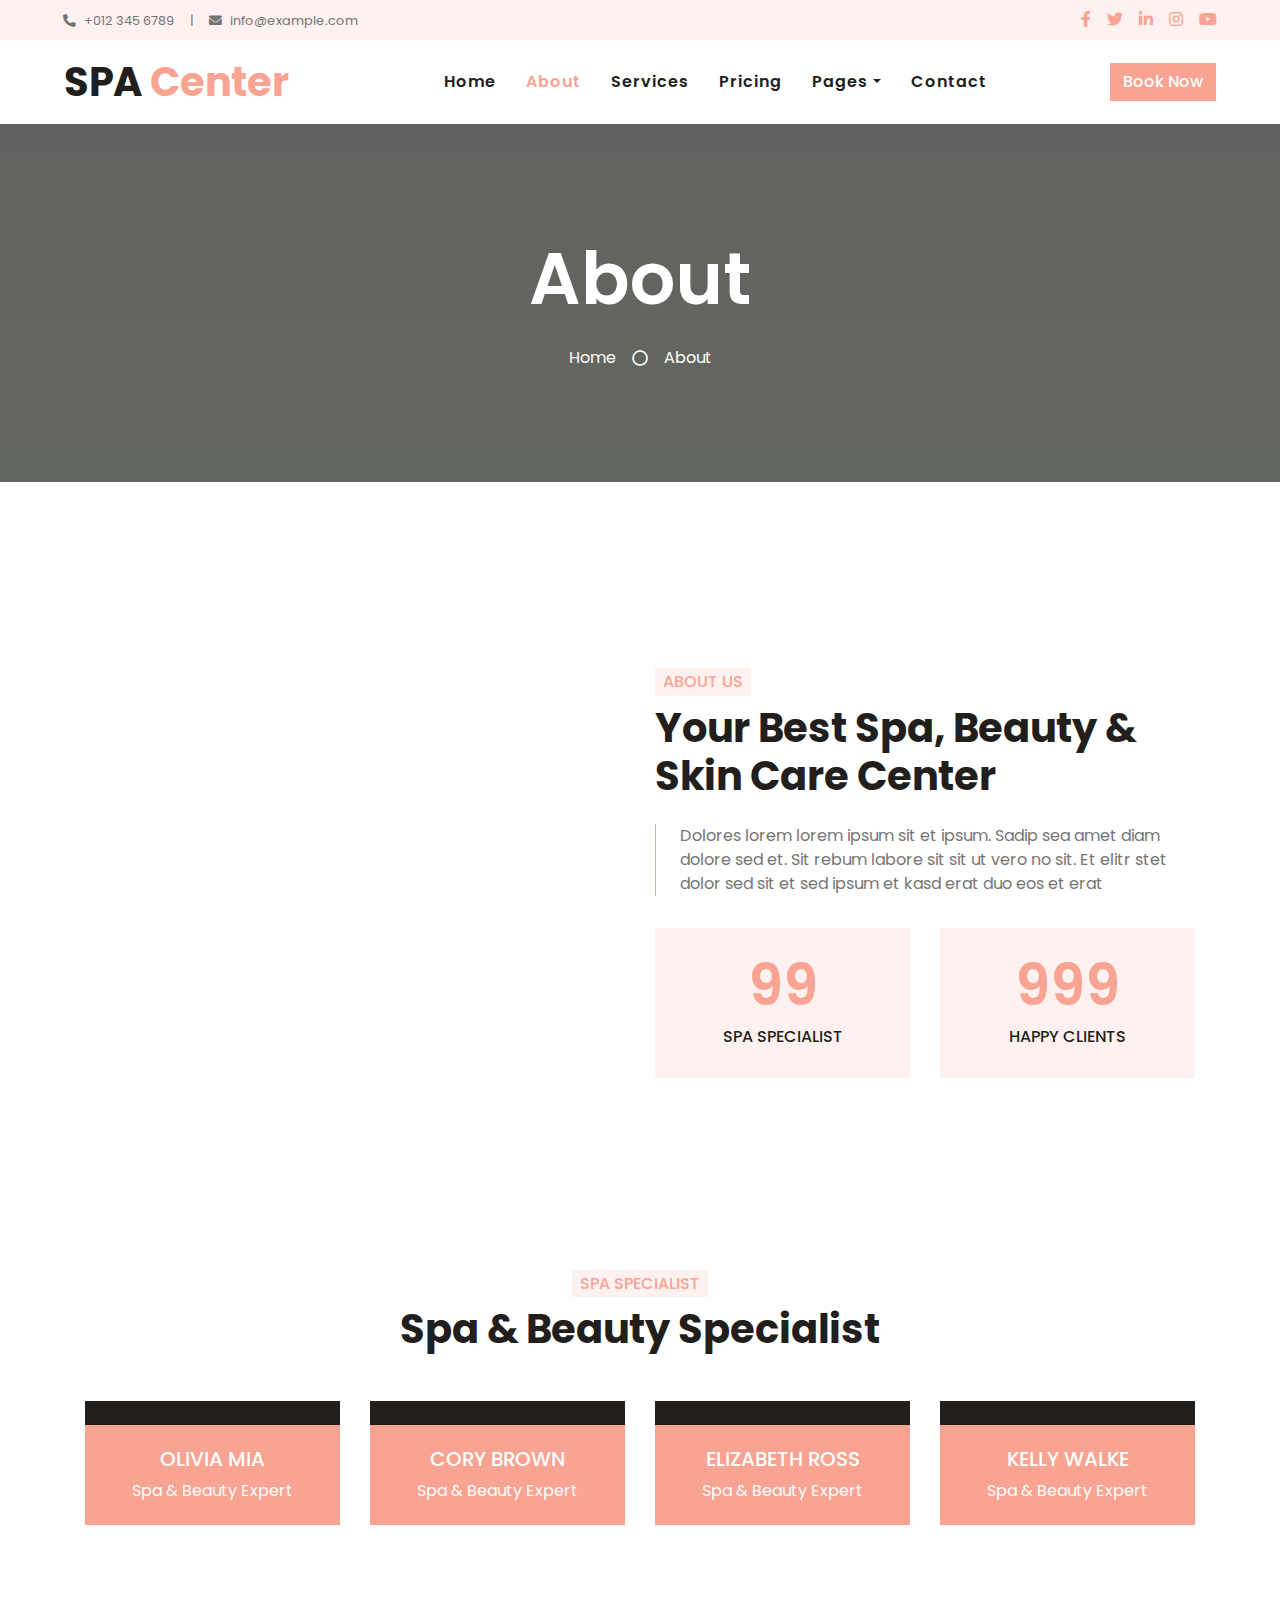
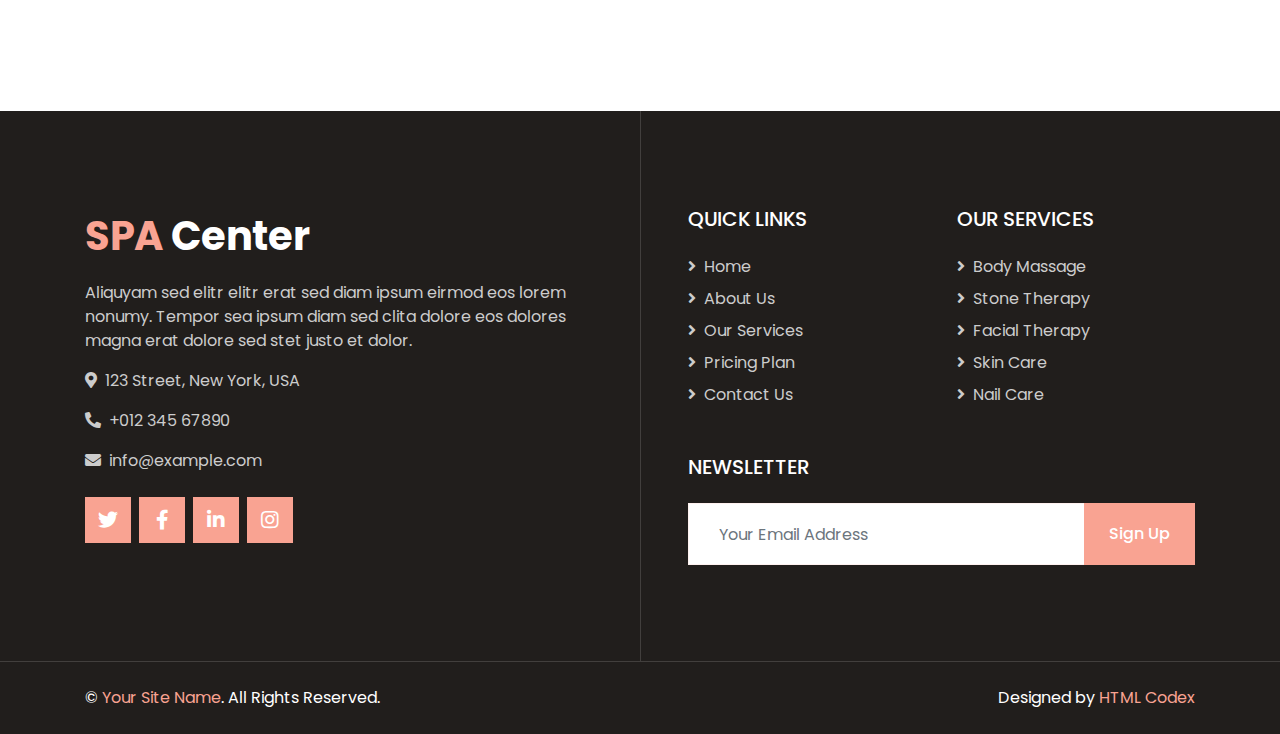
==== about.html @ ab32a28e "Add files via upload" ====
<!DOCTYPE html>
<html lang="en">

<head>
    <meta charset="utf-8">
    <title>SPA Center - Beauty & Spa HTML Template</title>
    <meta content="width=device-width, initial-scale=1.0" name="viewport">
    <meta content="Free HTML Templates" name="keywords">
    <meta content="Free HTML Templates" name="description">

    <!-- Favicon -->
    <link href="img/favicon.ico" rel="icon">

    <!-- Google Web Fonts -->
    <link rel="preconnect" href="https://fonts.gstatic.com">
    <link href="https://fonts.googleapis.com/css2?family=Poppins:wght@400;500;600;700&display=swap" rel="stylesheet">

    <!-- Font Awesome -->
    <link href="https://cdnjs.cloudflare.com/ajax/libs/font-awesome/5.10.0/css/all.min.css" rel="stylesheet">

    <!-- Libraries Stylesheet -->
    <link href="lib/animate/animate.min.css" rel="stylesheet">
    <link href="lib/owlcarousel/assets/owl.carousel.min.css" rel="stylesheet">
    <link href="lib/tempusdominus/css/tempusdominus-bootstrap-4.min.css" rel="stylesheet" />

    <!-- Customized Bootstrap Stylesheet -->
    <link href="css/style.css" rel="stylesheet">
</head>

<body>
    <!-- Topbar Start -->
    <div class="container-fluid bg-light d-none d-lg-block">
        <div class="row py-2 px-lg-5">
            <div class="col-lg-6 text-left mb-2 mb-lg-0">
                <div class="d-inline-flex align-items-center">
                    <small><i class="fa fa-phone-alt mr-2"></i>+012 345 6789</small>
                    <small class="px-3">|</small>
                    <small><i class="fa fa-envelope mr-2"></i>info@example.com</small>
                </div>
            </div>
            <div class="col-lg-6 text-right">
                <div class="d-inline-flex align-items-center">
                    <a class="text-primary px-2" href="">
                        <i class="fab fa-facebook-f"></i>
                    </a>
                    <a class="text-primary px-2" href="">
                        <i class="fab fa-twitter"></i>
                    </a>
                    <a class="text-primary px-2" href="">
                        <i class="fab fa-linkedin-in"></i>
                    </a>
                    <a class="text-primary px-2" href="">
                        <i class="fab fa-instagram"></i>
                    </a>
                    <a class="text-primary pl-2" href="">
                        <i class="fab fa-youtube"></i>
                    </a>
                </div>
            </div>
        </div>
    </div>
    <!-- Topbar End -->


    <!-- Navbar Start -->
    <div class="container-fluid p-0">
        <nav class="navbar navbar-expand-lg bg-white navbar-light py-3 py-lg-0 px-lg-5">
            <a href="index.html" class="navbar-brand ml-lg-3">
                <h1 class="m-0 text-primary"><span class="text-dark">SPA</span> Center</h1>
            </a>
            <button type="button" class="navbar-toggler" data-toggle="collapse" data-target="#navbarCollapse">
                <span class="navbar-toggler-icon"></span>
            </button>
            <div class="collapse navbar-collapse justify-content-between px-lg-3" id="navbarCollapse">
                <div class="navbar-nav m-auto py-0">
                    <a href="index.html" class="nav-item nav-link">Home</a>
                    <a href="about.html" class="nav-item nav-link active">About</a>
                    <a href="service.html" class="nav-item nav-link">Services</a>
                    <a href="price.html" class="nav-item nav-link">Pricing</a>
                    <div class="nav-item dropdown">
                        <a href="#" class="nav-link dropdown-toggle" data-toggle="dropdown">Pages</a>
                        <div class="dropdown-menu rounded-0 m-0">
                            <a href="appointment.html" class="dropdown-item">Appointment</a>
                            <a href="opening.html" class="dropdown-item">Open Hours</a>
                            <a href="team.html" class="dropdown-item">Our Team</a>
                            <a href="testimonial.html" class="dropdown-item">Testimonial</a>
                        </div>
                    </div>
                    <a href="contact.html" class="nav-item nav-link">Contact</a>
                </div>
                <a href="" class="btn btn-primary d-none d-lg-block">Book Now</a>
            </div>
        </nav>
    </div>
    <!-- Navbar End -->


    <!-- Header Start -->
    <div class="jumbotron jumbotron-fluid bg-jumbotron" style="margin-bottom: 90px;">
        <div class="container text-center py-5">
            <h3 class="text-white display-3 mb-4">About</h3>
            <div class="d-inline-flex align-items-center text-white">
                <p class="m-0"><a class="text-white" href="">Home</a></p>
                <i class="far fa-circle px-3"></i>
                <p class="m-0">About</p>
            </div>
        </div>
    </div>
    <!-- Header End -->


    <!-- About Start -->
    <div class="container-fluid py-5">
        <div class="container py-5">
            <div class="row align-items-center">
                <div class="col-lg-6 pb-5 pb-lg-0">
                    <img class="img-fluid w-100" src="img/about.jpg" alt="">
                </div>
                <div class="col-lg-6">
                    <h6 class="d-inline-block text-primary text-uppercase bg-light py-1 px-2">About Us</h6>
                    <h1 class="mb-4">Your Best Spa, Beauty & Skin Care Center</h1>
                    <p class="pl-4 border-left border-primary">Dolores lorem lorem ipsum sit et ipsum. Sadip sea amet diam dolore sed et. Sit rebum labore sit sit ut vero no sit. Et elitr stet dolor sed sit et sed ipsum et kasd erat duo eos et erat</p>
                    <div class="row pt-3">
                        <div class="col-6">
                            <div class="bg-light text-center p-4">
                                <h3 class="display-4 text-primary" data-toggle="counter-up">99</h3>
                                <h6 class="text-uppercase">Spa Specialist</h6>
                            </div>
                        </div>
                        <div class="col-6">
                            <div class="bg-light text-center p-4">
                                <h3 class="display-4 text-primary" data-toggle="counter-up">999</h3>
                                <h6 class="text-uppercase">Happy Clients</h6>
                            </div>
                        </div>
                    </div>
                </div>
            </div>
        </div>
    </div>
    <!-- About End -->


    <!-- Team Start -->
    <div class="container-fluid py-5">
        <div class="container pt-5">
            <div class="row justify-content-center text-center">
                <div class="col-lg-6">
                    <h6 class="d-inline-block bg-light text-primary text-uppercase py-1 px-2">Spa Specialist</h6>
                    <h1 class="mb-5">Spa & Beauty Specialist</h1>
                </div>
            </div>
            <div class="row">
                <div class="col-lg-3 col-md-6">
                    <div class="team position-relative overflow-hidden mb-5">
                        <img class="img-fluid" src="img/team-1.jpg" alt="">
                        <div class="position-relative text-center">
                            <div class="team-text bg-primary text-white">
                                <h5 class="text-white text-uppercase">Olivia Mia</h5>
                                <p class="m-0">Spa & Beauty Expert</p>
                            </div>
                            <div class="team-social bg-dark text-center">
                                <a class="btn btn-outline-primary btn-square mr-2" href="#"><i class="fab fa-twitter"></i></a>
                                <a class="btn btn-outline-primary btn-square mr-2" href="#"><i class="fab fa-facebook-f"></i></a>
                                <a class="btn btn-outline-primary btn-square mr-2" href="#"><i class="fab fa-linkedin-in"></i></a>
                                <a class="btn btn-outline-primary btn-square" href="#"><i class="fab fa-instagram"></i></a>
                            </div>
                        </div>
                    </div>
                </div>
                <div class="col-lg-3 col-md-6">
                    <div class="team position-relative overflow-hidden mb-5">
                        <img class="img-fluid" src="img/team-2.jpg" alt="">
                        <div class="position-relative text-center">
                            <div class="team-text bg-primary text-white">
                                <h5 class="text-white text-uppercase">Cory Brown</h5>
                                <p class="m-0">Spa & Beauty Expert</p>
                            </div>
                            <div class="team-social bg-dark text-center">
                                <a class="btn btn-outline-primary btn-square mr-2" href="#"><i class="fab fa-twitter"></i></a>
                                <a class="btn btn-outline-primary btn-square mr-2" href="#"><i class="fab fa-facebook-f"></i></a>
                                <a class="btn btn-outline-primary btn-square mr-2" href="#"><i class="fab fa-linkedin-in"></i></a>
                                <a class="btn btn-outline-primary btn-square" href="#"><i class="fab fa-instagram"></i></a>
                            </div>
                        </div>
                    </div>
                </div>
                <div class="col-lg-3 col-md-6">
                    <div class="team position-relative overflow-hidden mb-5">
                        <img class="img-fluid" src="img/team-3.jpg" alt="">
                        <div class="position-relative text-center">
                            <div class="team-text bg-primary text-white">
                                <h5 class="text-white text-uppercase">Elizabeth Ross</h5>
                                <p class="m-0">Spa & Beauty Expert</p>
                            </div>
                            <div class="team-social bg-dark text-center">
                                <a class="btn btn-outline-primary btn-square mr-2" href="#"><i class="fab fa-twitter"></i></a>
                                <a class="btn btn-outline-primary btn-square mr-2" href="#"><i class="fab fa-facebook-f"></i></a>
                                <a class="btn btn-outline-primary btn-square mr-2" href="#"><i class="fab fa-linkedin-in"></i></a>
                                <a class="btn btn-outline-primary btn-square" href="#"><i class="fab fa-instagram"></i></a>
                            </div>
                        </div>
                    </div>
                </div>
                <div class="col-lg-3 col-md-6">
                    <div class="team position-relative overflow-hidden mb-5">
                        <img class="img-fluid" src="img/team-4.jpg" alt="">
                        <div class="position-relative text-center">
                            <div class="team-text bg-primary text-white">
                                <h5 class="text-white text-uppercase">Kelly Walke</h5>
                                <p class="m-0">Spa & Beauty Expert</p>
                            </div>
                            <div class="team-social bg-dark text-center">
                                <a class="btn btn-outline-primary btn-square mr-2" href="#"><i class="fab fa-twitter"></i></a>
                                <a class="btn btn-outline-primary btn-square mr-2" href="#"><i class="fab fa-facebook-f"></i></a>
                                <a class="btn btn-outline-primary btn-square mr-2" href="#"><i class="fab fa-linkedin-in"></i></a>
                                <a class="btn btn-outline-primary btn-square" href="#"><i class="fab fa-instagram"></i></a>
                            </div>
                        </div>
                    </div>
                </div>
            </div>
        </div>
    </div>
    <!-- Team End -->


    <!-- Footer Start -->
    <div class="footer container-fluid position-relative bg-dark py-5" style="margin-top: 90px;">
        <div class="container pt-5">
            <div class="row">
                <div class="col-lg-6 pr-lg-5 mb-5">
                    <a href="index.html" class="navbar-brand">
                        <h1 class="mb-3 text-white"><span class="text-primary">SPA</span> Center</h1>
                    </a>
                    <p>Aliquyam sed elitr elitr erat sed diam ipsum eirmod eos lorem nonumy. Tempor sea ipsum diam  sed clita dolore eos dolores magna erat dolore sed stet justo et dolor.</p>
                    <p><i class="fa fa-map-marker-alt mr-2"></i>123 Street, New York, USA</p>
                    <p><i class="fa fa-phone-alt mr-2"></i>+012 345 67890</p>
                    <p><i class="fa fa-envelope mr-2"></i>info@example.com</p>
                    <div class="d-flex justify-content-start mt-4">
                        <a class="btn btn-lg btn-primary btn-lg-square mr-2" href="#"><i class="fab fa-twitter"></i></a>
                        <a class="btn btn-lg btn-primary btn-lg-square mr-2" href="#"><i class="fab fa-facebook-f"></i></a>
                        <a class="btn btn-lg btn-primary btn-lg-square mr-2" href="#"><i class="fab fa-linkedin-in"></i></a>
                        <a class="btn btn-lg btn-primary btn-lg-square" href="#"><i class="fab fa-instagram"></i></a>
                    </div>
                </div>
                <div class="col-lg-6 pl-lg-5">
                    <div class="row">
                        <div class="col-sm-6 mb-5">
                            <h5 class="text-white text-uppercase mb-4">Quick Links</h5>
                            <div class="d-flex flex-column justify-content-start">
                                <a class="text-white-50 mb-2" href="#"><i class="fa fa-angle-right mr-2"></i>Home</a>
                                <a class="text-white-50 mb-2" href="#"><i class="fa fa-angle-right mr-2"></i>About Us</a>
                                <a class="text-white-50 mb-2" href="#"><i class="fa fa-angle-right mr-2"></i>Our Services</a>
                                <a class="text-white-50 mb-2" href="#"><i class="fa fa-angle-right mr-2"></i>Pricing Plan</a>
                                <a class="text-white-50" href="#"><i class="fa fa-angle-right mr-2"></i>Contact Us</a>
                            </div>
                        </div>
                        <div class="col-sm-6 mb-5">
                            <h5 class="text-white text-uppercase mb-4">Our Services</h5>
                            <div class="d-flex flex-column justify-content-start">
                                <a class="text-white-50 mb-2" href="#"><i class="fa fa-angle-right mr-2"></i>Body Massage</a>
                                <a class="text-white-50 mb-2" href="#"><i class="fa fa-angle-right mr-2"></i>Stone Therapy</a>
                                <a class="text-white-50 mb-2" href="#"><i class="fa fa-angle-right mr-2"></i>Facial Therapy</a>
                                <a class="text-white-50 mb-2" href="#"><i class="fa fa-angle-right mr-2"></i>Skin Care</a>
                                <a class="text-white-50" href="#"><i class="fa fa-angle-right mr-2"></i>Nail Care</a>
                            </div>
                        </div>
                        <div class="col-sm-12 mb-5">
                            <h5 class="text-white text-uppercase mb-4">Newsletter</h5>
                            <div class="w-100">
                                <div class="input-group">
                                    <input type="text" class="form-control border-light" style="padding: 30px;" placeholder="Your Email Address">
                                    <div class="input-group-append">
                                        <button class="btn btn-primary px-4">Sign Up</button>
                                    </div>
                                </div>
                            </div>
                        </div>
                    </div>
                </div>
            </div>
        </div>
    </div>
    <div class="container-fluid bg-dark text-light border-top py-4" style="border-color: rgba(256, 256, 256, .15) !important;">
        <div class="container">
            <div class="row">
                <div class="col-md-6 text-center text-md-left mb-3 mb-md-0">
                    <p class="m-0 text-white">&copy; <a href="#">Your Site Name</a>. All Rights Reserved.</p>
                </div>
                <div class="col-md-6 text-center text-md-right">
                    <p class="m-0 text-white">Designed by <a href="https://htmlcodex.com">HTML Codex</a></p>
                </div>
            </div>
        </div>
    </div>
    <!-- Footer End -->


    <!-- Back to Top -->
    <a href="#" class="btn btn-lg btn-primary back-to-top"><i class="fa fa-angle-double-up"></i></a>


    <!-- JavaScript Libraries -->
    <script src="https://code.jquery.com/jquery-3.4.1.min.js"></script>
    <script src="https://stackpath.bootstrapcdn.com/bootstrap/4.4.1/js/bootstrap.bundle.min.js"></script>
    <script src="lib/easing/easing.min.js"></script>
    <script src="lib/waypoints/waypoints.min.js"></script>
    <script src="lib/counterup/counterup.min.js"></script>
    <script src="lib/owlcarousel/owl.carousel.min.js"></script>
    <script src="lib/tempusdominus/js/moment.min.js"></script>
    <script src="lib/tempusdominus/js/moment-timezone.min.js"></script>
    <script src="lib/tempusdominus/js/tempusdominus-bootstrap-4.min.js"></script>

    <!-- Contact Javascript File -->
    <script src="mail/jqBootstrapValidation.min.js"></script>
    <script src="mail/contact.js"></script>

    <!-- Template Javascript -->
    <script src="js/main.js"></script>
</body>

</html>
---- css/style.css ----
/******* Bootstrap Theming ********/
/*!
 * Bootstrap v4.5.3 (https://getbootstrap.com/)
 * Copyright 2011-2020 The Bootstrap Authors
 * Copyright 2011-2020 Twitter, Inc.
 * Licensed under MIT (https://github.com/twbs/bootstrap/blob/main/LICENSE)
 */
:root {
  --blue: #007bff;
  --indigo: #6610f2;
  --purple: #6f42c1;
  --pink: #e83e8c;
  --red: #dc3545;
  --orange: #fd7e14;
  --yellow: #ffc107;
  --green: #28a745;
  --teal: #20c997;
  --cyan: #17a2b8;
  --white: #fff;
  --gray: #6c757d;
  --gray-dark: #343a40;
  --primary: #F9A392;
  --secondary: #6EBBF6;
  --success: #28a745;
  --info: #17a2b8;
  --warning: #ffc107;
  --danger: #dc3545;
  --light: #FEF1EF;
  --dark: #211E1C;
  --breakpoint-xs: 0;
  --breakpoint-sm: 576px;
  --breakpoint-md: 768px;
  --breakpoint-lg: 992px;
  --breakpoint-xl: 1200px;
  --font-family-sans-serif: "Poppins", sans-serif;
  --font-family-monospace: SFMono-Regular, Menlo, Monaco, Consolas, "Liberation Mono", "Courier New", monospace;
}

*,
*::before,
*::after {
  box-sizing: border-box;
}

html {
  font-family: sans-serif;
  line-height: 1.15;
  -webkit-text-size-adjust: 100%;
  -webkit-tap-highlight-color: rgba(0, 0, 0, 0);
}

article, aside, figcaption, figure, footer, header, hgroup, main, nav, section {
  display: block;
}

body {
  margin: 0;
  font-family: "Poppins", sans-serif;
  font-size: 1rem;
  font-weight: 400;
  line-height: 1.5;
  color: #757575;
  text-align: left;
  background-color: #fff;
}

[tabindex="-1"]:focus:not(:focus-visible) {
  outline: 0 !important;
}

hr {
  box-sizing: content-box;
  height: 0;
  overflow: visible;
}

h1, h2, h3, h4, h5, h6 {
  margin-top: 0;
  margin-bottom: 0.5rem;
}

p {
  margin-top: 0;
  margin-bottom: 1rem;
}

abbr[title],
abbr[data-original-title] {
  text-decoration: underline;
  text-decoration: underline dotted;
  cursor: help;
  border-bottom: 0;
  text-decoration-skip-ink: none;
}

address {
  margin-bottom: 1rem;
  font-style: normal;
  line-height: inherit;
}

ol,
ul,
dl {
  margin-top: 0;
  margin-bottom: 1rem;
}

ol ol,
ul ul,
ol ul,
ul ol {
  margin-bottom: 0;
}

dt {
  font-weight: 700;
}

dd {
  margin-bottom: .5rem;
  margin-left: 0;
}

blockquote {
  margin: 0 0 1rem;
}

b,
strong {
  font-weight: bolder;
}

small {
  font-size: 80%;
}

sub,
sup {
  position: relative;
  font-size: 75%;
  line-height: 0;
  vertical-align: baseline;
}

sub {
  bottom: -.25em;
}

sup {
  top: -.5em;
}

a {
  color: #F9A392;
  text-decoration: none;
  background-color: transparent;
}

a:hover {
  color: #f56649;
  text-decoration: underline;
}

a:not([href]):not([class]) {
  color: inherit;
  text-decoration: none;
}

a:not([href]):not([class]):hover {
  color: inherit;
  text-decoration: none;
}

pre,
code,
kbd,
samp {
  font-family: SFMono-Regular, Menlo, Monaco, Consolas, "Liberation Mono", "Courier New", monospace;
  font-size: 1em;
}

pre {
  margin-top: 0;
  margin-bottom: 1rem;
  overflow: auto;
  -ms-overflow-style: scrollbar;
}

figure {
  margin: 0 0 1rem;
}

img {
  vertical-align: middle;
  border-style: none;
}

svg {
  overflow: hidden;
  vertical-align: middle;
}

table {
  border-collapse: collapse;
}

caption {
  padding-top: 0.75rem;
  padding-bottom: 0.75rem;
  color: #6c757d;
  text-align: left;
  caption-side: bottom;
}

th {
  text-align: inherit;
  text-align: -webkit-match-parent;
}

label {
  display: inline-block;
  margin-bottom: 0.5rem;
}

button {
  border-radius: 0;
}

button:focus {
  outline: 1px dotted;
  outline: 5px auto -webkit-focus-ring-color;
}

input,
button,
select,
optgroup,
textarea {
  margin: 0;
  font-family: inherit;
  font-size: inherit;
  line-height: inherit;
}

button,
input {
  overflow: visible;
}

button,
select {
  text-transform: none;
}

[role="button"] {
  cursor: pointer;
}

select {
  word-wrap: normal;
}

button,
[type="button"],
[type="reset"],
[type="submit"] {
  -webkit-appearance: button;
}

button:not(:disabled),
[type="button"]:not(:disabled),
[type="reset"]:not(:disabled),
[type="submit"]:not(:disabled) {
  cursor: pointer;
}

button::-moz-focus-inner,
[type="button"]::-moz-focus-inner,
[type="reset"]::-moz-focus-inner,
[type="submit"]::-moz-focus-inner {
  padding: 0;
  border-style: none;
}

input[type="radio"],
input[type="checkbox"] {
  box-sizing: border-box;
  padding: 0;
}

textarea {
  overflow: auto;
  resize: vertical;
}

fieldset {
  min-width: 0;
  padding: 0;
  margin: 0;
  border: 0;
}

legend {
  display: block;
  width: 100%;
  max-width: 100%;
  padding: 0;
  margin-bottom: .5rem;
  font-size: 1.5rem;
  line-height: inherit;
  color: inherit;
  white-space: normal;
}

@media (max-width: 1200px) {
  legend {
    font-size: calc(1.275rem + 0.3vw) ;
  }
}

progress {
  vertical-align: baseline;
}

[type="number"]::-webkit-inner-spin-button,
[type="number"]::-webkit-outer-spin-button {
  height: auto;
}

[type="search"] {
  outline-offset: -2px;
  -webkit-appearance: none;
}

[type="search"]::-webkit-search-decoration {
  -webkit-appearance: none;
}

::-webkit-file-upload-button {
  font: inherit;
  -webkit-appearance: button;
}

output {
  display: inline-block;
}

summary {
  display: list-item;
  cursor: pointer;
}

template {
  display: none;
}

[hidden] {
  display: none !important;
}

h1, h2, h3, h4, h5, h6,
.h1, .h2, .h3, .h4, .h5, .h6 {
  margin-bottom: 0.5rem;
  font-weight: 500;
  line-height: 1.2;
  color: #211E1C;
}

h1, .h1 {
  font-size: 2.5rem;
}

@media (max-width: 1200px) {
  h1, .h1 {
    font-size: calc(1.375rem + 1.5vw) ;
  }
}

h2, .h2 {
  font-size: 2rem;
}

@media (max-width: 1200px) {
  h2, .h2 {
    font-size: calc(1.325rem + 0.9vw) ;
  }
}

h3, .h3 {
  font-size: 1.75rem;
}

@media (max-width: 1200px) {
  h3, .h3 {
    font-size: calc(1.3rem + 0.6vw) ;
  }
}

h4, .h4 {
  font-size: 1.5rem;
}

@media (max-width: 1200px) {
  h4, .h4 {
    font-size: calc(1.275rem + 0.3vw) ;
  }
}

h5, .h5 {
  font-size: 1.25rem;
}

h6, .h6 {
  font-size: 1rem;
}

.lead {
  font-size: 1.25rem;
  font-weight: 300;
}

.display-1 {
  font-size: 6rem;
  font-weight: 300;
  line-height: 1.2;
}

@media (max-width: 1200px) {
  .display-1 {
    font-size: calc(1.725rem + 5.7vw) ;
  }
}

.display-2 {
  font-size: 5.5rem;
  font-weight: 300;
  line-height: 1.2;
}

@media (max-width: 1200px) {
  .display-2 {
    font-size: calc(1.675rem + 5.1vw) ;
  }
}

.display-3 {
  font-size: 4.5rem;
  font-weight: 300;
  line-height: 1.2;
}

@media (max-width: 1200px) {
  .display-3 {
    font-size: calc(1.575rem + 3.9vw) ;
  }
}

.display-4 {
  font-size: 3.5rem;
  font-weight: 300;
  line-height: 1.2;
}

@media (max-width: 1200px) {
  .display-4 {
    font-size: calc(1.475rem + 2.7vw) ;
  }
}

hr {
  margin-top: 1rem;
  margin-bottom: 1rem;
  border: 0;
  border-top: 1px solid rgba(0, 0, 0, 0.1);
}

small,
.small {
  font-size: 80%;
  font-weight: 400;
}

mark,
.mark {
  padding: 0.2em;
  background-color: #fcf8e3;
}

.list-unstyled {
  padding-left: 0;
  list-style: none;
}

.list-inline {
  padding-left: 0;
  list-style: none;
}

.list-inline-item {
  display: inline-block;
}

.list-inline-item:not(:last-child) {
  margin-right: 0.5rem;
}

.initialism {
  font-size: 90%;
  text-transform: uppercase;
}

.blockquote {
  margin-bottom: 1rem;
  font-size: 1.25rem;
}

.blockquote-footer {
  display: block;
  font-size: 80%;
  color: #6c757d;
}

.blockquote-footer::before {
  content: "\2014\00A0";
}

.img-fluid {
  max-width: 100%;
  height: auto;
}

.img-thumbnail {
  padding: 0.25rem;
  background-color: #fff;
  border: 1px solid #dee2e6;
  max-width: 100%;
  height: auto;
}

.figure {
  display: inline-block;
}

.figure-img {
  margin-bottom: 0.5rem;
  line-height: 1;
}

.figure-caption {
  font-size: 90%;
  color: #6c757d;
}

code {
  font-size: 87.5%;
  color: #e83e8c;
  word-wrap: break-word;
}

a > code {
  color: inherit;
}

kbd {
  padding: 0.2rem 0.4rem;
  font-size: 87.5%;
  color: #fff;
  background-color: #212529;
}

kbd kbd {
  padding: 0;
  font-size: 100%;
  font-weight: 700;
}

pre {
  display: block;
  font-size: 87.5%;
  color: #212529;
}

pre code {
  font-size: inherit;
  color: inherit;
  word-break: normal;
}

.pre-scrollable {
  max-height: 340px;
  overflow-y: scroll;
}

.container,
.container-fluid,
.container-sm,
.container-md,
.container-lg,
.container-xl {
  width: 100%;
  padding-right: 15px;
  padding-left: 15px;
  margin-right: auto;
  margin-left: auto;
}

@media (min-width: 576px) {
  .container, .container-sm {
    max-width: 540px;
  }
}

@media (min-width: 768px) {
  .container, .container-sm, .container-md {
    max-width: 720px;
  }
}

@media (min-width: 992px) {
  .container, .container-sm, .container-md, .container-lg {
    max-width: 960px;
  }
}

@media (min-width: 1200px) {
  .container, .container-sm, .container-md, .container-lg, .container-xl {
    max-width: 1140px;
  }
}

.row {
  display: flex;
  flex-wrap: wrap;
  margin-right: -15px;
  margin-left: -15px;
}

.no-gutters {
  margin-right: 0;
  margin-left: 0;
}

.no-gutters > .col,
.no-gutters > [class*="col-"] {
  padding-right: 0;
  padding-left: 0;
}

.col-1, .col-2, .col-3, .col-4, .col-5, .col-6, .col-7, .col-8, .col-9, .col-10, .col-11, .col-12, .col,
.col-auto, .col-sm-1, .col-sm-2, .col-sm-3, .col-sm-4, .col-sm-5, .col-sm-6, .col-sm-7, .col-sm-8, .col-sm-9, .col-sm-10, .col-sm-11, .col-sm-12, .col-sm,
.col-sm-auto, .col-md-1, .col-md-2, .col-md-3, .col-md-4, .col-md-5, .col-md-6, .col-md-7, .col-md-8, .col-md-9, .col-md-10, .col-md-11, .col-md-12, .col-md,
.col-md-auto, .col-lg-1, .col-lg-2, .col-lg-3, .col-lg-4, .col-lg-5, .col-lg-6, .col-lg-7, .col-lg-8, .col-lg-9, .col-lg-10, .col-lg-11, .col-lg-12, .col-lg,
.col-lg-auto, .col-xl-1, .col-xl-2, .col-xl-3, .col-xl-4, .col-xl-5, .col-xl-6, .col-xl-7, .col-xl-8, .col-xl-9, .col-xl-10, .col-xl-11, .col-xl-12, .col-xl,
.col-xl-auto {
  position: relative;
  width: 100%;
  padding-right: 15px;
  padding-left: 15px;
}

.col {
  flex-basis: 0;
  flex-grow: 1;
  max-width: 100%;
}

.row-cols-1 > * {
  flex: 0 0 100%;
  max-width: 100%;
}

.row-cols-2 > * {
  flex: 0 0 50%;
  max-width: 50%;
}

.row-cols-3 > * {
  flex: 0 0 33.33333%;
  max-width: 33.33333%;
}

.row-cols-4 > * {
  flex: 0 0 25%;
  max-width: 25%;
}

.row-cols-5 > * {
  flex: 0 0 20%;
  max-width: 20%;
}

.row-cols-6 > * {
  flex: 0 0 16.66667%;
  max-width: 16.66667%;
}

.col-auto {
  flex: 0 0 auto;
  width: auto;
  max-width: 100%;
}

.col-1 {
  flex: 0 0 8.33333%;
  max-width: 8.33333%;
}

.col-2 {
  flex: 0 0 16.66667%;
  max-width: 16.66667%;
}

.col-3 {
  flex: 0 0 25%;
  max-width: 25%;
}

.col-4 {
  flex: 0 0 33.33333%;
  max-width: 33.33333%;
}

.col-5 {
  flex: 0 0 41.66667%;
  max-width: 41.66667%;
}

.col-6 {
  flex: 0 0 50%;
  max-width: 50%;
}

.col-7 {
  flex: 0 0 58.33333%;
  max-width: 58.33333%;
}

.col-8 {
  flex: 0 0 66.66667%;
  max-width: 66.66667%;
}

.col-9 {
  flex: 0 0 75%;
  max-width: 75%;
}

.col-10 {
  flex: 0 0 83.33333%;
  max-width: 83.33333%;
}

.col-11 {
  flex: 0 0 91.66667%;
  max-width: 91.66667%;
}

.col-12 {
  flex: 0 0 100%;
  max-width: 100%;
}

.order-first {
  order: -1;
}

.order-last {
  order: 13;
}

.order-0 {
  order: 0;
}

.order-1 {
  order: 1;
}

.order-2 {
  order: 2;
}

.order-3 {
  order: 3;
}

.order-4 {
  order: 4;
}

.order-5 {
  order: 5;
}

.order-6 {
  order: 6;
}

.order-7 {
  order: 7;
}

.order-8 {
  order: 8;
}

.order-9 {
  order: 9;
}

.order-10 {
  order: 10;
}

.order-11 {
  order: 11;
}

.order-12 {
  order: 12;
}

.offset-1 {
  margin-left: 8.33333%;
}

.offset-2 {
  margin-left: 16.66667%;
}

.offset-3 {
  margin-left: 25%;
}

.offset-4 {
  margin-left: 33.33333%;
}

.offset-5 {
  margin-left: 41.66667%;
}

.offset-6 {
  margin-left: 50%;
}

.offset-7 {
  margin-left: 58.33333%;
}

.offset-8 {
  margin-left: 66.66667%;
}

.offset-9 {
  margin-left: 75%;
}

.offset-10 {
  margin-left: 83.33333%;
}

.offset-11 {
  margin-left: 91.66667%;
}

@media (min-width: 576px) {
  .col-sm {
    flex-basis: 0;
    flex-grow: 1;
    max-width: 100%;
  }
  .row-cols-sm-1 > * {
    flex: 0 0 100%;
    max-width: 100%;
  }
  .row-cols-sm-2 > * {
    flex: 0 0 50%;
    max-width: 50%;
  }
  .row-cols-sm-3 > * {
    flex: 0 0 33.33333%;
    max-width: 33.33333%;
  }
  .row-cols-sm-4 > * {
    flex: 0 0 25%;
    max-width: 25%;
  }
  .row-cols-sm-5 > * {
    flex: 0 0 20%;
    max-width: 20%;
  }
  .row-cols-sm-6 > * {
    flex: 0 0 16.66667%;
    max-width: 16.66667%;
  }
  .col-sm-auto {
    flex: 0 0 auto;
    width: auto;
    max-width: 100%;
  }
  .col-sm-1 {
    flex: 0 0 8.33333%;
    max-width: 8.33333%;
  }
  .col-sm-2 {
    flex: 0 0 16.66667%;
    max-width: 16.66667%;
  }
  .col-sm-3 {
    flex: 0 0 25%;
    max-width: 25%;
  }
  .col-sm-4 {
    flex: 0 0 33.33333%;
    max-width: 33.33333%;
  }
  .col-sm-5 {
    flex: 0 0 41.66667%;
    max-width: 41.66667%;
  }
  .col-sm-6 {
    flex: 0 0 50%;
    max-width: 50%;
  }
  .col-sm-7 {
    flex: 0 0 58.33333%;
    max-width: 58.33333%;
  }
  .col-sm-8 {
    flex: 0 0 66.66667%;
    max-width: 66.66667%;
  }
  .col-sm-9 {
    flex: 0 0 75%;
    max-width: 75%;
  }
  .col-sm-10 {
    flex: 0 0 83.33333%;
    max-width: 83.33333%;
  }
  .col-sm-11 {
    flex: 0 0 91.66667%;
    max-width: 91.66667%;
  }
  .col-sm-12 {
    flex: 0 0 100%;
    max-width: 100%;
  }
  .order-sm-first {
    order: -1;
  }
  .order-sm-last {
    order: 13;
  }
  .order-sm-0 {
    order: 0;
  }
  .order-sm-1 {
    order: 1;
  }
  .order-sm-2 {
    order: 2;
  }
  .order-sm-3 {
    order: 3;
  }
  .order-sm-4 {
    order: 4;
  }
  .order-sm-5 {
    order: 5;
  }
  .order-sm-6 {
    order: 6;
  }
  .order-sm-7 {
    order: 7;
  }
  .order-sm-8 {
    order: 8;
  }
  .order-sm-9 {
    order: 9;
  }
  .order-sm-10 {
    order: 10;
  }
  .order-sm-11 {
    order: 11;
  }
  .order-sm-12 {
    order: 12;
  }
  .offset-sm-0 {
    margin-left: 0;
  }
  .offset-sm-1 {
    margin-left: 8.33333%;
  }
  .offset-sm-2 {
    margin-left: 16.66667%;
  }
  .offset-sm-3 {
    margin-left: 25%;
  }
  .offset-sm-4 {
    margin-left: 33.33333%;
  }
  .offset-sm-5 {
    margin-left: 41.66667%;
  }
  .offset-sm-6 {
    margin-left: 50%;
  }
  .offset-sm-7 {
    margin-left: 58.33333%;
  }
  .offset-sm-8 {
    margin-left: 66.66667%;
  }
  .offset-sm-9 {
    margin-left: 75%;
  }
  .offset-sm-10 {
    margin-left: 83.33333%;
  }
  .offset-sm-11 {
    margin-left: 91.66667%;
  }
}

@media (min-width: 768px) {
  .col-md {
    flex-basis: 0;
    flex-grow: 1;
    max-width: 100%;
  }
  .row-cols-md-1 > * {
    flex: 0 0 100%;
    max-width: 100%;
  }
  .row-cols-md-2 > * {
    flex: 0 0 50%;
    max-width: 50%;
  }
  .row-cols-md-3 > * {
    flex: 0 0 33.33333%;
    max-width: 33.33333%;
  }
  .row-cols-md-4 > * {
    flex: 0 0 25%;
    max-width: 25%;
  }
  .row-cols-md-5 > * {
    flex: 0 0 20%;
    max-width: 20%;
  }
  .row-cols-md-6 > * {
    flex: 0 0 16.66667%;
    max-width: 16.66667%;
  }
  .col-md-auto {
    flex: 0 0 auto;
    width: auto;
    max-width: 100%;
  }
  .col-md-1 {
    flex: 0 0 8.33333%;
    max-width: 8.33333%;
  }
  .col-md-2 {
    flex: 0 0 16.66667%;
    max-width: 16.66667%;
  }
  .col-md-3 {
    flex: 0 0 25%;
    max-width: 25%;
  }
  .col-md-4 {
    flex: 0 0 33.33333%;
    max-width: 33.33333%;
  }
  .col-md-5 {
    flex: 0 0 41.66667%;
    max-width: 41.66667%;
  }
  .col-md-6 {
    flex: 0 0 50%;
    max-width: 50%;
  }
  .col-md-7 {
    flex: 0 0 58.33333%;
    max-width: 58.33333%;
  }
  .col-md-8 {
    flex: 0 0 66.66667%;
    max-width: 66.66667%;
  }
  .col-md-9 {
    flex: 0 0 75%;
    max-width: 75%;
  }
  .col-md-10 {
    flex: 0 0 83.33333%;
    max-width: 83.33333%;
  }
  .col-md-11 {
    flex: 0 0 91.66667%;
    max-width: 91.66667%;
  }
  .col-md-12 {
    flex: 0 0 100%;
    max-width: 100%;
  }
  .order-md-first {
    order: -1;
  }
  .order-md-last {
    order: 13;
  }
  .order-md-0 {
    order: 0;
  }
  .order-md-1 {
    order: 1;
  }
  .order-md-2 {
    order: 2;
  }
  .order-md-3 {
    order: 3;
  }
  .order-md-4 {
    order: 4;
  }
  .order-md-5 {
    order: 5;
  }
  .order-md-6 {
    order: 6;
  }
  .order-md-7 {
    order: 7;
  }
  .order-md-8 {
    order: 8;
  }
  .order-md-9 {
    order: 9;
  }
  .order-md-10 {
    order: 10;
  }
  .order-md-11 {
    order: 11;
  }
  .order-md-12 {
    order: 12;
  }
  .offset-md-0 {
    margin-left: 0;
  }
  .offset-md-1 {
    margin-left: 8.33333%;
  }
  .offset-md-2 {
    margin-left: 16.66667%;
  }
  .offset-md-3 {
    margin-left: 25%;
  }
  .offset-md-4 {
    margin-left: 33.33333%;
  }
  .offset-md-5 {
    margin-left: 41.66667%;
  }
  .offset-md-6 {
    margin-left: 50%;
  }
  .offset-md-7 {
    margin-left: 58.33333%;
  }
  .offset-md-8 {
    margin-left: 66.66667%;
  }
  .offset-md-9 {
    margin-left: 75%;
  }
  .offset-md-10 {
    margin-left: 83.33333%;
  }
  .offset-md-11 {
    margin-left: 91.66667%;
  }
}

@media (min-width: 992px) {
  .col-lg {
    flex-basis: 0;
    flex-grow: 1;
    max-width: 100%;
  }
  .row-cols-lg-1 > * {
    flex: 0 0 100%;
    max-width: 100%;
  }
  .row-cols-lg-2 > * {
    flex: 0 0 50%;
    max-width: 50%;
  }
  .row-cols-lg-3 > * {
    flex: 0 0 33.33333%;
    max-width: 33.33333%;
  }
  .row-cols-lg-4 > * {
    flex: 0 0 25%;
    max-width: 25%;
  }
  .row-cols-lg-5 > * {
    flex: 0 0 20%;
    max-width: 20%;
  }
  .row-cols-lg-6 > * {
    flex: 0 0 16.66667%;
    max-width: 16.66667%;
  }
  .col-lg-auto {
    flex: 0 0 auto;
    width: auto;
    max-width: 100%;
  }
  .col-lg-1 {
    flex: 0 0 8.33333%;
    max-width: 8.33333%;
  }
  .col-lg-2 {
    flex: 0 0 16.66667%;
    max-width: 16.66667%;
  }
  .col-lg-3 {
    flex: 0 0 25%;
    max-width: 25%;
  }
  .col-lg-4 {
    flex: 0 0 33.33333%;
    max-width: 33.33333%;
  }
  .col-lg-5 {
    flex: 0 0 41.66667%;
    max-width: 41.66667%;
  }
  .col-lg-6 {
    flex: 0 0 50%;
    max-width: 50%;
  }
  .col-lg-7 {
    flex: 0 0 58.33333%;
    max-width: 58.33333%;
  }
  .col-lg-8 {
    flex: 0 0 66.66667%;
    max-width: 66.66667%;
  }
  .col-lg-9 {
    flex: 0 0 75%;
    max-width: 75%;
  }
  .col-lg-10 {
    flex: 0 0 83.33333%;
    max-width: 83.33333%;
  }
  .col-lg-11 {
    flex: 0 0 91.66667%;
    max-width: 91.66667%;
  }
  .col-lg-12 {
    flex: 0 0 100%;
    max-width: 100%;
  }
  .order-lg-first {
    order: -1;
  }
  .order-lg-last {
    order: 13;
  }
  .order-lg-0 {
    order: 0;
  }
  .order-lg-1 {
    order: 1;
  }
  .order-lg-2 {
    order: 2;
  }
  .order-lg-3 {
    order: 3;
  }
  .order-lg-4 {
    order: 4;
  }
  .order-lg-5 {
    order: 5;
  }
  .order-lg-6 {
    order: 6;
  }
  .order-lg-7 {
    order: 7;
  }
  .order-lg-8 {
    order: 8;
  }
  .order-lg-9 {
    order: 9;
  }
  .order-lg-10 {
    order: 10;
  }
  .order-lg-11 {
    order: 11;
  }
  .order-lg-12 {
    order: 12;
  }
  .offset-lg-0 {
    margin-left: 0;
  }
  .offset-lg-1 {
    margin-left: 8.33333%;
  }
  .offset-lg-2 {
    margin-left: 16.66667%;
  }
  .offset-lg-3 {
    margin-left: 25%;
  }
  .offset-lg-4 {
    margin-left: 33.33333%;
  }
  .offset-lg-5 {
    margin-left: 41.66667%;
  }
  .offset-lg-6 {
    margin-left: 50%;
  }
  .offset-lg-7 {
    margin-left: 58.33333%;
  }
  .offset-lg-8 {
    margin-left: 66.66667%;
  }
  .offset-lg-9 {
    margin-left: 75%;
  }
  .offset-lg-10 {
    margin-left: 83.33333%;
  }
  .offset-lg-11 {
    margin-left: 91.66667%;
  }
}

@media (min-width: 1200px) {
  .col-xl {
    flex-basis: 0;
    flex-grow: 1;
    max-width: 100%;
  }
  .row-cols-xl-1 > * {
    flex: 0 0 100%;
    max-width: 100%;
  }
  .row-cols-xl-2 > * {
    flex: 0 0 50%;
    max-width: 50%;
  }
  .row-cols-xl-3 > * {
    flex: 0 0 33.33333%;
    max-width: 33.33333%;
  }
  .row-cols-xl-4 > * {
    flex: 0 0 25%;
    max-width: 25%;
  }
  .row-cols-xl-5 > * {
    flex: 0 0 20%;
    max-width: 20%;
  }
  .row-cols-xl-6 > * {
    flex: 0 0 16.66667%;
    max-width: 16.66667%;
  }
  .col-xl-auto {
    flex: 0 0 auto;
    width: auto;
    max-width: 100%;
  }
  .col-xl-1 {
    flex: 0 0 8.33333%;
    max-width: 8.33333%;
  }
  .col-xl-2 {
    flex: 0 0 16.66667%;
    max-width: 16.66667%;
  }
  .col-xl-3 {
    flex: 0 0 25%;
    max-width: 25%;
  }
  .col-xl-4 {
    flex: 0 0 33.33333%;
    max-width: 33.33333%;
  }
  .col-xl-5 {
    flex: 0 0 41.66667%;
    max-width: 41.66667%;
  }
  .col-xl-6 {
    flex: 0 0 50%;
    max-width: 50%;
  }
  .col-xl-7 {
    flex: 0 0 58.33333%;
    max-width: 58.33333%;
  }
  .col-xl-8 {
    flex: 0 0 66.66667%;
    max-width: 66.66667%;
  }
  .col-xl-9 {
    flex: 0 0 75%;
    max-width: 75%;
  }
  .col-xl-10 {
    flex: 0 0 83.33333%;
    max-width: 83.33333%;
  }
  .col-xl-11 {
    flex: 0 0 91.66667%;
    max-width: 91.66667%;
  }
  .col-xl-12 {
    flex: 0 0 100%;
    max-width: 100%;
  }
  .order-xl-first {
    order: -1;
  }
  .order-xl-last {
    order: 13;
  }
  .order-xl-0 {
    order: 0;
  }
  .order-xl-1 {
    order: 1;
  }
  .order-xl-2 {
    order: 2;
  }
  .order-xl-3 {
    order: 3;
  }
  .order-xl-4 {
    order: 4;
  }
  .order-xl-5 {
    order: 5;
  }
  .order-xl-6 {
    order: 6;
  }
  .order-xl-7 {
    order: 7;
  }
  .order-xl-8 {
    order: 8;
  }
  .order-xl-9 {
    order: 9;
  }
  .order-xl-10 {
    order: 10;
  }
  .order-xl-11 {
    order: 11;
  }
  .order-xl-12 {
    order: 12;
  }
  .offset-xl-0 {
    margin-left: 0;
  }
  .offset-xl-1 {
    margin-left: 8.33333%;
  }
  .offset-xl-2 {
    margin-left: 16.66667%;
  }
  .offset-xl-3 {
    margin-left: 25%;
  }
  .offset-xl-4 {
    margin-left: 33.33333%;
  }
  .offset-xl-5 {
    margin-left: 41.66667%;
  }
  .offset-xl-6 {
    margin-left: 50%;
  }
  .offset-xl-7 {
    margin-left: 58.33333%;
  }
  .offset-xl-8 {
    margin-left: 66.66667%;
  }
  .offset-xl-9 {
    margin-left: 75%;
  }
  .offset-xl-10 {
    margin-left: 83.33333%;
  }
  .offset-xl-11 {
    margin-left: 91.66667%;
  }
}

.table {
  width: 100%;
  margin-bottom: 1rem;
  color: #757575;
}

.table th,
.table td {
  padding: 0.75rem;
  vertical-align: top;
  border-top: 1px solid #dee2e6;
}

.table thead th {
  vertical-align: bottom;
  border-bottom: 2px solid #dee2e6;
}

.table tbody + tbody {
  border-top: 2px solid #dee2e6;
}

.table-sm th,
.table-sm td {
  padding: 0.3rem;
}

.table-bordered {
  border: 1px solid #dee2e6;
}

.table-bordered th,
.table-bordered td {
  border: 1px solid #dee2e6;
}

.table-bordered thead th,
.table-bordered thead td {
  border-bottom-width: 2px;
}

.table-borderless th,
.table-borderless td,
.table-borderless thead th,
.table-borderless tbody + tbody {
  border: 0;
}

.table-striped tbody tr:nth-of-type(odd) {
  background-color: rgba(0, 0, 0, 0.05);
}

.table-hover tbody tr:hover {
  color: #757575;
  background-color: rgba(0, 0, 0, 0.075);
}

.table-primary,
.table-primary > th,
.table-primary > td {
  background-color: #fde5e0;
}

.table-primary th,
.table-primary td,
.table-primary thead th,
.table-primary tbody + tbody {
  border-color: #fccfc6;
}

.table-hover .table-primary:hover {
  background-color: #fbd1c8;
}

.table-hover .table-primary:hover > td,
.table-hover .table-primary:hover > th {
  background-color: #fbd1c8;
}

.table-secondary,
.table-secondary > th,
.table-secondary > td {
  background-color: #d6ecfc;
}

.table-secondary th,
.table-secondary td,
.table-secondary thead th,
.table-secondary tbody + tbody {
  border-color: #b4dcfa;
}

.table-hover .table-secondary:hover {
  background-color: #bee1fa;
}

.table-hover .table-secondary:hover > td,
.table-hover .table-secondary:hover > th {
  background-color: #bee1fa;
}

.table-success,
.table-success > th,
.table-success > td {
  background-color: #c3e6cb;
}

.table-success th,
.table-success td,
.table-success thead th,
.table-success tbody + tbody {
  border-color: #8fd19e;
}

.table-hover .table-success:hover {
  background-color: #b1dfbb;
}

.table-hover .table-success:hover > td,
.table-hover .table-success:hover > th {
  background-color: #b1dfbb;
}

.table-info,
.table-info > th,
.table-info > td {
  background-color: #bee5eb;
}

.table-info th,
.table-info td,
.table-info thead th,
.table-info tbody + tbody {
  border-color: #86cfda;
}

.table-hover .table-info:hover {
  background-color: #abdde5;
}

.table-hover .table-info:hover > td,
.table-hover .table-info:hover > th {
  background-color: #abdde5;
}

.table-warning,
.table-warning > th,
.table-warning > td {
  background-color: #ffeeba;
}

.table-warning th,
.table-warning td,
.table-warning thead th,
.table-warning tbody + tbody {
  border-color: #ffdf7e;
}

.table-hover .table-warning:hover {
  background-color: #ffe8a1;
}

.table-hover .table-warning:hover > td,
.table-hover .table-warning:hover > th {
  background-color: #ffe8a1;
}

.table-danger,
.table-danger > th,
.table-danger > td {
  background-color: #f5c6cb;
}

.table-danger th,
.table-danger td,
.table-danger thead th,
.table-danger tbody + tbody {
  border-color: #ed969e;
}

.table-hover .table-danger:hover {
  background-color: #f1b0b7;
}

.table-hover .table-danger:hover > td,
.table-hover .table-danger:hover > th {
  background-color: #f1b0b7;
}

.table-light,
.table-light > th,
.table-light > td {
  background-color: #fffbfb;
}

.table-light th,
.table-light td,
.table-light thead th,
.table-light tbody + tbody {
  border-color: #fef8f7;
}

.table-hover .table-light:hover {
  background-color: #ffe2e2;
}

.table-hover .table-light:hover > td,
.table-hover .table-light:hover > th {
  background-color: #ffe2e2;
}

.table-dark,
.table-dark > th,
.table-dark > td {
  background-color: #c1c0bf;
}

.table-dark th,
.table-dark td,
.table-dark thead th,
.table-dark tbody + tbody {
  border-color: #8c8a89;
}

.table-hover .table-dark:hover {
  background-color: #b4b3b2;
}

.table-hover .table-dark:hover > td,
.table-hover .table-dark:hover > th {
  background-color: #b4b3b2;
}

.table-active,
.table-active > th,
.table-active > td {
  background-color: rgba(0, 0, 0, 0.075);
}

.table-hover .table-active:hover {
  background-color: rgba(0, 0, 0, 0.075);
}

.table-hover .table-active:hover > td,
.table-hover .table-active:hover > th {
  background-color: rgba(0, 0, 0, 0.075);
}

.table .thead-dark th {
  color: #fff;
  background-color: #343a40;
  border-color: #454d55;
}

.table .thead-light th {
  color: #495057;
  background-color: #e9ecef;
  border-color: #dee2e6;
}

.table-dark {
  color: #fff;
  background-color: #343a40;
}

.table-dark th,
.table-dark td,
.table-dark thead th {
  border-color: #454d55;
}

.table-dark.table-bordered {
  border: 0;
}

.table-dark.table-striped tbody tr:nth-of-type(odd) {
  background-color: rgba(255, 255, 255, 0.05);
}

.table-dark.table-hover tbody tr:hover {
  color: #fff;
  background-color: rgba(255, 255, 255, 0.075);
}

@media (max-width: 575.98px) {
  .table-responsive-sm {
    display: block;
    width: 100%;
    overflow-x: auto;
    -webkit-overflow-scrolling: touch;
  }
  .table-responsive-sm > .table-bordered {
    border: 0;
  }
}

@media (max-width: 767.98px) {
  .table-responsive-md {
    display: block;
    width: 100%;
    overflow-x: auto;
    -webkit-overflow-scrolling: touch;
  }
  .table-responsive-md > .table-bordered {
    border: 0;
  }
}

@media (max-width: 991.98px) {
  .table-responsive-lg {
    display: block;
    width: 100%;
    overflow-x: auto;
    -webkit-overflow-scrolling: touch;
  }
  .table-responsive-lg > .table-bordered {
    border: 0;
  }
}

@media (max-width: 1199.98px) {
  .table-responsive-xl {
    display: block;
    width: 100%;
    overflow-x: auto;
    -webkit-overflow-scrolling: touch;
  }
  .table-responsive-xl > .table-bordered {
    border: 0;
  }
}

.table-responsive {
  display: block;
  width: 100%;
  overflow-x: auto;
  -webkit-overflow-scrolling: touch;
}

.table-responsive > .table-bordered {
  border: 0;
}

.form-control {
  display: block;
  width: 100%;
  height: calc(1.5em + 0.75rem + 2px);
  padding: 0.375rem 0.75rem;
  font-size: 1rem;
  font-weight: 400;
  line-height: 1.5;
  color: #495057;
  background-color: #fff;
  background-clip: padding-box;
  border: 1px solid #ced4da;
  border-radius: 0;
  transition: border-color 0.15s ease-in-out, box-shadow 0.15s ease-in-out;
}

@media (prefers-reduced-motion: reduce) {
  .form-control {
    transition: none;
  }
}

.form-control::-ms-expand {
  background-color: transparent;
  border: 0;
}

.form-control:-moz-focusring {
  color: transparent;
  text-shadow: 0 0 0 #495057;
}

.form-control:focus {
  color: #495057;
  background-color: #fff;
  border-color: white;
  outline: 0;
  box-shadow: 0 0 0 0.2rem rgba(249, 163, 146, 0.25);
}

.form-control::placeholder {
  color: #6c757d;
  opacity: 1;
}

.form-control:disabled, .form-control[readonly] {
  background-color: #e9ecef;
  opacity: 1;
}

input[type="date"].form-control,
input[type="time"].form-control,
input[type="datetime-local"].form-control,
input[type="month"].form-control {
  appearance: none;
}

select.form-control:focus::-ms-value {
  color: #495057;
  background-color: #fff;
}

.form-control-file,
.form-control-range {
  display: block;
  width: 100%;
}

.col-form-label {
  padding-top: calc(0.375rem + 1px);
  padding-bottom: calc(0.375rem + 1px);
  margin-bottom: 0;
  font-size: inherit;
  line-height: 1.5;
}

.col-form-label-lg {
  padding-top: calc(0.5rem + 1px);
  padding-bottom: calc(0.5rem + 1px);
  font-size: 1.25rem;
  line-height: 1.5;
}

.col-form-label-sm {
  padding-top: calc(0.25rem + 1px);
  padding-bottom: calc(0.25rem + 1px);
  font-size: 0.875rem;
  line-height: 1.5;
}

.form-control-plaintext {
  display: block;
  width: 100%;
  padding: 0.375rem 0;
  margin-bottom: 0;
  font-size: 1rem;
  line-height: 1.5;
  color: #757575;
  background-color: transparent;
  border: solid transparent;
  border-width: 1px 0;
}

.form-control-plaintext.form-control-sm, .form-control-plaintext.form-control-lg {
  padding-right: 0;
  padding-left: 0;
}

.form-control-sm {
  height: calc(1.5em + 0.5rem + 2px);
  padding: 0.25rem 0.5rem;
  font-size: 0.875rem;
  line-height: 1.5;
}

.form-control-lg {
  height: calc(1.5em + 1rem + 2px);
  padding: 0.5rem 1rem;
  font-size: 1.25rem;
  line-height: 1.5;
}

select.form-control[size], select.form-control[multiple] {
  height: auto;
}

textarea.form-control {
  height: auto;
}

.form-group {
  margin-bottom: 1rem;
}

.form-text {
  display: block;
  margin-top: 0.25rem;
}

.form-row {
  display: flex;
  flex-wrap: wrap;
  margin-right: -5px;
  margin-left: -5px;
}

.form-row > .col,
.form-row > [class*="col-"] {
  padding-right: 5px;
  padding-left: 5px;
}

.form-check {
  position: relative;
  display: block;
  padding-left: 1.25rem;
}

.form-check-input {
  position: absolute;
  margin-top: 0.3rem;
  margin-left: -1.25rem;
}

.form-check-input[disabled] ~ .form-check-label,
.form-check-input:disabled ~ .form-check-label {
  color: #6c757d;
}

.form-check-label {
  margin-bottom: 0;
}

.form-check-inline {
  display: inline-flex;
  align-items: center;
  padding-left: 0;
  margin-right: 0.75rem;
}

.form-check-inline .form-check-input {
  position: static;
  margin-top: 0;
  margin-right: 0.3125rem;
  margin-left: 0;
}

.valid-feedback {
  display: none;
  width: 100%;
  margin-top: 0.25rem;
  font-size: 80%;
  color: #28a745;
}

.valid-tooltip {
  position: absolute;
  top: 100%;
  left: 0;
  z-index: 5;
  display: none;
  max-width: 100%;
  padding: 0.25rem 0.5rem;
  margin-top: .1rem;
  font-size: 0.875rem;
  line-height: 1.5;
  color: #fff;
  background-color: rgba(40, 167, 69, 0.9);
}

.was-validated :valid ~ .valid-feedback,
.was-validated :valid ~ .valid-tooltip,
.is-valid ~ .valid-feedback,
.is-valid ~ .valid-tooltip {
  display: block;
}

.was-validated .form-control:valid, .form-control.is-valid {
  border-color: #28a745;
  padding-right: calc(1.5em + 0.75rem);
  background-image: url("data:image/svg+xml,%3csvg xmlns='http://www.w3.org/2000/svg' width='8' height='8' viewBox='0 0 8 8'%3e%3cpath fill='%2328a745' d='M2.3 6.73L.6 4.53c-.4-1.04.46-1.4 1.1-.8l1.1 1.4 3.4-3.8c.6-.63 1.6-.27 1.2.7l-4 4.6c-.43.5-.8.4-1.1.1z'/%3e%3c/svg%3e");
  background-repeat: no-repeat;
  background-position: right calc(0.375em + 0.1875rem) center;
  background-size: calc(0.75em + 0.375rem) calc(0.75em + 0.375rem);
}

.was-validated .form-control:valid:focus, .form-control.is-valid:focus {
  border-color: #28a745;
  box-shadow: 0 0 0 0.2rem rgba(40, 167, 69, 0.25);
}

.was-validated textarea.form-control:valid, textarea.form-control.is-valid {
  padding-right: calc(1.5em + 0.75rem);
  background-position: top calc(0.375em + 0.1875rem) right calc(0.375em + 0.1875rem);
}

.was-validated .custom-select:valid, .custom-select.is-valid {
  border-color: #28a745;
  padding-right: calc(0.75em + 2.3125rem);
  background: url("data:image/svg+xml,%3csvg xmlns='http://www.w3.org/2000/svg' width='4' height='5' viewBox='0 0 4 5'%3e%3cpath fill='%23343a40' d='M2 0L0 2h4zm0 5L0 3h4z'/%3e%3c/svg%3e") no-repeat right 0.75rem center/8px 10px, url("data:image/svg+xml,%3csvg xmlns='http://www.w3.org/2000/svg' width='8' height='8' viewBox='0 0 8 8'%3e%3cpath fill='%2328a745' d='M2.3 6.73L.6 4.53c-.4-1.04.46-1.4 1.1-.8l1.1 1.4 3.4-3.8c.6-.63 1.6-.27 1.2.7l-4 4.6c-.43.5-.8.4-1.1.1z'/%3e%3c/svg%3e") #fff no-repeat center right 1.75rem/calc(0.75em + 0.375rem) calc(0.75em + 0.375rem);
}

.was-validated .custom-select:valid:focus, .custom-select.is-valid:focus {
  border-color: #28a745;
  box-shadow: 0 0 0 0.2rem rgba(40, 167, 69, 0.25);
}

.was-validated .form-check-input:valid ~ .form-check-label, .form-check-input.is-valid ~ .form-check-label {
  color: #28a745;
}

.was-validated .form-check-input:valid ~ .valid-feedback,
.was-validated .form-check-input:valid ~ .valid-tooltip, .form-check-input.is-valid ~ .valid-feedback,
.form-check-input.is-valid ~ .valid-tooltip {
  display: block;
}

.was-validated .custom-control-input:valid ~ .custom-control-label, .custom-control-input.is-valid ~ .custom-control-label {
  color: #28a745;
}

.was-validated .custom-control-input:valid ~ .custom-control-label::before, .custom-control-input.is-valid ~ .custom-control-label::before {
  border-color: #28a745;
}

.was-validated .custom-control-input:valid:checked ~ .custom-control-label::before, .custom-control-input.is-valid:checked ~ .custom-control-label::before {
  border-color: #34ce57;
  background-color: #34ce57;
}

.was-validated .custom-control-input:valid:focus ~ .custom-control-label::before, .custom-control-input.is-valid:focus ~ .custom-control-label::before {
  box-shadow: 0 0 0 0.2rem rgba(40, 167, 69, 0.25);
}

.was-validated .custom-control-input:valid:focus:not(:checked) ~ .custom-control-label::before, .custom-control-input.is-valid:focus:not(:checked) ~ .custom-control-label::before {
  border-color: #28a745;
}

.was-validated .custom-file-input:valid ~ .custom-file-label, .custom-file-input.is-valid ~ .custom-file-label {
  border-color: #28a745;
}

.was-validated .custom-file-input:valid:focus ~ .custom-file-label, .custom-file-input.is-valid:focus ~ .custom-file-label {
  border-color: #28a745;
  box-shadow: 0 0 0 0.2rem rgba(40, 167, 69, 0.25);
}

.invalid-feedback {
  display: none;
  width: 100%;
  margin-top: 0.25rem;
  font-size: 80%;
  color: #dc3545;
}

.invalid-tooltip {
  position: absolute;
  top: 100%;
  left: 0;
  z-index: 5;
  display: none;
  max-width: 100%;
  padding: 0.25rem 0.5rem;
  margin-top: .1rem;
  font-size: 0.875rem;
  line-height: 1.5;
  color: #fff;
  background-color: rgba(220, 53, 69, 0.9);
}

.was-validated :invalid ~ .invalid-feedback,
.was-validated :invalid ~ .invalid-tooltip,
.is-invalid ~ .invalid-feedback,
.is-invalid ~ .invalid-tooltip {
  display: block;
}

.was-validated .form-control:invalid, .form-control.is-invalid {
  border-color: #dc3545;
  padding-right: calc(1.5em + 0.75rem);
  background-image: url("data:image/svg+xml,%3csvg xmlns='http://www.w3.org/2000/svg' width='12' height='12' fill='none' stroke='%23dc3545' viewBox='0 0 12 12'%3e%3ccircle cx='6' cy='6' r='4.5'/%3e%3cpath stroke-linejoin='round' d='M5.8 3.6h.4L6 6.5z'/%3e%3ccircle cx='6' cy='8.2' r='.6' fill='%23dc3545' stroke='none'/%3e%3c/svg%3e");
  background-repeat: no-repeat;
  background-position: right calc(0.375em + 0.1875rem) center;
  background-size: calc(0.75em + 0.375rem) calc(0.75em + 0.375rem);
}

.was-validated .form-control:invalid:focus, .form-control.is-invalid:focus {
  border-color: #dc3545;
  box-shadow: 0 0 0 0.2rem rgba(220, 53, 69, 0.25);
}

.was-validated textarea.form-control:invalid, textarea.form-control.is-invalid {
  padding-right: calc(1.5em + 0.75rem);
  background-position: top calc(0.375em + 0.1875rem) right calc(0.375em + 0.1875rem);
}

.was-validated .custom-select:invalid, .custom-select.is-invalid {
  border-color: #dc3545;
  padding-right: calc(0.75em + 2.3125rem);
  background: url("data:image/svg+xml,%3csvg xmlns='http://www.w3.org/2000/svg' width='4' height='5' viewBox='0 0 4 5'%3e%3cpath fill='%23343a40' d='M2 0L0 2h4zm0 5L0 3h4z'/%3e%3c/svg%3e") no-repeat right 0.75rem center/8px 10px, url("data:image/svg+xml,%3csvg xmlns='http://www.w3.org/2000/svg' width='12' height='12' fill='none' stroke='%23dc3545' viewBox='0 0 12 12'%3e%3ccircle cx='6' cy='6' r='4.5'/%3e%3cpath stroke-linejoin='round' d='M5.8 3.6h.4L6 6.5z'/%3e%3ccircle cx='6' cy='8.2' r='.6' fill='%23dc3545' stroke='none'/%3e%3c/svg%3e") #fff no-repeat center right 1.75rem/calc(0.75em + 0.375rem) calc(0.75em + 0.375rem);
}

.was-validated .custom-select:invalid:focus, .custom-select.is-invalid:focus {
  border-color: #dc3545;
  box-shadow: 0 0 0 0.2rem rgba(220, 53, 69, 0.25);
}

.was-validated .form-check-input:invalid ~ .form-check-label, .form-check-input.is-invalid ~ .form-check-label {
  color: #dc3545;
}

.was-validated .form-check-input:invalid ~ .invalid-feedback,
.was-validated .form-check-input:invalid ~ .invalid-tooltip, .form-check-input.is-invalid ~ .invalid-feedback,
.form-check-input.is-invalid ~ .invalid-tooltip {
  display: block;
}

.was-validated .custom-control-input:invalid ~ .custom-control-label, .custom-control-input.is-invalid ~ .custom-control-label {
  color: #dc3545;
}

.was-validated .custom-control-input:invalid ~ .custom-control-label::before, .custom-control-input.is-invalid ~ .custom-control-label::before {
  border-color: #dc3545;
}

.was-validated .custom-control-input:invalid:checked ~ .custom-control-label::before, .custom-control-input.is-invalid:checked ~ .custom-control-label::before {
  border-color: #e4606d;
  background-color: #e4606d;
}

.was-validated .custom-control-input:invalid:focus ~ .custom-control-label::before, .custom-control-input.is-invalid:focus ~ .custom-control-label::before {
  box-shadow: 0 0 0 0.2rem rgba(220, 53, 69, 0.25);
}

.was-validated .custom-control-input:invalid:focus:not(:checked) ~ .custom-control-label::before, .custom-control-input.is-invalid:focus:not(:checked) ~ .custom-control-label::before {
  border-color: #dc3545;
}

.was-validated .custom-file-input:invalid ~ .custom-file-label, .custom-file-input.is-invalid ~ .custom-file-label {
  border-color: #dc3545;
}

.was-validated .custom-file-input:invalid:focus ~ .custom-file-label, .custom-file-input.is-invalid:focus ~ .custom-file-label {
  border-color: #dc3545;
  box-shadow: 0 0 0 0.2rem rgba(220, 53, 69, 0.25);
}

.form-inline {
  display: flex;
  flex-flow: row wrap;
  align-items: center;
}

.form-inline .form-check {
  width: 100%;
}

@media (min-width: 576px) {
  .form-inline label {
    display: flex;
    align-items: center;
    justify-content: center;
    margin-bottom: 0;
  }
  .form-inline .form-group {
    display: flex;
    flex: 0 0 auto;
    flex-flow: row wrap;
    align-items: center;
    margin-bottom: 0;
  }
  .form-inline .form-control {
    display: inline-block;
    width: auto;
    vertical-align: middle;
  }
  .form-inline .form-control-plaintext {
    display: inline-block;
  }
  .form-inline .input-group,
  .form-inline .custom-select {
    width: auto;
  }
  .form-inline .form-check {
    display: flex;
    align-items: center;
    justify-content: center;
    width: auto;
    padding-left: 0;
  }
  .form-inline .form-check-input {
    position: relative;
    flex-shrink: 0;
    margin-top: 0;
    margin-right: 0.25rem;
    margin-left: 0;
  }
  .form-inline .custom-control {
    align-items: center;
    justify-content: center;
  }
  .form-inline .custom-control-label {
    margin-bottom: 0;
  }
}

.btn {
  display: inline-block;
  font-weight: 400;
  color: #757575;
  text-align: center;
  vertical-align: middle;
  user-select: none;
  background-color: transparent;
  border: 1px solid transparent;
  padding: 0.375rem 0.75rem;
  font-size: 1rem;
  line-height: 1.5;
  border-radius: 0;
  transition: color 0.15s ease-in-out, background-color 0.15s ease-in-out, border-color 0.15s ease-in-out, box-shadow 0.15s ease-in-out;
}

@media (prefers-reduced-motion: reduce) {
  .btn {
    transition: none;
  }
}

.btn:hover {
  color: #757575;
  text-decoration: none;
}

.btn:focus, .btn.focus {
  outline: 0;
  box-shadow: 0 0 0 0.2rem rgba(249, 163, 146, 0.25);
}

.btn.disabled, .btn:disabled {
  opacity: 0.65;
}

.btn:not(:disabled):not(.disabled) {
  cursor: pointer;
}

a.btn.disabled,
fieldset:disabled a.btn {
  pointer-events: none;
}

.btn-primary {
  color: #212529;
  background-color: #F9A392;
  border-color: #F9A392;
}

.btn-primary:hover {
  color: #212529;
  background-color: #f7846e;
  border-color: #f67a62;
}

.btn-primary:focus, .btn-primary.focus {
  color: #212529;
  background-color: #f7846e;
  border-color: #f67a62;
  box-shadow: 0 0 0 0.2rem rgba(217, 144, 130, 0.5);
}

.btn-primary.disabled, .btn-primary:disabled {
  color: #212529;
  background-color: #F9A392;
  border-color: #F9A392;
}

.btn-primary:not(:disabled):not(.disabled):active, .btn-primary:not(:disabled):not(.disabled).active,
.show > .btn-primary.dropdown-toggle {
  color: #212529;
  background-color: #f67a62;
  border-color: #f67056;
}

.btn-primary:not(:disabled):not(.disabled):active:focus, .btn-primary:not(:disabled):not(.disabled).active:focus,
.show > .btn-primary.dropdown-toggle:focus {
  box-shadow: 0 0 0 0.2rem rgba(217, 144, 130, 0.5);
}

.btn-secondary {
  color: #212529;
  background-color: #6EBBF6;
  border-color: #6EBBF6;
}

.btn-secondary:hover {
  color: #fff;
  background-color: #4aaaf4;
  border-color: #3ea4f3;
}

.btn-secondary:focus, .btn-secondary.focus {
  color: #fff;
  background-color: #4aaaf4;
  border-color: #3ea4f3;
  box-shadow: 0 0 0 0.2rem rgba(98, 165, 215, 0.5);
}

.btn-secondary.disabled, .btn-secondary:disabled {
  color: #212529;
  background-color: #6EBBF6;
  border-color: #6EBBF6;
}

.btn-secondary:not(:disabled):not(.disabled):active, .btn-secondary:not(:disabled):not(.disabled).active,
.show > .btn-secondary.dropdown-toggle {
  color: #fff;
  background-color: #3ea4f3;
  border-color: #329ff2;
}

.btn-secondary:not(:disabled):not(.disabled):active:focus, .btn-secondary:not(:disabled):not(.disabled).active:focus,
.show > .btn-secondary.dropdown-toggle:focus {
  box-shadow: 0 0 0 0.2rem rgba(98, 165, 215, 0.5);
}

.btn-success {
  color: #fff;
  background-color: #28a745;
  border-color: #28a745;
}

.btn-success:hover {
  color: #fff;
  background-color: #218838;
  border-color: #1e7e34;
}

.btn-success:focus, .btn-success.focus {
  color: #fff;
  background-color: #218838;
  border-color: #1e7e34;
  box-shadow: 0 0 0 0.2rem rgba(72, 180, 97, 0.5);
}

.btn-success.disabled, .btn-success:disabled {
  color: #fff;
  background-color: #28a745;
  border-color: #28a745;
}

.btn-success:not(:disabled):not(.disabled):active, .btn-success:not(:disabled):not(.disabled).active,
.show > .btn-success.dropdown-toggle {
  color: #fff;
  background-color: #1e7e34;
  border-color: #1c7430;
}

.btn-success:not(:disabled):not(.disabled):active:focus, .btn-success:not(:disabled):not(.disabled).active:focus,
.show > .btn-success.dropdown-toggle:focus {
  box-shadow: 0 0 0 0.2rem rgba(72, 180, 97, 0.5);
}

.btn-info {
  color: #fff;
  background-color: #17a2b8;
  border-color: #17a2b8;
}

.btn-info:hover {
  color: #fff;
  background-color: #138496;
  border-color: #117a8b;
}

.btn-info:focus, .btn-info.focus {
  color: #fff;
  background-color: #138496;
  border-color: #117a8b;
  box-shadow: 0 0 0 0.2rem rgba(58, 176, 195, 0.5);
}

.btn-info.disabled, .btn-info:disabled {
  color: #fff;
  background-color: #17a2b8;
  border-color: #17a2b8;
}

.btn-info:not(:disabled):not(.disabled):active, .btn-info:not(:disabled):not(.disabled).active,
.show > .btn-info.dropdown-toggle {
  color: #fff;
  background-color: #117a8b;
  border-color: #10707f;
}

.btn-info:not(:disabled):not(.disabled):active:focus, .btn-info:not(:disabled):not(.disabled).active:focus,
.show > .btn-info.dropdown-toggle:focus {
  box-shadow: 0 0 0 0.2rem rgba(58, 176, 195, 0.5);
}

.btn-warning {
  color: #212529;
  background-color: #ffc107;
  border-color: #ffc107;
}

.btn-warning:hover {
  color: #212529;
  background-color: #e0a800;
  border-color: #d39e00;
}

.btn-warning:focus, .btn-warning.focus {
  color: #212529;
  background-color: #e0a800;
  border-color: #d39e00;
  box-shadow: 0 0 0 0.2rem rgba(222, 170, 12, 0.5);
}

.btn-warning.disabled, .btn-warning:disabled {
  color: #212529;
  background-color: #ffc107;
  border-color: #ffc107;
}

.btn-warning:not(:disabled):not(.disabled):active, .btn-warning:not(:disabled):not(.disabled).active,
.show > .btn-warning.dropdown-toggle {
  color: #212529;
  background-color: #d39e00;
  border-color: #c69500;
}

.btn-warning:not(:disabled):not(.disabled):active:focus, .btn-warning:not(:disabled):not(.disabled).active:focus,
.show > .btn-warning.dropdown-toggle:focus {
  box-shadow: 0 0 0 0.2rem rgba(222, 170, 12, 0.5);
}

.btn-danger {
  color: #fff;
  background-color: #dc3545;
  border-color: #dc3545;
}

.btn-danger:hover {
  color: #fff;
  background-color: #c82333;
  border-color: #bd2130;
}

.btn-danger:focus, .btn-danger.focus {
  color: #fff;
  background-color: #c82333;
  border-color: #bd2130;
  box-shadow: 0 0 0 0.2rem rgba(225, 83, 97, 0.5);
}

.btn-danger.disabled, .btn-danger:disabled {
  color: #fff;
  background-color: #dc3545;
  border-color: #dc3545;
}

.btn-danger:not(:disabled):not(.disabled):active, .btn-danger:not(:disabled):not(.disabled).active,
.show > .btn-danger.dropdown-toggle {
  color: #fff;
  background-color: #bd2130;
  border-color: #b21f2d;
}

.btn-danger:not(:disabled):not(.disabled):active:focus, .btn-danger:not(:disabled):not(.disabled).active:focus,
.show > .btn-danger.dropdown-toggle:focus {
  box-shadow: 0 0 0 0.2rem rgba(225, 83, 97, 0.5);
}

.btn-light {
  color: #212529;
  background-color: #FEF1EF;
  border-color: #FEF1EF;
}

.btn-light:hover {
  color: #212529;
  background-color: #fcd2cb;
  border-color: #fbc7bf;
}

.btn-light:focus, .btn-light.focus {
  color: #212529;
  background-color: #fcd2cb;
  border-color: #fbc7bf;
  box-shadow: 0 0 0 0.2rem rgba(221, 210, 209, 0.5);
}

.btn-light.disabled, .btn-light:disabled {
  color: #212529;
  background-color: #FEF1EF;
  border-color: #FEF1EF;
}

.btn-light:not(:disabled):not(.disabled):active, .btn-light:not(:disabled):not(.disabled).active,
.show > .btn-light.dropdown-toggle {
  color: #212529;
  background-color: #fbc7bf;
  border-color: #fabdb3;
}

.btn-light:not(:disabled):not(.disabled):active:focus, .btn-light:not(:disabled):not(.disabled).active:focus,
.show > .btn-light.dropdown-toggle:focus {
  box-shadow: 0 0 0 0.2rem rgba(221, 210, 209, 0.5);
}

.btn-dark {
  color: #fff;
  background-color: #211E1C;
  border-color: #211E1C;
}

.btn-dark:hover {
  color: #fff;
  background-color: #0c0b0a;
  border-color: #050505;
}

.btn-dark:focus, .btn-dark.focus {
  color: #fff;
  background-color: #0c0b0a;
  border-color: #050505;
  box-shadow: 0 0 0 0.2rem rgba(66, 64, 62, 0.5);
}

.btn-dark.disabled, .btn-dark:disabled {
  color: #fff;
  background-color: #211E1C;
  border-color: #211E1C;
}

.btn-dark:not(:disabled):not(.disabled):active, .btn-dark:not(:disabled):not(.disabled).active,
.show > .btn-dark.dropdown-toggle {
  color: #fff;
  background-color: #050505;
  border-color: black;
}

.btn-dark:not(:disabled):not(.disabled):active:focus, .btn-dark:not(:disabled):not(.disabled).active:focus,
.show > .btn-dark.dropdown-toggle:focus {
  box-shadow: 0 0 0 0.2rem rgba(66, 64, 62, 0.5);
}

.btn-outline-primary {
  color: #F9A392;
  border-color: #F9A392;
}

.btn-outline-primary:hover {
  color: #212529;
  background-color: #F9A392;
  border-color: #F9A392;
}

.btn-outline-primary:focus, .btn-outline-primary.focus {
  box-shadow: 0 0 0 0.2rem rgba(249, 163, 146, 0.5);
}

.btn-outline-primary.disabled, .btn-outline-primary:disabled {
  color: #F9A392;
  background-color: transparent;
}

.btn-outline-primary:not(:disabled):not(.disabled):active, .btn-outline-primary:not(:disabled):not(.disabled).active,
.show > .btn-outline-primary.dropdown-toggle {
  color: #212529;
  background-color: #F9A392;
  border-color: #F9A392;
}

.btn-outline-primary:not(:disabled):not(.disabled):active:focus, .btn-outline-primary:not(:disabled):not(.disabled).active:focus,
.show > .btn-outline-primary.dropdown-toggle:focus {
  box-shadow: 0 0 0 0.2rem rgba(249, 163, 146, 0.5);
}

.btn-outline-secondary {
  color: #6EBBF6;
  border-color: #6EBBF6;
}

.btn-outline-secondary:hover {
  color: #212529;
  background-color: #6EBBF6;
  border-color: #6EBBF6;
}

.btn-outline-secondary:focus, .btn-outline-secondary.focus {
  box-shadow: 0 0 0 0.2rem rgba(110, 187, 246, 0.5);
}

.btn-outline-secondary.disabled, .btn-outline-secondary:disabled {
  color: #6EBBF6;
  background-color: transparent;
}

.btn-outline-secondary:not(:disabled):not(.disabled):active, .btn-outline-secondary:not(:disabled):not(.disabled).active,
.show > .btn-outline-secondary.dropdown-toggle {
  color: #212529;
  background-color: #6EBBF6;
  border-color: #6EBBF6;
}

.btn-outline-secondary:not(:disabled):not(.disabled):active:focus, .btn-outline-secondary:not(:disabled):not(.disabled).active:focus,
.show > .btn-outline-secondary.dropdown-toggle:focus {
  box-shadow: 0 0 0 0.2rem rgba(110, 187, 246, 0.5);
}

.btn-outline-success {
  color: #28a745;
  border-color: #28a745;
}

.btn-outline-success:hover {
  color: #fff;
  background-color: #28a745;
  border-color: #28a745;
}

.btn-outline-success:focus, .btn-outline-success.focus {
  box-shadow: 0 0 0 0.2rem rgba(40, 167, 69, 0.5);
}

.btn-outline-success.disabled, .btn-outline-success:disabled {
  color: #28a745;
  background-color: transparent;
}

.btn-outline-success:not(:disabled):not(.disabled):active, .btn-outline-success:not(:disabled):not(.disabled).active,
.show > .btn-outline-success.dropdown-toggle {
  color: #fff;
  background-color: #28a745;
  border-color: #28a745;
}

.btn-outline-success:not(:disabled):not(.disabled):active:focus, .btn-outline-success:not(:disabled):not(.disabled).active:focus,
.show > .btn-outline-success.dropdown-toggle:focus {
  box-shadow: 0 0 0 0.2rem rgba(40, 167, 69, 0.5);
}

.btn-outline-info {
  color: #17a2b8;
  border-color: #17a2b8;
}

.btn-outline-info:hover {
  color: #fff;
  background-color: #17a2b8;
  border-color: #17a2b8;
}

.btn-outline-info:focus, .btn-outline-info.focus {
  box-shadow: 0 0 0 0.2rem rgba(23, 162, 184, 0.5);
}

.btn-outline-info.disabled, .btn-outline-info:disabled {
  color: #17a2b8;
  background-color: transparent;
}

.btn-outline-info:not(:disabled):not(.disabled):active, .btn-outline-info:not(:disabled):not(.disabled).active,
.show > .btn-outline-info.dropdown-toggle {
  color: #fff;
  background-color: #17a2b8;
  border-color: #17a2b8;
}

.btn-outline-info:not(:disabled):not(.disabled):active:focus, .btn-outline-info:not(:disabled):not(.disabled).active:focus,
.show > .btn-outline-info.dropdown-toggle:focus {
  box-shadow: 0 0 0 0.2rem rgba(23, 162, 184, 0.5);
}

.btn-outline-warning {
  color: #ffc107;
  border-color: #ffc107;
}

.btn-outline-warning:hover {
  color: #212529;
  background-color: #ffc107;
  border-color: #ffc107;
}

.btn-outline-warning:focus, .btn-outline-warning.focus {
  box-shadow: 0 0 0 0.2rem rgba(255, 193, 7, 0.5);
}

.btn-outline-warning.disabled, .btn-outline-warning:disabled {
  color: #ffc107;
  background-color: transparent;
}

.btn-outline-warning:not(:disabled):not(.disabled):active, .btn-outline-warning:not(:disabled):not(.disabled).active,
.show > .btn-outline-warning.dropdown-toggle {
  color: #212529;
  background-color: #ffc107;
  border-color: #ffc107;
}

.btn-outline-warning:not(:disabled):not(.disabled):active:focus, .btn-outline-warning:not(:disabled):not(.disabled).active:focus,
.show > .btn-outline-warning.dropdown-toggle:focus {
  box-shadow: 0 0 0 0.2rem rgba(255, 193, 7, 0.5);
}

.btn-outline-danger {
  color: #dc3545;
  border-color: #dc3545;
}

.btn-outline-danger:hover {
  color: #fff;
  background-color: #dc3545;
  border-color: #dc3545;
}

.btn-outline-danger:focus, .btn-outline-danger.focus {
  box-shadow: 0 0 0 0.2rem rgba(220, 53, 69, 0.5);
}

.btn-outline-danger.disabled, .btn-outline-danger:disabled {
  color: #dc3545;
  background-color: transparent;
}

.btn-outline-danger:not(:disabled):not(.disabled):active, .btn-outline-danger:not(:disabled):not(.disabled).active,
.show > .btn-outline-danger.dropdown-toggle {
  color: #fff;
  background-color: #dc3545;
  border-color: #dc3545;
}

.btn-outline-danger:not(:disabled):not(.disabled):active:focus, .btn-outline-danger:not(:disabled):not(.disabled).active:focus,
.show > .btn-outline-danger.dropdown-toggle:focus {
  box-shadow: 0 0 0 0.2rem rgba(220, 53, 69, 0.5);
}

.btn-outline-light {
  color: #FEF1EF;
  border-color: #FEF1EF;
}

.btn-outline-light:hover {
  color: #212529;
  background-color: #FEF1EF;
  border-color: #FEF1EF;
}

.btn-outline-light:focus, .btn-outline-light.focus {
  box-shadow: 0 0 0 0.2rem rgba(254, 241, 239, 0.5);
}

.btn-outline-light.disabled, .btn-outline-light:disabled {
  color: #FEF1EF;
  background-color: transparent;
}

.btn-outline-light:not(:disabled):not(.disabled):active, .btn-outline-light:not(:disabled):not(.disabled).active,
.show > .btn-outline-light.dropdown-toggle {
  color: #212529;
  background-color: #FEF1EF;
  border-color: #FEF1EF;
}

.btn-outline-light:not(:disabled):not(.disabled):active:focus, .btn-outline-light:not(:disabled):not(.disabled).active:focus,
.show > .btn-outline-light.dropdown-toggle:focus {
  box-shadow: 0 0 0 0.2rem rgba(254, 241, 239, 0.5);
}

.btn-outline-dark {
  color: #211E1C;
  border-color: #211E1C;
}

.btn-outline-dark:hover {
  color: #fff;
  background-color: #211E1C;
  border-color: #211E1C;
}

.btn-outline-dark:focus, .btn-outline-dark.focus {
  box-shadow: 0 0 0 0.2rem rgba(33, 30, 28, 0.5);
}

.btn-outline-dark.disabled, .btn-outline-dark:disabled {
  color: #211E1C;
  background-color: transparent;
}

.btn-outline-dark:not(:disabled):not(.disabled):active, .btn-outline-dark:not(:disabled):not(.disabled).active,
.show > .btn-outline-dark.dropdown-toggle {
  color: #fff;
  background-color: #211E1C;
  border-color: #211E1C;
}

.btn-outline-dark:not(:disabled):not(.disabled):active:focus, .btn-outline-dark:not(:disabled):not(.disabled).active:focus,
.show > .btn-outline-dark.dropdown-toggle:focus {
  box-shadow: 0 0 0 0.2rem rgba(33, 30, 28, 0.5);
}

.btn-link {
  font-weight: 400;
  color: #F9A392;
  text-decoration: none;
}

.btn-link:hover {
  color: #f56649;
  text-decoration: underline;
}

.btn-link:focus, .btn-link.focus {
  text-decoration: underline;
}

.btn-link:disabled, .btn-link.disabled {
  color: #6c757d;
  pointer-events: none;
}

.btn-lg, .btn-group-lg > .btn {
  padding: 0.5rem 1rem;
  font-size: 1.25rem;
  line-height: 1.5;
  border-radius: 0;
}

.btn-sm, .btn-group-sm > .btn {
  padding: 0.25rem 0.5rem;
  font-size: 0.875rem;
  line-height: 1.5;
  border-radius: 0;
}

.btn-block {
  display: block;
  width: 100%;
}

.btn-block + .btn-block {
  margin-top: 0.5rem;
}

input[type="submit"].btn-block,
input[type="reset"].btn-block,
input[type="button"].btn-block {
  width: 100%;
}

.fade {
  transition: opacity 0.15s linear;
}

@media (prefers-reduced-motion: reduce) {
  .fade {
    transition: none;
  }
}

.fade:not(.show) {
  opacity: 0;
}

.collapse:not(.show) {
  display: none;
}

.collapsing {
  position: relative;
  height: 0;
  overflow: hidden;
  transition: height 0.35s ease;
}

@media (prefers-reduced-motion: reduce) {
  .collapsing {
    transition: none;
  }
}

.dropup,
.dropright,
.dropdown,
.dropleft {
  position: relative;
}

.dropdown-toggle {
  white-space: nowrap;
}

.dropdown-toggle::after {
  display: inline-block;
  margin-left: 0.255em;
  vertical-align: 0.255em;
  content: "";
  border-top: 0.3em solid;
  border-right: 0.3em solid transparent;
  border-bottom: 0;
  border-left: 0.3em solid transparent;
}

.dropdown-toggle:empty::after {
  margin-left: 0;
}

.dropdown-menu {
  position: absolute;
  top: 100%;
  left: 0;
  z-index: 1000;
  display: none;
  float: left;
  min-width: 10rem;
  padding: 0.5rem 0;
  margin: 0.125rem 0 0;
  font-size: 1rem;
  color: #757575;
  text-align: left;
  list-style: none;
  background-color: #fff;
  background-clip: padding-box;
  border: 1px solid rgba(0, 0, 0, 0.15);
}

.dropdown-menu-left {
  right: auto;
  left: 0;
}

.dropdown-menu-right {
  right: 0;
  left: auto;
}

@media (min-width: 576px) {
  .dropdown-menu-sm-left {
    right: auto;
    left: 0;
  }
  .dropdown-menu-sm-right {
    right: 0;
    left: auto;
  }
}

@media (min-width: 768px) {
  .dropdown-menu-md-left {
    right: auto;
    left: 0;
  }
  .dropdown-menu-md-right {
    right: 0;
    left: auto;
  }
}

@media (min-width: 992px) {
  .dropdown-menu-lg-left {
    right: auto;
    left: 0;
  }
  .dropdown-menu-lg-right {
    right: 0;
    left: auto;
  }
}

@media (min-width: 1200px) {
  .dropdown-menu-xl-left {
    right: auto;
    left: 0;
  }
  .dropdown-menu-xl-right {
    right: 0;
    left: auto;
  }
}

.dropup .dropdown-menu {
  top: auto;
  bottom: 100%;
  margin-top: 0;
  margin-bottom: 0.125rem;
}

.dropup .dropdown-toggle::after {
  display: inline-block;
  margin-left: 0.255em;
  vertical-align: 0.255em;
  content: "";
  border-top: 0;
  border-right: 0.3em solid transparent;
  border-bottom: 0.3em solid;
  border-left: 0.3em solid transparent;
}

.dropup .dropdown-toggle:empty::after {
  margin-left: 0;
}

.dropright .dropdown-menu {
  top: 0;
  right: auto;
  left: 100%;
  margin-top: 0;
  margin-left: 0.125rem;
}

.dropright .dropdown-toggle::after {
  display: inline-block;
  margin-left: 0.255em;
  vertical-align: 0.255em;
  content: "";
  border-top: 0.3em solid transparent;
  border-right: 0;
  border-bottom: 0.3em solid transparent;
  border-left: 0.3em solid;
}

.dropright .dropdown-toggle:empty::after {
  margin-left: 0;
}

.dropright .dropdown-toggle::after {
  vertical-align: 0;
}

.dropleft .dropdown-menu {
  top: 0;
  right: 100%;
  left: auto;
  margin-top: 0;
  margin-right: 0.125rem;
}

.dropleft .dropdown-toggle::after {
  display: inline-block;
  margin-left: 0.255em;
  vertical-align: 0.255em;
  content: "";
}

.dropleft .dropdown-toggle::after {
  display: none;
}

.dropleft .dropdown-toggle::before {
  display: inline-block;
  margin-right: 0.255em;
  vertical-align: 0.255em;
  content: "";
  border-top: 0.3em solid transparent;
  border-right: 0.3em solid;
  border-bottom: 0.3em solid transparent;
}

.dropleft .dropdown-toggle:empty::after {
  margin-left: 0;
}

.dropleft .dropdown-toggle::before {
  vertical-align: 0;
}

.dropdown-menu[x-placement^="top"], .dropdown-menu[x-placement^="right"], .dropdown-menu[x-placement^="bottom"], .dropdown-menu[x-placement^="left"] {
  right: auto;
  bottom: auto;
}

.dropdown-divider {
  height: 0;
  margin: 0.5rem 0;
  overflow: hidden;
  border-top: 1px solid #e9ecef;
}

.dropdown-item {
  display: block;
  width: 100%;
  padding: 0.25rem 1.5rem;
  clear: both;
  font-weight: 400;
  color: #212529;
  text-align: inherit;
  white-space: nowrap;
  background-color: transparent;
  border: 0;
}

.dropdown-item:hover, .dropdown-item:focus {
  color: #16181b;
  text-decoration: none;
  background-color: #f8f9fa;
}

.dropdown-item.active, .dropdown-item:active {
  color: #fff;
  text-decoration: none;
  background-color: #F9A392;
}

.dropdown-item.disabled, .dropdown-item:disabled {
  color: #6c757d;
  pointer-events: none;
  background-color: transparent;
}

.dropdown-menu.show {
  display: block;
}

.dropdown-header {
  display: block;
  padding: 0.5rem 1.5rem;
  margin-bottom: 0;
  font-size: 0.875rem;
  color: #6c757d;
  white-space: nowrap;
}

.dropdown-item-text {
  display: block;
  padding: 0.25rem 1.5rem;
  color: #212529;
}

.btn-group,
.btn-group-vertical {
  position: relative;
  display: inline-flex;
  vertical-align: middle;
}

.btn-group > .btn,
.btn-group-vertical > .btn {
  position: relative;
  flex: 1 1 auto;
}

.btn-group > .btn:hover,
.btn-group-vertical > .btn:hover {
  z-index: 1;
}

.btn-group > .btn:focus, .btn-group > .btn:active, .btn-group > .btn.active,
.btn-group-vertical > .btn:focus,
.btn-group-vertical > .btn:active,
.btn-group-vertical > .btn.active {
  z-index: 1;
}

.btn-toolbar {
  display: flex;
  flex-wrap: wrap;
  justify-content: flex-start;
}

.btn-toolbar .input-group {
  width: auto;
}

.btn-group > .btn:not(:first-child),
.btn-group > .btn-group:not(:first-child) {
  margin-left: -1px;
}

.dropdown-toggle-split {
  padding-right: 0.5625rem;
  padding-left: 0.5625rem;
}

.dropdown-toggle-split::after,
.dropup .dropdown-toggle-split::after,
.dropright .dropdown-toggle-split::after {
  margin-left: 0;
}

.dropleft .dropdown-toggle-split::before {
  margin-right: 0;
}

.btn-sm + .dropdown-toggle-split, .btn-group-sm > .btn + .dropdown-toggle-split {
  padding-right: 0.375rem;
  padding-left: 0.375rem;
}

.btn-lg + .dropdown-toggle-split, .btn-group-lg > .btn + .dropdown-toggle-split {
  padding-right: 0.75rem;
  padding-left: 0.75rem;
}

.btn-group-vertical {
  flex-direction: column;
  align-items: flex-start;
  justify-content: center;
}

.btn-group-vertical > .btn,
.btn-group-vertical > .btn-group {
  width: 100%;
}

.btn-group-vertical > .btn:not(:first-child),
.btn-group-vertical > .btn-group:not(:first-child) {
  margin-top: -1px;
}

.btn-group-toggle > .btn,
.btn-group-toggle > .btn-group > .btn {
  margin-bottom: 0;
}

.btn-group-toggle > .btn input[type="radio"],
.btn-group-toggle > .btn input[type="checkbox"],
.btn-group-toggle > .btn-group > .btn input[type="radio"],
.btn-group-toggle > .btn-group > .btn input[type="checkbox"] {
  position: absolute;
  clip: rect(0, 0, 0, 0);
  pointer-events: none;
}

.input-group {
  position: relative;
  display: flex;
  flex-wrap: wrap;
  align-items: stretch;
  width: 100%;
}

.input-group > .form-control,
.input-group > .form-control-plaintext,
.input-group > .custom-select,
.input-group > .custom-file {
  position: relative;
  flex: 1 1 auto;
  width: 1%;
  min-width: 0;
  margin-bottom: 0;
}

.input-group > .form-control + .form-control,
.input-group > .form-control + .custom-select,
.input-group > .form-control + .custom-file,
.input-group > .form-control-plaintext + .form-control,
.input-group > .form-control-plaintext + .custom-select,
.input-group > .form-control-plaintext + .custom-file,
.input-group > .custom-select + .form-control,
.input-group > .custom-select + .custom-select,
.input-group > .custom-select + .custom-file,
.input-group > .custom-file + .form-control,
.input-group > .custom-file + .custom-select,
.input-group > .custom-file + .custom-file {
  margin-left: -1px;
}

.input-group > .form-control:focus,
.input-group > .custom-select:focus,
.input-group > .custom-file .custom-file-input:focus ~ .custom-file-label {
  z-index: 3;
}

.input-group > .custom-file .custom-file-input:focus {
  z-index: 4;
}

.input-group > .custom-file {
  display: flex;
  align-items: center;
}

.input-group-prepend,
.input-group-append {
  display: flex;
}

.input-group-prepend .btn,
.input-group-append .btn {
  position: relative;
  z-index: 2;
}

.input-group-prepend .btn:focus,
.input-group-append .btn:focus {
  z-index: 3;
}

.input-group-prepend .btn + .btn,
.input-group-prepend .btn + .input-group-text,
.input-group-prepend .input-group-text + .input-group-text,
.input-group-prepend .input-group-text + .btn,
.input-group-append .btn + .btn,
.input-group-append .btn + .input-group-text,
.input-group-append .input-group-text + .input-group-text,
.input-group-append .input-group-text + .btn {
  margin-left: -1px;
}

.input-group-prepend {
  margin-right: -1px;
}

.input-group-append {
  margin-left: -1px;
}

.input-group-text {
  display: flex;
  align-items: center;
  padding: 0.375rem 0.75rem;
  margin-bottom: 0;
  font-size: 1rem;
  font-weight: 400;
  line-height: 1.5;
  color: #495057;
  text-align: center;
  white-space: nowrap;
  background-color: #e9ecef;
  border: 1px solid #ced4da;
}

.input-group-text input[type="radio"],
.input-group-text input[type="checkbox"] {
  margin-top: 0;
}

.input-group-lg > .form-control:not(textarea),
.input-group-lg > .custom-select {
  height: calc(1.5em + 1rem + 2px);
}

.input-group-lg > .form-control,
.input-group-lg > .custom-select,
.input-group-lg > .input-group-prepend > .input-group-text,
.input-group-lg > .input-group-append > .input-group-text,
.input-group-lg > .input-group-prepend > .btn,
.input-group-lg > .input-group-append > .btn {
  padding: 0.5rem 1rem;
  font-size: 1.25rem;
  line-height: 1.5;
}

.input-group-sm > .form-control:not(textarea),
.input-group-sm > .custom-select {
  height: calc(1.5em + 0.5rem + 2px);
}

.input-group-sm > .form-control,
.input-group-sm > .custom-select,
.input-group-sm > .input-group-prepend > .input-group-text,
.input-group-sm > .input-group-append > .input-group-text,
.input-group-sm > .input-group-prepend > .btn,
.input-group-sm > .input-group-append > .btn {
  padding: 0.25rem 0.5rem;
  font-size: 0.875rem;
  line-height: 1.5;
}

.input-group-lg > .custom-select,
.input-group-sm > .custom-select {
  padding-right: 1.75rem;
}

.custom-control {
  position: relative;
  z-index: 1;
  display: block;
  min-height: 1.5rem;
  padding-left: 1.5rem;
  color-adjust: exact;
}

.custom-control-inline {
  display: inline-flex;
  margin-right: 1rem;
}

.custom-control-input {
  position: absolute;
  left: 0;
  z-index: -1;
  width: 1rem;
  height: 1.25rem;
  opacity: 0;
}

.custom-control-input:checked ~ .custom-control-label::before {
  color: #fff;
  border-color: #F9A392;
  background-color: #F9A392;
}

.custom-control-input:focus ~ .custom-control-label::before {
  box-shadow: 0 0 0 0.2rem rgba(249, 163, 146, 0.25);
}

.custom-control-input:focus:not(:checked) ~ .custom-control-label::before {
  border-color: white;
}

.custom-control-input:not(:disabled):active ~ .custom-control-label::before {
  color: #fff;
  background-color: white;
  border-color: white;
}

.custom-control-input[disabled] ~ .custom-control-label, .custom-control-input:disabled ~ .custom-control-label {
  color: #6c757d;
}

.custom-control-input[disabled] ~ .custom-control-label::before, .custom-control-input:disabled ~ .custom-control-label::before {
  background-color: #e9ecef;
}

.custom-control-label {
  position: relative;
  margin-bottom: 0;
  vertical-align: top;
}

.custom-control-label::before {
  position: absolute;
  top: 0.25rem;
  left: -1.5rem;
  display: block;
  width: 1rem;
  height: 1rem;
  pointer-events: none;
  content: "";
  background-color: #fff;
  border: #adb5bd solid 1px;
}

.custom-control-label::after {
  position: absolute;
  top: 0.25rem;
  left: -1.5rem;
  display: block;
  width: 1rem;
  height: 1rem;
  content: "";
  background: no-repeat 50% / 50% 50%;
}

.custom-checkbox .custom-control-input:checked ~ .custom-control-label::after {
  background-image: url("data:image/svg+xml,%3csvg xmlns='http://www.w3.org/2000/svg' width='8' height='8' viewBox='0 0 8 8'%3e%3cpath fill='%23fff' d='M6.564.75l-3.59 3.612-1.538-1.55L0 4.26l2.974 2.99L8 2.193z'/%3e%3c/svg%3e");
}

.custom-checkbox .custom-control-input:indeterminate ~ .custom-control-label::before {
  border-color: #F9A392;
  background-color: #F9A392;
}

.custom-checkbox .custom-control-input:indeterminate ~ .custom-control-label::after {
  background-image: url("data:image/svg+xml,%3csvg xmlns='http://www.w3.org/2000/svg' width='4' height='4' viewBox='0 0 4 4'%3e%3cpath stroke='%23fff' d='M0 2h4'/%3e%3c/svg%3e");
}

.custom-checkbox .custom-control-input:disabled:checked ~ .custom-control-label::before {
  background-color: rgba(249, 163, 146, 0.5);
}

.custom-checkbox .custom-control-input:disabled:indeterminate ~ .custom-control-label::before {
  background-color: rgba(249, 163, 146, 0.5);
}

.custom-radio .custom-control-label::before {
  border-radius: 50%;
}

.custom-radio .custom-control-input:checked ~ .custom-control-label::after {
  background-image: url("data:image/svg+xml,%3csvg xmlns='http://www.w3.org/2000/svg' width='12' height='12' viewBox='-4 -4 8 8'%3e%3ccircle r='3' fill='%23fff'/%3e%3c/svg%3e");
}

.custom-radio .custom-control-input:disabled:checked ~ .custom-control-label::before {
  background-color: rgba(249, 163, 146, 0.5);
}

.custom-switch {
  padding-left: 2.25rem;
}

.custom-switch .custom-control-label::before {
  left: -2.25rem;
  width: 1.75rem;
  pointer-events: all;
  border-radius: 0.5rem;
}

.custom-switch .custom-control-label::after {
  top: calc(0.25rem + 2px);
  left: calc(-2.25rem + 2px);
  width: calc(1rem - 4px);
  height: calc(1rem - 4px);
  background-color: #adb5bd;
  border-radius: 0.5rem;
  transition: transform 0.15s ease-in-out, background-color 0.15s ease-in-out, border-color 0.15s ease-in-out, box-shadow 0.15s ease-in-out;
}

@media (prefers-reduced-motion: reduce) {
  .custom-switch .custom-control-label::after {
    transition: none;
  }
}

.custom-switch .custom-control-input:checked ~ .custom-control-label::after {
  background-color: #fff;
  transform: translateX(0.75rem);
}

.custom-switch .custom-control-input:disabled:checked ~ .custom-control-label::before {
  background-color: rgba(249, 163, 146, 0.5);
}

.custom-select {
  display: inline-block;
  width: 100%;
  height: calc(1.5em + 0.75rem + 2px);
  padding: 0.375rem 1.75rem 0.375rem 0.75rem;
  font-size: 1rem;
  font-weight: 400;
  line-height: 1.5;
  color: #495057;
  vertical-align: middle;
  background: #fff url("data:image/svg+xml,%3csvg xmlns='http://www.w3.org/2000/svg' width='4' height='5' viewBox='0 0 4 5'%3e%3cpath fill='%23343a40' d='M2 0L0 2h4zm0 5L0 3h4z'/%3e%3c/svg%3e") no-repeat right 0.75rem center/8px 10px;
  border: 1px solid #ced4da;
  border-radius: 0;
  appearance: none;
}

.custom-select:focus {
  border-color: white;
  outline: 0;
  box-shadow: 0 0 0 0.2rem rgba(249, 163, 146, 0.25);
}

.custom-select:focus::-ms-value {
  color: #495057;
  background-color: #fff;
}

.custom-select[multiple], .custom-select[size]:not([size="1"]) {
  height: auto;
  padding-right: 0.75rem;
  background-image: none;
}

.custom-select:disabled {
  color: #6c757d;
  background-color: #e9ecef;
}

.custom-select::-ms-expand {
  display: none;
}

.custom-select:-moz-focusring {
  color: transparent;
  text-shadow: 0 0 0 #495057;
}

.custom-select-sm {
  height: calc(1.5em + 0.5rem + 2px);
  padding-top: 0.25rem;
  padding-bottom: 0.25rem;
  padding-left: 0.5rem;
  font-size: 0.875rem;
}

.custom-select-lg {
  height: calc(1.5em + 1rem + 2px);
  padding-top: 0.5rem;
  padding-bottom: 0.5rem;
  padding-left: 1rem;
  font-size: 1.25rem;
}

.custom-file {
  position: relative;
  display: inline-block;
  width: 100%;
  height: calc(1.5em + 0.75rem + 2px);
  margin-bottom: 0;
}

.custom-file-input {
  position: relative;
  z-index: 2;
  width: 100%;
  height: calc(1.5em + 0.75rem + 2px);
  margin: 0;
  opacity: 0;
}

.custom-file-input:focus ~ .custom-file-label {
  border-color: white;
  box-shadow: 0 0 0 0.2rem rgba(249, 163, 146, 0.25);
}

.custom-file-input[disabled] ~ .custom-file-label,
.custom-file-input:disabled ~ .custom-file-label {
  background-color: #e9ecef;
}

.custom-file-input:lang(en) ~ .custom-file-label::after {
  content: "Browse";
}

.custom-file-input ~ .custom-file-label[data-browse]::after {
  content: attr(data-browse);
}

.custom-file-label {
  position: absolute;
  top: 0;
  right: 0;
  left: 0;
  z-index: 1;
  height: calc(1.5em + 0.75rem + 2px);
  padding: 0.375rem 0.75rem;
  font-weight: 400;
  line-height: 1.5;
  color: #495057;
  background-color: #fff;
  border: 1px solid #ced4da;
}

.custom-file-label::after {
  position: absolute;
  top: 0;
  right: 0;
  bottom: 0;
  z-index: 3;
  display: block;
  height: calc(1.5em + 0.75rem);
  padding: 0.375rem 0.75rem;
  line-height: 1.5;
  color: #495057;
  content: "Browse";
  background-color: #e9ecef;
  border-left: inherit;
}

.custom-range {
  width: 100%;
  height: 1.4rem;
  padding: 0;
  background-color: transparent;
  appearance: none;
}

.custom-range:focus {
  outline: none;
}

.custom-range:focus::-webkit-slider-thumb {
  box-shadow: 0 0 0 1px #fff, 0 0 0 0.2rem rgba(249, 163, 146, 0.25);
}

.custom-range:focus::-moz-range-thumb {
  box-shadow: 0 0 0 1px #fff, 0 0 0 0.2rem rgba(249, 163, 146, 0.25);
}

.custom-range:focus::-ms-thumb {
  box-shadow: 0 0 0 1px #fff, 0 0 0 0.2rem rgba(249, 163, 146, 0.25);
}

.custom-range::-moz-focus-outer {
  border: 0;
}

.custom-range::-webkit-slider-thumb {
  width: 1rem;
  height: 1rem;
  margin-top: -0.25rem;
  background-color: #F9A392;
  border: 0;
  transition: background-color 0.15s ease-in-out, border-color 0.15s ease-in-out, box-shadow 0.15s ease-in-out;
  appearance: none;
}

@media (prefers-reduced-motion: reduce) {
  .custom-range::-webkit-slider-thumb {
    transition: none;
  }
}

.custom-range::-webkit-slider-thumb:active {
  background-color: white;
}

.custom-range::-webkit-slider-runnable-track {
  width: 100%;
  height: 0.5rem;
  color: transparent;
  cursor: pointer;
  background-color: #dee2e6;
  border-color: transparent;
}

.custom-range::-moz-range-thumb {
  width: 1rem;
  height: 1rem;
  background-color: #F9A392;
  border: 0;
  transition: background-color 0.15s ease-in-out, border-color 0.15s ease-in-out, box-shadow 0.15s ease-in-out;
  appearance: none;
}

@media (prefers-reduced-motion: reduce) {
  .custom-range::-moz-range-thumb {
    transition: none;
  }
}

.custom-range::-moz-range-thumb:active {
  background-color: white;
}

.custom-range::-moz-range-track {
  width: 100%;
  height: 0.5rem;
  color: transparent;
  cursor: pointer;
  background-color: #dee2e6;
  border-color: transparent;
}

.custom-range::-ms-thumb {
  width: 1rem;
  height: 1rem;
  margin-top: 0;
  margin-right: 0.2rem;
  margin-left: 0.2rem;
  background-color: #F9A392;
  border: 0;
  transition: background-color 0.15s ease-in-out, border-color 0.15s ease-in-out, box-shadow 0.15s ease-in-out;
  appearance: none;
}

@media (prefers-reduced-motion: reduce) {
  .custom-range::-ms-thumb {
    transition: none;
  }
}

.custom-range::-ms-thumb:active {
  background-color: white;
}

.custom-range::-ms-track {
  width: 100%;
  height: 0.5rem;
  color: transparent;
  cursor: pointer;
  background-color: transparent;
  border-color: transparent;
  border-width: 0.5rem;
}

.custom-range::-ms-fill-lower {
  background-color: #dee2e6;
}

.custom-range::-ms-fill-upper {
  margin-right: 15px;
  background-color: #dee2e6;
}

.custom-range:disabled::-webkit-slider-thumb {
  background-color: #adb5bd;
}

.custom-range:disabled::-webkit-slider-runnable-track {
  cursor: default;
}

.custom-range:disabled::-moz-range-thumb {
  background-color: #adb5bd;
}

.custom-range:disabled::-moz-range-track {
  cursor: default;
}

.custom-range:disabled::-ms-thumb {
  background-color: #adb5bd;
}

.custom-control-label::before,
.custom-file-label,
.custom-select {
  transition: background-color 0.15s ease-in-out, border-color 0.15s ease-in-out, box-shadow 0.15s ease-in-out;
}

@media (prefers-reduced-motion: reduce) {
  .custom-control-label::before,
  .custom-file-label,
  .custom-select {
    transition: none;
  }
}

.nav {
  display: flex;
  flex-wrap: wrap;
  padding-left: 0;
  margin-bottom: 0;
  list-style: none;
}

.nav-link {
  display: block;
  padding: 0.5rem 1rem;
}

.nav-link:hover, .nav-link:focus {
  text-decoration: none;
}

.nav-link.disabled {
  color: #6c757d;
  pointer-events: none;
  cursor: default;
}

.nav-tabs {
  border-bottom: 1px solid #dee2e6;
}

.nav-tabs .nav-item {
  margin-bottom: -1px;
}

.nav-tabs .nav-link {
  border: 1px solid transparent;
}

.nav-tabs .nav-link:hover, .nav-tabs .nav-link:focus {
  border-color: #e9ecef #e9ecef #dee2e6;
}

.nav-tabs .nav-link.disabled {
  color: #6c757d;
  background-color: transparent;
  border-color: transparent;
}

.nav-tabs .nav-link.active,
.nav-tabs .nav-item.show .nav-link {
  color: #495057;
  background-color: #fff;
  border-color: #dee2e6 #dee2e6 #fff;
}

.nav-tabs .dropdown-menu {
  margin-top: -1px;
}

.nav-pills .nav-link.active,
.nav-pills .show > .nav-link {
  color: #fff;
  background-color: #F9A392;
}

.nav-fill > .nav-link,
.nav-fill .nav-item {
  flex: 1 1 auto;
  text-align: center;
}

.nav-justified > .nav-link,
.nav-justified .nav-item {
  flex-basis: 0;
  flex-grow: 1;
  text-align: center;
}

.tab-content > .tab-pane {
  display: none;
}

.tab-content > .active {
  display: block;
}

.navbar {
  position: relative;
  display: flex;
  flex-wrap: wrap;
  align-items: center;
  justify-content: space-between;
  padding: 0.5rem 1rem;
}

.navbar .container,
.navbar .container-fluid, .navbar .container-sm, .navbar .container-md, .navbar .container-lg, .navbar .container-xl {
  display: flex;
  flex-wrap: wrap;
  align-items: center;
  justify-content: space-between;
}

.navbar-brand {
  display: inline-block;
  padding-top: 0.3125rem;
  padding-bottom: 0.3125rem;
  margin-right: 1rem;
  font-size: 1.25rem;
  line-height: inherit;
  white-space: nowrap;
}

.navbar-brand:hover, .navbar-brand:focus {
  text-decoration: none;
}

.navbar-nav {
  display: flex;
  flex-direction: column;
  padding-left: 0;
  margin-bottom: 0;
  list-style: none;
}

.navbar-nav .nav-link {
  padding-right: 0;
  padding-left: 0;
}

.navbar-nav .dropdown-menu {
  position: static;
  float: none;
}

.navbar-text {
  display: inline-block;
  padding-top: 0.5rem;
  padding-bottom: 0.5rem;
}

.navbar-collapse {
  flex-basis: 100%;
  flex-grow: 1;
  align-items: center;
}

.navbar-toggler {
  padding: 0.25rem 0.75rem;
  font-size: 1.25rem;
  line-height: 1;
  background-color: transparent;
  border: 1px solid transparent;
}

.navbar-toggler:hover, .navbar-toggler:focus {
  text-decoration: none;
}

.navbar-toggler-icon {
  display: inline-block;
  width: 1.5em;
  height: 1.5em;
  vertical-align: middle;
  content: "";
  background: no-repeat center center;
  background-size: 100% 100%;
}

@media (max-width: 575.98px) {
  .navbar-expand-sm > .container,
  .navbar-expand-sm > .container-fluid, .navbar-expand-sm > .container-sm, .navbar-expand-sm > .container-md, .navbar-expand-sm > .container-lg, .navbar-expand-sm > .container-xl {
    padding-right: 0;
    padding-left: 0;
  }
}

@media (min-width: 576px) {
  .navbar-expand-sm {
    flex-flow: row nowrap;
    justify-content: flex-start;
  }
  .navbar-expand-sm .navbar-nav {
    flex-direction: row;
  }
  .navbar-expand-sm .navbar-nav .dropdown-menu {
    position: absolute;
  }
  .navbar-expand-sm .navbar-nav .nav-link {
    padding-right: 0.5rem;
    padding-left: 0.5rem;
  }
  .navbar-expand-sm > .container,
  .navbar-expand-sm > .container-fluid, .navbar-expand-sm > .container-sm, .navbar-expand-sm > .container-md, .navbar-expand-sm > .container-lg, .navbar-expand-sm > .container-xl {
    flex-wrap: nowrap;
  }
  .navbar-expand-sm .navbar-collapse {
    display: flex !important;
    flex-basis: auto;
  }
  .navbar-expand-sm .navbar-toggler {
    display: none;
  }
}

@media (max-width: 767.98px) {
  .navbar-expand-md > .container,
  .navbar-expand-md > .container-fluid, .navbar-expand-md > .container-sm, .navbar-expand-md > .container-md, .navbar-expand-md > .container-lg, .navbar-expand-md > .container-xl {
    padding-right: 0;
    padding-left: 0;
  }
}

@media (min-width: 768px) {
  .navbar-expand-md {
    flex-flow: row nowrap;
    justify-content: flex-start;
  }
  .navbar-expand-md .navbar-nav {
    flex-direction: row;
  }
  .navbar-expand-md .navbar-nav .dropdown-menu {
    position: absolute;
  }
  .navbar-expand-md .navbar-nav .nav-link {
    padding-right: 0.5rem;
    padding-left: 0.5rem;
  }
  .navbar-expand-md > .container,
  .navbar-expand-md > .container-fluid, .navbar-expand-md > .container-sm, .navbar-expand-md > .container-md, .navbar-expand-md > .container-lg, .navbar-expand-md > .container-xl {
    flex-wrap: nowrap;
  }
  .navbar-expand-md .navbar-collapse {
    display: flex !important;
    flex-basis: auto;
  }
  .navbar-expand-md .navbar-toggler {
    display: none;
  }
}

@media (max-width: 991.98px) {
  .navbar-expand-lg > .container,
  .navbar-expand-lg > .container-fluid, .navbar-expand-lg > .container-sm, .navbar-expand-lg > .container-md, .navbar-expand-lg > .container-lg, .navbar-expand-lg > .container-xl {
    padding-right: 0;
    padding-left: 0;
  }
}

@media (min-width: 992px) {
  .navbar-expand-lg {
    flex-flow: row nowrap;
    justify-content: flex-start;
  }
  .navbar-expand-lg .navbar-nav {
    flex-direction: row;
  }
  .navbar-expand-lg .navbar-nav .dropdown-menu {
    position: absolute;
  }
  .navbar-expand-lg .navbar-nav .nav-link {
    padding-right: 0.5rem;
    padding-left: 0.5rem;
  }
  .navbar-expand-lg > .container,
  .navbar-expand-lg > .container-fluid, .navbar-expand-lg > .container-sm, .navbar-expand-lg > .container-md, .navbar-expand-lg > .container-lg, .navbar-expand-lg > .container-xl {
    flex-wrap: nowrap;
  }
  .navbar-expand-lg .navbar-collapse {
    display: flex !important;
    flex-basis: auto;
  }
  .navbar-expand-lg .navbar-toggler {
    display: none;
  }
}

@media (max-width: 1199.98px) {
  .navbar-expand-xl > .container,
  .navbar-expand-xl > .container-fluid, .navbar-expand-xl > .container-sm, .navbar-expand-xl > .container-md, .navbar-expand-xl > .container-lg, .navbar-expand-xl > .container-xl {
    padding-right: 0;
    padding-left: 0;
  }
}

@media (min-width: 1200px) {
  .navbar-expand-xl {
    flex-flow: row nowrap;
    justify-content: flex-start;
  }
  .navbar-expand-xl .navbar-nav {
    flex-direction: row;
  }
  .navbar-expand-xl .navbar-nav .dropdown-menu {
    position: absolute;
  }
  .navbar-expand-xl .navbar-nav .nav-link {
    padding-right: 0.5rem;
    padding-left: 0.5rem;
  }
  .navbar-expand-xl > .container,
  .navbar-expand-xl > .container-fluid, .navbar-expand-xl > .container-sm, .navbar-expand-xl > .container-md, .navbar-expand-xl > .container-lg, .navbar-expand-xl > .container-xl {
    flex-wrap: nowrap;
  }
  .navbar-expand-xl .navbar-collapse {
    display: flex !important;
    flex-basis: auto;
  }
  .navbar-expand-xl .navbar-toggler {
    display: none;
  }
}

.navbar-expand {
  flex-flow: row nowrap;
  justify-content: flex-start;
}

.navbar-expand > .container,
.navbar-expand > .container-fluid, .navbar-expand > .container-sm, .navbar-expand > .container-md, .navbar-expand > .container-lg, .navbar-expand > .container-xl {
  padding-right: 0;
  padding-left: 0;
}

.navbar-expand .navbar-nav {
  flex-direction: row;
}

.navbar-expand .navbar-nav .dropdown-menu {
  position: absolute;
}

.navbar-expand .navbar-nav .nav-link {
  padding-right: 0.5rem;
  padding-left: 0.5rem;
}

.navbar-expand > .container,
.navbar-expand > .container-fluid, .navbar-expand > .container-sm, .navbar-expand > .container-md, .navbar-expand > .container-lg, .navbar-expand > .container-xl {
  flex-wrap: nowrap;
}

.navbar-expand .navbar-collapse {
  display: flex !important;
  flex-basis: auto;
}

.navbar-expand .navbar-toggler {
  display: none;
}

.navbar-light .navbar-brand {
  color: rgba(0, 0, 0, 0.9);
}

.navbar-light .navbar-brand:hover, .navbar-light .navbar-brand:focus {
  color: rgba(0, 0, 0, 0.9);
}

.navbar-light .navbar-nav .nav-link {
  color: rgba(0, 0, 0, 0.5);
}

.navbar-light .navbar-nav .nav-link:hover, .navbar-light .navbar-nav .nav-link:focus {
  color: rgba(0, 0, 0, 0.7);
}

.navbar-light .navbar-nav .nav-link.disabled {
  color: rgba(0, 0, 0, 0.3);
}

.navbar-light .navbar-nav .show > .nav-link,
.navbar-light .navbar-nav .active > .nav-link,
.navbar-light .navbar-nav .nav-link.show,
.navbar-light .navbar-nav .nav-link.active {
  color: rgba(0, 0, 0, 0.9);
}

.navbar-light .navbar-toggler {
  color: rgba(0, 0, 0, 0.5);
  border-color: rgba(0, 0, 0, 0.1);
}

.navbar-light .navbar-toggler-icon {
  background-image: url("data:image/svg+xml,%3csvg xmlns='http://www.w3.org/2000/svg' width='30' height='30' viewBox='0 0 30 30'%3e%3cpath stroke='rgba%280, 0, 0, 0.5%29' stroke-linecap='round' stroke-miterlimit='10' stroke-width='2' d='M4 7h22M4 15h22M4 23h22'/%3e%3c/svg%3e");
}

.navbar-light .navbar-text {
  color: rgba(0, 0, 0, 0.5);
}

.navbar-light .navbar-text a {
  color: rgba(0, 0, 0, 0.9);
}

.navbar-light .navbar-text a:hover, .navbar-light .navbar-text a:focus {
  color: rgba(0, 0, 0, 0.9);
}

.navbar-dark .navbar-brand {
  color: #fff;
}

.navbar-dark .navbar-brand:hover, .navbar-dark .navbar-brand:focus {
  color: #fff;
}

.navbar-dark .navbar-nav .nav-link {
  color: rgba(255, 255, 255, 0.5);
}

.navbar-dark .navbar-nav .nav-link:hover, .navbar-dark .navbar-nav .nav-link:focus {
  color: rgba(255, 255, 255, 0.75);
}

.navbar-dark .navbar-nav .nav-link.disabled {
  color: rgba(255, 255, 255, 0.25);
}

.navbar-dark .navbar-nav .show > .nav-link,
.navbar-dark .navbar-nav .active > .nav-link,
.navbar-dark .navbar-nav .nav-link.show,
.navbar-dark .navbar-nav .nav-link.active {
  color: #fff;
}

.navbar-dark .navbar-toggler {
  color: rgba(255, 255, 255, 0.5);
  border-color: rgba(255, 255, 255, 0.1);
}

.navbar-dark .navbar-toggler-icon {
  background-image: url("data:image/svg+xml,%3csvg xmlns='http://www.w3.org/2000/svg' width='30' height='30' viewBox='0 0 30 30'%3e%3cpath stroke='rgba%28255, 255, 255, 0.5%29' stroke-linecap='round' stroke-miterlimit='10' stroke-width='2' d='M4 7h22M4 15h22M4 23h22'/%3e%3c/svg%3e");
}

.navbar-dark .navbar-text {
  color: rgba(255, 255, 255, 0.5);
}

.navbar-dark .navbar-text a {
  color: #fff;
}

.navbar-dark .navbar-text a:hover, .navbar-dark .navbar-text a:focus {
  color: #fff;
}

.card {
  position: relative;
  display: flex;
  flex-direction: column;
  min-width: 0;
  word-wrap: break-word;
  background-color: #fff;
  background-clip: border-box;
  border: 1px solid rgba(0, 0, 0, 0.125);
}

.card > hr {
  margin-right: 0;
  margin-left: 0;
}

.card > .list-group {
  border-top: inherit;
  border-bottom: inherit;
}

.card > .list-group:first-child {
  border-top-width: 0;
}

.card > .list-group:last-child {
  border-bottom-width: 0;
}

.card > .card-header + .list-group,
.card > .list-group + .card-footer {
  border-top: 0;
}

.card-body {
  flex: 1 1 auto;
  min-height: 1px;
  padding: 1.25rem;
}

.card-title {
  margin-bottom: 0.75rem;
}

.card-subtitle {
  margin-top: -0.375rem;
  margin-bottom: 0;
}

.card-text:last-child {
  margin-bottom: 0;
}

.card-link:hover {
  text-decoration: none;
}

.card-link + .card-link {
  margin-left: 1.25rem;
}

.card-header {
  padding: 0.75rem 1.25rem;
  margin-bottom: 0;
  background-color: rgba(0, 0, 0, 0.03);
  border-bottom: 1px solid rgba(0, 0, 0, 0.125);
}

.card-footer {
  padding: 0.75rem 1.25rem;
  background-color: rgba(0, 0, 0, 0.03);
  border-top: 1px solid rgba(0, 0, 0, 0.125);
}

.card-header-tabs {
  margin-right: -0.625rem;
  margin-bottom: -0.75rem;
  margin-left: -0.625rem;
  border-bottom: 0;
}

.card-header-pills {
  margin-right: -0.625rem;
  margin-left: -0.625rem;
}

.card-img-overlay {
  position: absolute;
  top: 0;
  right: 0;
  bottom: 0;
  left: 0;
  padding: 1.25rem;
}

.card-img,
.card-img-top,
.card-img-bottom {
  flex-shrink: 0;
  width: 100%;
}

.card-deck .card {
  margin-bottom: 15px;
}

@media (min-width: 576px) {
  .card-deck {
    display: flex;
    flex-flow: row wrap;
    margin-right: -15px;
    margin-left: -15px;
  }
  .card-deck .card {
    flex: 1 0 0%;
    margin-right: 15px;
    margin-bottom: 0;
    margin-left: 15px;
  }
}

.card-group > .card {
  margin-bottom: 15px;
}

@media (min-width: 576px) {
  .card-group {
    display: flex;
    flex-flow: row wrap;
  }
  .card-group > .card {
    flex: 1 0 0%;
    margin-bottom: 0;
  }
  .card-group > .card + .card {
    margin-left: 0;
    border-left: 0;
  }
}

.card-columns .card {
  margin-bottom: 0.75rem;
}

@media (min-width: 576px) {
  .card-columns {
    column-count: 3;
    column-gap: 1.25rem;
    orphans: 1;
    widows: 1;
  }
  .card-columns .card {
    display: inline-block;
    width: 100%;
  }
}

.accordion {
  overflow-anchor: none;
}

.accordion > .card {
  overflow: hidden;
}

.accordion > .card:not(:last-of-type) {
  border-bottom: 0;
}

.accordion > .card > .card-header {
  margin-bottom: -1px;
}

.breadcrumb {
  display: flex;
  flex-wrap: wrap;
  padding: 0.75rem 1rem;
  margin-bottom: 1rem;
  list-style: none;
  background-color: #e9ecef;
}

.breadcrumb-item {
  display: flex;
}

.breadcrumb-item + .breadcrumb-item {
  padding-left: 0.5rem;
}

.breadcrumb-item + .breadcrumb-item::before {
  display: inline-block;
  padding-right: 0.5rem;
  color: #6c757d;
  content: "/";
}

.breadcrumb-item + .breadcrumb-item:hover::before {
  text-decoration: underline;
}

.breadcrumb-item + .breadcrumb-item:hover::before {
  text-decoration: none;
}

.breadcrumb-item.active {
  color: #6c757d;
}

.pagination {
  display: flex;
  padding-left: 0;
  list-style: none;
}

.page-link {
  position: relative;
  display: block;
  padding: 0.5rem 0.75rem;
  margin-left: -1px;
  line-height: 1.25;
  color: #F9A392;
  background-color: #fff;
  border: 1px solid #dee2e6;
}

.page-link:hover {
  z-index: 2;
  color: #f56649;
  text-decoration: none;
  background-color: #e9ecef;
  border-color: #dee2e6;
}

.page-link:focus {
  z-index: 3;
  outline: 0;
  box-shadow: 0 0 0 0.2rem rgba(249, 163, 146, 0.25);
}

.page-item:first-child .page-link {
  margin-left: 0;
}

.page-item.active .page-link {
  z-index: 3;
  color: #fff;
  background-color: #F9A392;
  border-color: #F9A392;
}

.page-item.disabled .page-link {
  color: #6c757d;
  pointer-events: none;
  cursor: auto;
  background-color: #fff;
  border-color: #dee2e6;
}

.pagination-lg .page-link {
  padding: 0.75rem 1.5rem;
  font-size: 1.25rem;
  line-height: 1.5;
}

.pagination-sm .page-link {
  padding: 0.25rem 0.5rem;
  font-size: 0.875rem;
  line-height: 1.5;
}

.badge {
  display: inline-block;
  padding: 0.25em 0.4em;
  font-size: 75%;
  font-weight: 700;
  line-height: 1;
  text-align: center;
  white-space: nowrap;
  vertical-align: baseline;
  transition: color 0.15s ease-in-out, background-color 0.15s ease-in-out, border-color 0.15s ease-in-out, box-shadow 0.15s ease-in-out;
}

@media (prefers-reduced-motion: reduce) {
  .badge {
    transition: none;
  }
}

a.badge:hover, a.badge:focus {
  text-decoration: none;
}

.badge:empty {
  display: none;
}

.btn .badge {
  position: relative;
  top: -1px;
}

.badge-pill {
  padding-right: 0.6em;
  padding-left: 0.6em;
}

.badge-primary {
  color: #212529;
  background-color: #F9A392;
}

a.badge-primary:hover, a.badge-primary:focus {
  color: #212529;
  background-color: #f67a62;
}

a.badge-primary:focus, a.badge-primary.focus {
  outline: 0;
  box-shadow: 0 0 0 0.2rem rgba(249, 163, 146, 0.5);
}

.badge-secondary {
  color: #212529;
  background-color: #6EBBF6;
}

a.badge-secondary:hover, a.badge-secondary:focus {
  color: #212529;
  background-color: #3ea4f3;
}

a.badge-secondary:focus, a.badge-secondary.focus {
  outline: 0;
  box-shadow: 0 0 0 0.2rem rgba(110, 187, 246, 0.5);
}

.badge-success {
  color: #fff;
  background-color: #28a745;
}

a.badge-success:hover, a.badge-success:focus {
  color: #fff;
  background-color: #1e7e34;
}

a.badge-success:focus, a.badge-success.focus {
  outline: 0;
  box-shadow: 0 0 0 0.2rem rgba(40, 167, 69, 0.5);
}

.badge-info {
  color: #fff;
  background-color: #17a2b8;
}

a.badge-info:hover, a.badge-info:focus {
  color: #fff;
  background-color: #117a8b;
}

a.badge-info:focus, a.badge-info.focus {
  outline: 0;
  box-shadow: 0 0 0 0.2rem rgba(23, 162, 184, 0.5);
}

.badge-warning {
  color: #212529;
  background-color: #ffc107;
}

a.badge-warning:hover, a.badge-warning:focus {
  color: #212529;
  background-color: #d39e00;
}

a.badge-warning:focus, a.badge-warning.focus {
  outline: 0;
  box-shadow: 0 0 0 0.2rem rgba(255, 193, 7, 0.5);
}

.badge-danger {
  color: #fff;
  background-color: #dc3545;
}

a.badge-danger:hover, a.badge-danger:focus {
  color: #fff;
  background-color: #bd2130;
}

a.badge-danger:focus, a.badge-danger.focus {
  outline: 0;
  box-shadow: 0 0 0 0.2rem rgba(220, 53, 69, 0.5);
}

.badge-light {
  color: #212529;
  background-color: #FEF1EF;
}

a.badge-light:hover, a.badge-light:focus {
  color: #212529;
  background-color: #fbc7bf;
}

a.badge-light:focus, a.badge-light.focus {
  outline: 0;
  box-shadow: 0 0 0 0.2rem rgba(254, 241, 239, 0.5);
}

.badge-dark {
  color: #fff;
  background-color: #211E1C;
}

a.badge-dark:hover, a.badge-dark:focus {
  color: #fff;
  background-color: #050505;
}

a.badge-dark:focus, a.badge-dark.focus {
  outline: 0;
  box-shadow: 0 0 0 0.2rem rgba(33, 30, 28, 0.5);
}

.jumbotron {
  padding: 2rem 1rem;
  margin-bottom: 2rem;
  background-color: #e9ecef;
}

@media (min-width: 576px) {
  .jumbotron {
    padding: 4rem 2rem;
  }
}

.jumbotron-fluid {
  padding-right: 0;
  padding-left: 0;
}

.alert {
  position: relative;
  padding: 0.75rem 1.25rem;
  margin-bottom: 1rem;
  border: 1px solid transparent;
}

.alert-heading {
  color: inherit;
}

.alert-link {
  font-weight: 700;
}

.alert-dismissible {
  padding-right: 4rem;
}

.alert-dismissible .close {
  position: absolute;
  top: 0;
  right: 0;
  z-index: 2;
  padding: 0.75rem 1.25rem;
  color: inherit;
}

.alert-primary {
  color: #81554c;
  background-color: #feede9;
  border-color: #fde5e0;
}

.alert-primary hr {
  border-top-color: #fbd1c8;
}

.alert-primary .alert-link {
  color: #614039;
}

.alert-secondary {
  color: #396180;
  background-color: #e2f1fd;
  border-color: #d6ecfc;
}

.alert-secondary hr {
  border-top-color: #bee1fa;
}

.alert-secondary .alert-link {
  color: #29465d;
}

.alert-success {
  color: #155724;
  background-color: #d4edda;
  border-color: #c3e6cb;
}

.alert-success hr {
  border-top-color: #b1dfbb;
}

.alert-success .alert-link {
  color: #0b2e13;
}

.alert-info {
  color: #0c5460;
  background-color: #d1ecf1;
  border-color: #bee5eb;
}

.alert-info hr {
  border-top-color: #abdde5;
}

.alert-info .alert-link {
  color: #062c33;
}

.alert-warning {
  color: #856404;
  background-color: #fff3cd;
  border-color: #ffeeba;
}

.alert-warning hr {
  border-top-color: #ffe8a1;
}

.alert-warning .alert-link {
  color: #533f03;
}

.alert-danger {
  color: #721c24;
  background-color: #f8d7da;
  border-color: #f5c6cb;
}

.alert-danger hr {
  border-top-color: #f1b0b7;
}

.alert-danger .alert-link {
  color: #491217;
}

.alert-light {
  color: #847d7c;
  background-color: #fffcfc;
  border-color: #fffbfb;
}

.alert-light hr {
  border-top-color: #ffe2e2;
}

.alert-light .alert-link {
  color: #6a6463;
}

.alert-dark {
  color: #11100f;
  background-color: #d3d2d2;
  border-color: #c1c0bf;
}

.alert-dark hr {
  border-top-color: #b4b3b2;
}

.alert-dark .alert-link {
  color: black;
}

@keyframes progress-bar-stripes {
  from {
    background-position: 1rem 0;
  }
  to {
    background-position: 0 0;
  }
}

.progress {
  display: flex;
  height: 1rem;
  overflow: hidden;
  line-height: 0;
  font-size: 0.75rem;
  background-color: #e9ecef;
}

.progress-bar {
  display: flex;
  flex-direction: column;
  justify-content: center;
  overflow: hidden;
  color: #fff;
  text-align: center;
  white-space: nowrap;
  background-color: #F9A392;
  transition: width 0.6s ease;
}

@media (prefers-reduced-motion: reduce) {
  .progress-bar {
    transition: none;
  }
}

.progress-bar-striped {
  background-image: linear-gradient(45deg, rgba(255, 255, 255, 0.15) 25%, transparent 25%, transparent 50%, rgba(255, 255, 255, 0.15) 50%, rgba(255, 255, 255, 0.15) 75%, transparent 75%, transparent);
  background-size: 1rem 1rem;
}

.progress-bar-animated {
  animation: progress-bar-stripes 1s linear infinite;
}

@media (prefers-reduced-motion: reduce) {
  .progress-bar-animated {
    animation: none;
  }
}

.media {
  display: flex;
  align-items: flex-start;
}

.media-body {
  flex: 1;
}

.list-group {
  display: flex;
  flex-direction: column;
  padding-left: 0;
  margin-bottom: 0;
}

.list-group-item-action {
  width: 100%;
  color: #495057;
  text-align: inherit;
}

.list-group-item-action:hover, .list-group-item-action:focus {
  z-index: 1;
  color: #495057;
  text-decoration: none;
  background-color: #f8f9fa;
}

.list-group-item-action:active {
  color: #757575;
  background-color: #e9ecef;
}

.list-group-item {
  position: relative;
  display: block;
  padding: 0.75rem 1.25rem;
  background-color: #fff;
  border: 1px solid rgba(0, 0, 0, 0.125);
}

.list-group-item.disabled, .list-group-item:disabled {
  color: #6c757d;
  pointer-events: none;
  background-color: #fff;
}

.list-group-item.active {
  z-index: 2;
  color: #fff;
  background-color: #F9A392;
  border-color: #F9A392;
}

.list-group-item + .list-group-item {
  border-top-width: 0;
}

.list-group-item + .list-group-item.active {
  margin-top: -1px;
  border-top-width: 1px;
}

.list-group-horizontal {
  flex-direction: row;
}

.list-group-horizontal > .list-group-item.active {
  margin-top: 0;
}

.list-group-horizontal > .list-group-item + .list-group-item {
  border-top-width: 1px;
  border-left-width: 0;
}

.list-group-horizontal > .list-group-item + .list-group-item.active {
  margin-left: -1px;
  border-left-width: 1px;
}

@media (min-width: 576px) {
  .list-group-horizontal-sm {
    flex-direction: row;
  }
  .list-group-horizontal-sm > .list-group-item.active {
    margin-top: 0;
  }
  .list-group-horizontal-sm > .list-group-item + .list-group-item {
    border-top-width: 1px;
    border-left-width: 0;
  }
  .list-group-horizontal-sm > .list-group-item + .list-group-item.active {
    margin-left: -1px;
    border-left-width: 1px;
  }
}

@media (min-width: 768px) {
  .list-group-horizontal-md {
    flex-direction: row;
  }
  .list-group-horizontal-md > .list-group-item.active {
    margin-top: 0;
  }
  .list-group-horizontal-md > .list-group-item + .list-group-item {
    border-top-width: 1px;
    border-left-width: 0;
  }
  .list-group-horizontal-md > .list-group-item + .list-group-item.active {
    margin-left: -1px;
    border-left-width: 1px;
  }
}

@media (min-width: 992px) {
  .list-group-horizontal-lg {
    flex-direction: row;
  }
  .list-group-horizontal-lg > .list-group-item.active {
    margin-top: 0;
  }
  .list-group-horizontal-lg > .list-group-item + .list-group-item {
    border-top-width: 1px;
    border-left-width: 0;
  }
  .list-group-horizontal-lg > .list-group-item + .list-group-item.active {
    margin-left: -1px;
    border-left-width: 1px;
  }
}

@media (min-width: 1200px) {
  .list-group-horizontal-xl {
    flex-direction: row;
  }
  .list-group-horizontal-xl > .list-group-item.active {
    margin-top: 0;
  }
  .list-group-horizontal-xl > .list-group-item + .list-group-item {
    border-top-width: 1px;
    border-left-width: 0;
  }
  .list-group-horizontal-xl > .list-group-item + .list-group-item.active {
    margin-left: -1px;
    border-left-width: 1px;
  }
}

.list-group-flush > .list-group-item {
  border-width: 0 0 1px;
}

.list-group-flush > .list-group-item:last-child {
  border-bottom-width: 0;
}

.list-group-item-primary {
  color: #81554c;
  background-color: #fde5e0;
}

.list-group-item-primary.list-group-item-action:hover, .list-group-item-primary.list-group-item-action:focus {
  color: #81554c;
  background-color: #fbd1c8;
}

.list-group-item-primary.list-group-item-action.active {
  color: #fff;
  background-color: #81554c;
  border-color: #81554c;
}

.list-group-item-secondary {
  color: #396180;
  background-color: #d6ecfc;
}

.list-group-item-secondary.list-group-item-action:hover, .list-group-item-secondary.list-group-item-action:focus {
  color: #396180;
  background-color: #bee1fa;
}

.list-group-item-secondary.list-group-item-action.active {
  color: #fff;
  background-color: #396180;
  border-color: #396180;
}

.list-group-item-success {
  color: #155724;
  background-color: #c3e6cb;
}

.list-group-item-success.list-group-item-action:hover, .list-group-item-success.list-group-item-action:focus {
  color: #155724;
  background-color: #b1dfbb;
}

.list-group-item-success.list-group-item-action.active {
  color: #fff;
  background-color: #155724;
  border-color: #155724;
}

.list-group-item-info {
  color: #0c5460;
  background-color: #bee5eb;
}

.list-group-item-info.list-group-item-action:hover, .list-group-item-info.list-group-item-action:focus {
  color: #0c5460;
  background-color: #abdde5;
}

.list-group-item-info.list-group-item-action.active {
  color: #fff;
  background-color: #0c5460;
  border-color: #0c5460;
}

.list-group-item-warning {
  color: #856404;
  background-color: #ffeeba;
}

.list-group-item-warning.list-group-item-action:hover, .list-group-item-warning.list-group-item-action:focus {
  color: #856404;
  background-color: #ffe8a1;
}

.list-group-item-warning.list-group-item-action.active {
  color: #fff;
  background-color: #856404;
  border-color: #856404;
}

.list-group-item-danger {
  color: #721c24;
  background-color: #f5c6cb;
}

.list-group-item-danger.list-group-item-action:hover, .list-group-item-danger.list-group-item-action:focus {
  color: #721c24;
  background-color: #f1b0b7;
}

.list-group-item-danger.list-group-item-action.active {
  color: #fff;
  background-color: #721c24;
  border-color: #721c24;
}

.list-group-item-light {
  color: #847d7c;
  background-color: #fffbfb;
}

.list-group-item-light.list-group-item-action:hover, .list-group-item-light.list-group-item-action:focus {
  color: #847d7c;
  background-color: #ffe2e2;
}

.list-group-item-light.list-group-item-action.active {
  color: #fff;
  background-color: #847d7c;
  border-color: #847d7c;
}

.list-group-item-dark {
  color: #11100f;
  background-color: #c1c0bf;
}

.list-group-item-dark.list-group-item-action:hover, .list-group-item-dark.list-group-item-action:focus {
  color: #11100f;
  background-color: #b4b3b2;
}

.list-group-item-dark.list-group-item-action.active {
  color: #fff;
  background-color: #11100f;
  border-color: #11100f;
}

.close {
  float: right;
  font-size: 1.5rem;
  font-weight: 700;
  line-height: 1;
  color: #000;
  text-shadow: 0 1px 0 #fff;
  opacity: .5;
}

@media (max-width: 1200px) {
  .close {
    font-size: calc(1.275rem + 0.3vw) ;
  }
}

.close:hover {
  color: #000;
  text-decoration: none;
}

.close:not(:disabled):not(.disabled):hover, .close:not(:disabled):not(.disabled):focus {
  opacity: .75;
}

button.close {
  padding: 0;
  background-color: transparent;
  border: 0;
}

a.close.disabled {
  pointer-events: none;
}

.toast {
  flex-basis: 350px;
  max-width: 350px;
  font-size: 0.875rem;
  background-color: rgba(255, 255, 255, 0.85);
  background-clip: padding-box;
  border: 1px solid rgba(0, 0, 0, 0.1);
  box-shadow: 0 0.25rem 0.75rem rgba(0, 0, 0, 0.1);
  opacity: 0;
}

.toast:not(:last-child) {
  margin-bottom: 0.75rem;
}

.toast.showing {
  opacity: 1;
}

.toast.show {
  display: block;
  opacity: 1;
}

.toast.hide {
  display: none;
}

.toast-header {
  display: flex;
  align-items: center;
  padding: 0.25rem 0.75rem;
  color: #6c757d;
  background-color: rgba(255, 255, 255, 0.85);
  background-clip: padding-box;
  border-bottom: 1px solid rgba(0, 0, 0, 0.05);
}

.toast-body {
  padding: 0.75rem;
}

.modal-open {
  overflow: hidden;
}

.modal-open .modal {
  overflow-x: hidden;
  overflow-y: auto;
}

.modal {
  position: fixed;
  top: 0;
  left: 0;
  z-index: 1050;
  display: none;
  width: 100%;
  height: 100%;
  overflow: hidden;
  outline: 0;
}

.modal-dialog {
  position: relative;
  width: auto;
  margin: 0.5rem;
  pointer-events: none;
}

.modal.fade .modal-dialog {
  transition: transform 0.3s ease-out;
  transform: translate(0, -50px);
}

@media (prefers-reduced-motion: reduce) {
  .modal.fade .modal-dialog {
    transition: none;
  }
}

.modal.show .modal-dialog {
  transform: none;
}

.modal.modal-static .modal-dialog {
  transform: scale(1.02);
}

.modal-dialog-scrollable {
  display: flex;
  max-height: calc(100% - 1rem);
}

.modal-dialog-scrollable .modal-content {
  max-height: calc(100vh - 1rem);
  overflow: hidden;
}

.modal-dialog-scrollable .modal-header,
.modal-dialog-scrollable .modal-footer {
  flex-shrink: 0;
}

.modal-dialog-scrollable .modal-body {
  overflow-y: auto;
}

.modal-dialog-centered {
  display: flex;
  align-items: center;
  min-height: calc(100% - 1rem);
}

.modal-dialog-centered::before {
  display: block;
  height: calc(100vh - 1rem);
  height: min-content;
  content: "";
}

.modal-dialog-centered.modal-dialog-scrollable {
  flex-direction: column;
  justify-content: center;
  height: 100%;
}

.modal-dialog-centered.modal-dialog-scrollable .modal-content {
  max-height: none;
}

.modal-dialog-centered.modal-dialog-scrollable::before {
  content: none;
}

.modal-content {
  position: relative;
  display: flex;
  flex-direction: column;
  width: 100%;
  pointer-events: auto;
  background-color: #fff;
  background-clip: padding-box;
  border: 1px solid rgba(0, 0, 0, 0.2);
  outline: 0;
}

.modal-backdrop {
  position: fixed;
  top: 0;
  left: 0;
  z-index: 1040;
  width: 100vw;
  height: 100vh;
  background-color: #000;
}

.modal-backdrop.fade {
  opacity: 0;
}

.modal-backdrop.show {
  opacity: 0.5;
}

.modal-header {
  display: flex;
  align-items: flex-start;
  justify-content: space-between;
  padding: 1rem 1rem;
  border-bottom: 1px solid #dee2e6;
}

.modal-header .close {
  padding: 1rem 1rem;
  margin: -1rem -1rem -1rem auto;
}

.modal-title {
  margin-bottom: 0;
  line-height: 1.5;
}

.modal-body {
  position: relative;
  flex: 1 1 auto;
  padding: 1rem;
}

.modal-footer {
  display: flex;
  flex-wrap: wrap;
  align-items: center;
  justify-content: flex-end;
  padding: 0.75rem;
  border-top: 1px solid #dee2e6;
}

.modal-footer > * {
  margin: 0.25rem;
}

.modal-scrollbar-measure {
  position: absolute;
  top: -9999px;
  width: 50px;
  height: 50px;
  overflow: scroll;
}

@media (min-width: 576px) {
  .modal-dialog {
    max-width: 500px;
    margin: 1.75rem auto;
  }
  .modal-dialog-scrollable {
    max-height: calc(100% - 3.5rem);
  }
  .modal-dialog-scrollable .modal-content {
    max-height: calc(100vh - 3.5rem);
  }
  .modal-dialog-centered {
    min-height: calc(100% - 3.5rem);
  }
  .modal-dialog-centered::before {
    height: calc(100vh - 3.5rem);
    height: min-content;
  }
  .modal-sm {
    max-width: 300px;
  }
}

@media (min-width: 992px) {
  .modal-lg,
  .modal-xl {
    max-width: 800px;
  }
}

@media (min-width: 1200px) {
  .modal-xl {
    max-width: 1140px;
  }
}

.tooltip {
  position: absolute;
  z-index: 1070;
  display: block;
  margin: 0;
  font-family: "Poppins", sans-serif;
  font-style: normal;
  font-weight: 400;
  line-height: 1.5;
  text-align: left;
  text-align: start;
  text-decoration: none;
  text-shadow: none;
  text-transform: none;
  letter-spacing: normal;
  word-break: normal;
  word-spacing: normal;
  white-space: normal;
  line-break: auto;
  font-size: 0.875rem;
  word-wrap: break-word;
  opacity: 0;
}

.tooltip.show {
  opacity: 0.9;
}

.tooltip .arrow {
  position: absolute;
  display: block;
  width: 0.8rem;
  height: 0.4rem;
}

.tooltip .arrow::before {
  position: absolute;
  content: "";
  border-color: transparent;
  border-style: solid;
}

.bs-tooltip-top, .bs-tooltip-auto[x-placement^="top"] {
  padding: 0.4rem 0;
}

.bs-tooltip-top .arrow, .bs-tooltip-auto[x-placement^="top"] .arrow {
  bottom: 0;
}

.bs-tooltip-top .arrow::before, .bs-tooltip-auto[x-placement^="top"] .arrow::before {
  top: 0;
  border-width: 0.4rem 0.4rem 0;
  border-top-color: #000;
}

.bs-tooltip-right, .bs-tooltip-auto[x-placement^="right"] {
  padding: 0 0.4rem;
}

.bs-tooltip-right .arrow, .bs-tooltip-auto[x-placement^="right"] .arrow {
  left: 0;
  width: 0.4rem;
  height: 0.8rem;
}

.bs-tooltip-right .arrow::before, .bs-tooltip-auto[x-placement^="right"] .arrow::before {
  right: 0;
  border-width: 0.4rem 0.4rem 0.4rem 0;
  border-right-color: #000;
}

.bs-tooltip-bottom, .bs-tooltip-auto[x-placement^="bottom"] {
  padding: 0.4rem 0;
}

.bs-tooltip-bottom .arrow, .bs-tooltip-auto[x-placement^="bottom"] .arrow {
  top: 0;
}

.bs-tooltip-bottom .arrow::before, .bs-tooltip-auto[x-placement^="bottom"] .arrow::before {
  bottom: 0;
  border-width: 0 0.4rem 0.4rem;
  border-bottom-color: #000;
}

.bs-tooltip-left, .bs-tooltip-auto[x-placement^="left"] {
  padding: 0 0.4rem;
}

.bs-tooltip-left .arrow, .bs-tooltip-auto[x-placement^="left"] .arrow {
  right: 0;
  width: 0.4rem;
  height: 0.8rem;
}

.bs-tooltip-left .arrow::before, .bs-tooltip-auto[x-placement^="left"] .arrow::before {
  left: 0;
  border-width: 0.4rem 0 0.4rem 0.4rem;
  border-left-color: #000;
}

.tooltip-inner {
  max-width: 200px;
  padding: 0.25rem 0.5rem;
  color: #fff;
  text-align: center;
  background-color: #000;
}

.popover {
  position: absolute;
  top: 0;
  left: 0;
  z-index: 1060;
  display: block;
  max-width: 276px;
  font-family: "Poppins", sans-serif;
  font-style: normal;
  font-weight: 400;
  line-height: 1.5;
  text-align: left;
  text-align: start;
  text-decoration: none;
  text-shadow: none;
  text-transform: none;
  letter-spacing: normal;
  word-break: normal;
  word-spacing: normal;
  white-space: normal;
  line-break: auto;
  font-size: 0.875rem;
  word-wrap: break-word;
  background-color: #fff;
  background-clip: padding-box;
  border: 1px solid rgba(0, 0, 0, 0.2);
}

.popover .arrow {
  position: absolute;
  display: block;
  width: 1rem;
  height: 0.5rem;
  margin: 0 0.3rem;
}

.popover .arrow::before, .popover .arrow::after {
  position: absolute;
  display: block;
  content: "";
  border-color: transparent;
  border-style: solid;
}

.bs-popover-top, .bs-popover-auto[x-placement^="top"] {
  margin-bottom: 0.5rem;
}

.bs-popover-top > .arrow, .bs-popover-auto[x-placement^="top"] > .arrow {
  bottom: calc(-0.5rem - 1px);
}

.bs-popover-top > .arrow::before, .bs-popover-auto[x-placement^="top"] > .arrow::before {
  bottom: 0;
  border-width: 0.5rem 0.5rem 0;
  border-top-color: rgba(0, 0, 0, 0.25);
}

.bs-popover-top > .arrow::after, .bs-popover-auto[x-placement^="top"] > .arrow::after {
  bottom: 1px;
  border-width: 0.5rem 0.5rem 0;
  border-top-color: #fff;
}

.bs-popover-right, .bs-popover-auto[x-placement^="right"] {
  margin-left: 0.5rem;
}

.bs-popover-right > .arrow, .bs-popover-auto[x-placement^="right"] > .arrow {
  left: calc(-0.5rem - 1px);
  width: 0.5rem;
  height: 1rem;
  margin: 0.3rem 0;
}

.bs-popover-right > .arrow::before, .bs-popover-auto[x-placement^="right"] > .arrow::before {
  left: 0;
  border-width: 0.5rem 0.5rem 0.5rem 0;
  border-right-color: rgba(0, 0, 0, 0.25);
}

.bs-popover-right > .arrow::after, .bs-popover-auto[x-placement^="right"] > .arrow::after {
  left: 1px;
  border-width: 0.5rem 0.5rem 0.5rem 0;
  border-right-color: #fff;
}

.bs-popover-bottom, .bs-popover-auto[x-placement^="bottom"] {
  margin-top: 0.5rem;
}

.bs-popover-bottom > .arrow, .bs-popover-auto[x-placement^="bottom"] > .arrow {
  top: calc(-0.5rem - 1px);
}

.bs-popover-bottom > .arrow::before, .bs-popover-auto[x-placement^="bottom"] > .arrow::before {
  top: 0;
  border-width: 0 0.5rem 0.5rem 0.5rem;
  border-bottom-color: rgba(0, 0, 0, 0.25);
}

.bs-popover-bottom > .arrow::after, .bs-popover-auto[x-placement^="bottom"] > .arrow::after {
  top: 1px;
  border-width: 0 0.5rem 0.5rem 0.5rem;
  border-bottom-color: #fff;
}

.bs-popover-bottom .popover-header::before, .bs-popover-auto[x-placement^="bottom"] .popover-header::before {
  position: absolute;
  top: 0;
  left: 50%;
  display: block;
  width: 1rem;
  margin-left: -0.5rem;
  content: "";
  border-bottom: 1px solid #f7f7f7;
}

.bs-popover-left, .bs-popover-auto[x-placement^="left"] {
  margin-right: 0.5rem;
}

.bs-popover-left > .arrow, .bs-popover-auto[x-placement^="left"] > .arrow {
  right: calc(-0.5rem - 1px);
  width: 0.5rem;
  height: 1rem;
  margin: 0.3rem 0;
}

.bs-popover-left > .arrow::before, .bs-popover-auto[x-placement^="left"] > .arrow::before {
  right: 0;
  border-width: 0.5rem 0 0.5rem 0.5rem;
  border-left-color: rgba(0, 0, 0, 0.25);
}

.bs-popover-left > .arrow::after, .bs-popover-auto[x-placement^="left"] > .arrow::after {
  right: 1px;
  border-width: 0.5rem 0 0.5rem 0.5rem;
  border-left-color: #fff;
}

.popover-header {
  padding: 0.5rem 0.75rem;
  margin-bottom: 0;
  font-size: 1rem;
  color: #211E1C;
  background-color: #f7f7f7;
  border-bottom: 1px solid #ebebeb;
}

.popover-header:empty {
  display: none;
}

.popover-body {
  padding: 0.5rem 0.75rem;
  color: #757575;
}

.carousel {
  position: relative;
}

.carousel.pointer-event {
  touch-action: pan-y;
}

.carousel-inner {
  position: relative;
  width: 100%;
  overflow: hidden;
}

.carousel-inner::after {
  display: block;
  clear: both;
  content: "";
}

.carousel-item {
  position: relative;
  display: none;
  float: left;
  width: 100%;
  margin-right: -100%;
  backface-visibility: hidden;
  transition: transform 0.6s ease-in-out;
}

@media (prefers-reduced-motion: reduce) {
  .carousel-item {
    transition: none;
  }
}

.carousel-item.active,
.carousel-item-next,
.carousel-item-prev {
  display: block;
}

.carousel-item-next:not(.carousel-item-left),
.active.carousel-item-right {
  transform: translateX(100%);
}

.carousel-item-prev:not(.carousel-item-right),
.active.carousel-item-left {
  transform: translateX(-100%);
}

.carousel-fade .carousel-item {
  opacity: 0;
  transition-property: opacity;
  transform: none;
}

.carousel-fade .carousel-item.active,
.carousel-fade .carousel-item-next.carousel-item-left,
.carousel-fade .carousel-item-prev.carousel-item-right {
  z-index: 1;
  opacity: 1;
}

.carousel-fade .active.carousel-item-left,
.carousel-fade .active.carousel-item-right {
  z-index: 0;
  opacity: 0;
  transition: opacity 0s 0.6s;
}

@media (prefers-reduced-motion: reduce) {
  .carousel-fade .active.carousel-item-left,
  .carousel-fade .active.carousel-item-right {
    transition: none;
  }
}

.carousel-control-prev,
.carousel-control-next {
  position: absolute;
  top: 0;
  bottom: 0;
  z-index: 1;
  display: flex;
  align-items: center;
  justify-content: center;
  width: 15%;
  color: #fff;
  text-align: center;
  opacity: 0.5;
  transition: opacity 0.15s ease;
}

@media (prefers-reduced-motion: reduce) {
  .carousel-control-prev,
  .carousel-control-next {
    transition: none;
  }
}

.carousel-control-prev:hover, .carousel-control-prev:focus,
.carousel-control-next:hover,
.carousel-control-next:focus {
  color: #fff;
  text-decoration: none;
  outline: 0;
  opacity: 0.9;
}

.carousel-control-prev {
  left: 0;
}

.carousel-control-next {
  right: 0;
}

.carousel-control-prev-icon,
.carousel-control-next-icon {
  display: inline-block;
  width: 20px;
  height: 20px;
  background: no-repeat 50% / 100% 100%;
}

.carousel-control-prev-icon {
  background-image: url("data:image/svg+xml,%3csvg xmlns='http://www.w3.org/2000/svg' fill='%23fff' width='8' height='8' viewBox='0 0 8 8'%3e%3cpath d='M5.25 0l-4 4 4 4 1.5-1.5L4.25 4l2.5-2.5L5.25 0z'/%3e%3c/svg%3e");
}

.carousel-control-next-icon {
  background-image: url("data:image/svg+xml,%3csvg xmlns='http://www.w3.org/2000/svg' fill='%23fff' width='8' height='8' viewBox='0 0 8 8'%3e%3cpath d='M2.75 0l-1.5 1.5L3.75 4l-2.5 2.5L2.75 8l4-4-4-4z'/%3e%3c/svg%3e");
}

.carousel-indicators {
  position: absolute;
  right: 0;
  bottom: 0;
  left: 0;
  z-index: 15;
  display: flex;
  justify-content: center;
  padding-left: 0;
  margin-right: 15%;
  margin-left: 15%;
  list-style: none;
}

.carousel-indicators li {
  box-sizing: content-box;
  flex: 0 1 auto;
  width: 30px;
  height: 3px;
  margin-right: 3px;
  margin-left: 3px;
  text-indent: -999px;
  cursor: pointer;
  background-color: #fff;
  background-clip: padding-box;
  border-top: 10px solid transparent;
  border-bottom: 10px solid transparent;
  opacity: .5;
  transition: opacity 0.6s ease;
}

@media (prefers-reduced-motion: reduce) {
  .carousel-indicators li {
    transition: none;
  }
}

.carousel-indicators .active {
  opacity: 1;
}

.carousel-caption {
  position: absolute;
  right: 15%;
  bottom: 20px;
  left: 15%;
  z-index: 10;
  padding-top: 20px;
  padding-bottom: 20px;
  color: #fff;
  text-align: center;
}

@keyframes spinner-border {
  to {
    transform: rotate(360deg);
  }
}

.spinner-border {
  display: inline-block;
  width: 2rem;
  height: 2rem;
  vertical-align: text-bottom;
  border: 0.25em solid currentColor;
  border-right-color: transparent;
  border-radius: 50%;
  animation: spinner-border .75s linear infinite;
}

.spinner-border-sm {
  width: 1rem;
  height: 1rem;
  border-width: 0.2em;
}

@keyframes spinner-grow {
  0% {
    transform: scale(0);
  }
  50% {
    opacity: 1;
    transform: none;
  }
}

.spinner-grow {
  display: inline-block;
  width: 2rem;
  height: 2rem;
  vertical-align: text-bottom;
  background-color: currentColor;
  border-radius: 50%;
  opacity: 0;
  animation: spinner-grow .75s linear infinite;
}

.spinner-grow-sm {
  width: 1rem;
  height: 1rem;
}

.align-baseline {
  vertical-align: baseline !important;
}

.align-top {
  vertical-align: top !important;
}

.align-middle {
  vertical-align: middle !important;
}

.align-bottom {
  vertical-align: bottom !important;
}

.align-text-bottom {
  vertical-align: text-bottom !important;
}

.align-text-top {
  vertical-align: text-top !important;
}

.bg-primary {
  background-color: #F9A392 !important;
}

a.bg-primary:hover, a.bg-primary:focus,
button.bg-primary:hover,
button.bg-primary:focus {
  background-color: #f67a62 !important;
}

.bg-secondary {
  background-color: #6EBBF6 !important;
}

a.bg-secondary:hover, a.bg-secondary:focus,
button.bg-secondary:hover,
button.bg-secondary:focus {
  background-color: #3ea4f3 !important;
}

.bg-success {
  background-color: #28a745 !important;
}

a.bg-success:hover, a.bg-success:focus,
button.bg-success:hover,
button.bg-success:focus {
  background-color: #1e7e34 !important;
}

.bg-info {
  background-color: #17a2b8 !important;
}

a.bg-info:hover, a.bg-info:focus,
button.bg-info:hover,
button.bg-info:focus {
  background-color: #117a8b !important;
}

.bg-warning {
  background-color: #ffc107 !important;
}

a.bg-warning:hover, a.bg-warning:focus,
button.bg-warning:hover,
button.bg-warning:focus {
  background-color: #d39e00 !important;
}

.bg-danger {
  background-color: #dc3545 !important;
}

a.bg-danger:hover, a.bg-danger:focus,
button.bg-danger:hover,
button.bg-danger:focus {
  background-color: #bd2130 !important;
}

.bg-light {
  background-color: #FEF1EF !important;
}

a.bg-light:hover, a.bg-light:focus,
button.bg-light:hover,
button.bg-light:focus {
  background-color: #fbc7bf !important;
}

.bg-dark {
  background-color: #211E1C !important;
}

a.bg-dark:hover, a.bg-dark:focus,
button.bg-dark:hover,
button.bg-dark:focus {
  background-color: #050505 !important;
}

.bg-white {
  background-color: #fff !important;
}

.bg-transparent {
  background-color: transparent !important;
}

.border {
  border: 1px solid #dee2e6 !important;
}

.border-top {
  border-top: 1px solid #dee2e6 !important;
}

.border-right {
  border-right: 1px solid #dee2e6 !important;
}

.border-bottom {
  border-bottom: 1px solid #dee2e6 !important;
}

.border-left {
  border-left: 1px solid #dee2e6 !important;
}

.border-0 {
  border: 0 !important;
}

.border-top-0 {
  border-top: 0 !important;
}

.border-right-0 {
  border-right: 0 !important;
}

.border-bottom-0 {
  border-bottom: 0 !important;
}

.border-left-0 {
  border-left: 0 !important;
}

.border-primary {
  border-color: #F9A392 !important;
}

.border-secondary {
  border-color: #6EBBF6 !important;
}

.border-success {
  border-color: #28a745 !important;
}

.border-info {
  border-color: #17a2b8 !important;
}

.border-warning {
  border-color: #ffc107 !important;
}

.border-danger {
  border-color: #dc3545 !important;
}

.border-light {
  border-color: #FEF1EF !important;
}

.border-dark {
  border-color: #211E1C !important;
}

.border-white {
  border-color: #fff !important;
}

.rounded-sm {
  border-radius: 0.2rem !important;
}

.rounded {
  border-radius: 0.25rem !important;
}

.rounded-top {
  border-top-left-radius: 0.25rem !important;
  border-top-right-radius: 0.25rem !important;
}

.rounded-right {
  border-top-right-radius: 0.25rem !important;
  border-bottom-right-radius: 0.25rem !important;
}

.rounded-bottom {
  border-bottom-right-radius: 0.25rem !important;
  border-bottom-left-radius: 0.25rem !important;
}

.rounded-left {
  border-top-left-radius: 0.25rem !important;
  border-bottom-left-radius: 0.25rem !important;
}

.rounded-lg {
  border-radius: 0.3rem !important;
}

.rounded-circle {
  border-radius: 50% !important;
}

.rounded-pill {
  border-radius: 50rem !important;
}

.rounded-0 {
  border-radius: 0 !important;
}

.clearfix::after {
  display: block;
  clear: both;
  content: "";
}

.d-none {
  display: none !important;
}

.d-inline {
  display: inline !important;
}

.d-inline-block {
  display: inline-block !important;
}

.d-block {
  display: block !important;
}

.d-table {
  display: table !important;
}

.d-table-row {
  display: table-row !important;
}

.d-table-cell {
  display: table-cell !important;
}

.d-flex {
  display: flex !important;
}

.d-inline-flex {
  display: inline-flex !important;
}

@media (min-width: 576px) {
  .d-sm-none {
    display: none !important;
  }
  .d-sm-inline {
    display: inline !important;
  }
  .d-sm-inline-block {
    display: inline-block !important;
  }
  .d-sm-block {
    display: block !important;
  }
  .d-sm-table {
    display: table !important;
  }
  .d-sm-table-row {
    display: table-row !important;
  }
  .d-sm-table-cell {
    display: table-cell !important;
  }
  .d-sm-flex {
    display: flex !important;
  }
  .d-sm-inline-flex {
    display: inline-flex !important;
  }
}

@media (min-width: 768px) {
  .d-md-none {
    display: none !important;
  }
  .d-md-inline {
    display: inline !important;
  }
  .d-md-inline-block {
    display: inline-block !important;
  }
  .d-md-block {
    display: block !important;
  }
  .d-md-table {
    display: table !important;
  }
  .d-md-table-row {
    display: table-row !important;
  }
  .d-md-table-cell {
    display: table-cell !important;
  }
  .d-md-flex {
    display: flex !important;
  }
  .d-md-inline-flex {
    display: inline-flex !important;
  }
}

@media (min-width: 992px) {
  .d-lg-none {
    display: none !important;
  }
  .d-lg-inline {
    display: inline !important;
  }
  .d-lg-inline-block {
    display: inline-block !important;
  }
  .d-lg-block {
    display: block !important;
  }
  .d-lg-table {
    display: table !important;
  }
  .d-lg-table-row {
    display: table-row !important;
  }
  .d-lg-table-cell {
    display: table-cell !important;
  }
  .d-lg-flex {
    display: flex !important;
  }
  .d-lg-inline-flex {
    display: inline-flex !important;
  }
}

@media (min-width: 1200px) {
  .d-xl-none {
    display: none !important;
  }
  .d-xl-inline {
    display: inline !important;
  }
  .d-xl-inline-block {
    display: inline-block !important;
  }
  .d-xl-block {
    display: block !important;
  }
  .d-xl-table {
    display: table !important;
  }
  .d-xl-table-row {
    display: table-row !important;
  }
  .d-xl-table-cell {
    display: table-cell !important;
  }
  .d-xl-flex {
    display: flex !important;
  }
  .d-xl-inline-flex {
    display: inline-flex !important;
  }
}

@media print {
  .d-print-none {
    display: none !important;
  }
  .d-print-inline {
    display: inline !important;
  }
  .d-print-inline-block {
    display: inline-block !important;
  }
  .d-print-block {
    display: block !important;
  }
  .d-print-table {
    display: table !important;
  }
  .d-print-table-row {
    display: table-row !important;
  }
  .d-print-table-cell {
    display: table-cell !important;
  }
  .d-print-flex {
    display: flex !important;
  }
  .d-print-inline-flex {
    display: inline-flex !important;
  }
}

.embed-responsive {
  position: relative;
  display: block;
  width: 100%;
  padding: 0;
  overflow: hidden;
}

.embed-responsive::before {
  display: block;
  content: "";
}

.embed-responsive .embed-responsive-item,
.embed-responsive iframe,
.embed-responsive embed,
.embed-responsive object,
.embed-responsive video {
  position: absolute;
  top: 0;
  bottom: 0;
  left: 0;
  width: 100%;
  height: 100%;
  border: 0;
}

.embed-responsive-21by9::before {
  padding-top: 42.85714%;
}

.embed-responsive-16by9::before {
  padding-top: 56.25%;
}

.embed-responsive-4by3::before {
  padding-top: 75%;
}

.embed-responsive-1by1::before {
  padding-top: 100%;
}

.flex-row {
  flex-direction: row !important;
}

.flex-column {
  flex-direction: column !important;
}

.flex-row-reverse {
  flex-direction: row-reverse !important;
}

.flex-column-reverse {
  flex-direction: column-reverse !important;
}

.flex-wrap {
  flex-wrap: wrap !important;
}

.flex-nowrap {
  flex-wrap: nowrap !important;
}

.flex-wrap-reverse {
  flex-wrap: wrap-reverse !important;
}

.flex-fill {
  flex: 1 1 auto !important;
}

.flex-grow-0 {
  flex-grow: 0 !important;
}

.flex-grow-1 {
  flex-grow: 1 !important;
}

.flex-shrink-0 {
  flex-shrink: 0 !important;
}

.flex-shrink-1 {
  flex-shrink: 1 !important;
}

.justify-content-start {
  justify-content: flex-start !important;
}

.justify-content-end {
  justify-content: flex-end !important;
}

.justify-content-center {
  justify-content: center !important;
}

.justify-content-between {
  justify-content: space-between !important;
}

.justify-content-around {
  justify-content: space-around !important;
}

.align-items-start {
  align-items: flex-start !important;
}

.align-items-end {
  align-items: flex-end !important;
}

.align-items-center {
  align-items: center !important;
}

.align-items-baseline {
  align-items: baseline !important;
}

.align-items-stretch {
  align-items: stretch !important;
}

.align-content-start {
  align-content: flex-start !important;
}

.align-content-end {
  align-content: flex-end !important;
}

.align-content-center {
  align-content: center !important;
}

.align-content-between {
  align-content: space-between !important;
}

.align-content-around {
  align-content: space-around !important;
}

.align-content-stretch {
  align-content: stretch !important;
}

.align-self-auto {
  align-self: auto !important;
}

.align-self-start {
  align-self: flex-start !important;
}

.align-self-end {
  align-self: flex-end !important;
}

.align-self-center {
  align-self: center !important;
}

.align-self-baseline {
  align-self: baseline !important;
}

.align-self-stretch {
  align-self: stretch !important;
}

@media (min-width: 576px) {
  .flex-sm-row {
    flex-direction: row !important;
  }
  .flex-sm-column {
    flex-direction: column !important;
  }
  .flex-sm-row-reverse {
    flex-direction: row-reverse !important;
  }
  .flex-sm-column-reverse {
    flex-direction: column-reverse !important;
  }
  .flex-sm-wrap {
    flex-wrap: wrap !important;
  }
  .flex-sm-nowrap {
    flex-wrap: nowrap !important;
  }
  .flex-sm-wrap-reverse {
    flex-wrap: wrap-reverse !important;
  }
  .flex-sm-fill {
    flex: 1 1 auto !important;
  }
  .flex-sm-grow-0 {
    flex-grow: 0 !important;
  }
  .flex-sm-grow-1 {
    flex-grow: 1 !important;
  }
  .flex-sm-shrink-0 {
    flex-shrink: 0 !important;
  }
  .flex-sm-shrink-1 {
    flex-shrink: 1 !important;
  }
  .justify-content-sm-start {
    justify-content: flex-start !important;
  }
  .justify-content-sm-end {
    justify-content: flex-end !important;
  }
  .justify-content-sm-center {
    justify-content: center !important;
  }
  .justify-content-sm-between {
    justify-content: space-between !important;
  }
  .justify-content-sm-around {
    justify-content: space-around !important;
  }
  .align-items-sm-start {
    align-items: flex-start !important;
  }
  .align-items-sm-end {
    align-items: flex-end !important;
  }
  .align-items-sm-center {
    align-items: center !important;
  }
  .align-items-sm-baseline {
    align-items: baseline !important;
  }
  .align-items-sm-stretch {
    align-items: stretch !important;
  }
  .align-content-sm-start {
    align-content: flex-start !important;
  }
  .align-content-sm-end {
    align-content: flex-end !important;
  }
  .align-content-sm-center {
    align-content: center !important;
  }
  .align-content-sm-between {
    align-content: space-between !important;
  }
  .align-content-sm-around {
    align-content: space-around !important;
  }
  .align-content-sm-stretch {
    align-content: stretch !important;
  }
  .align-self-sm-auto {
    align-self: auto !important;
  }
  .align-self-sm-start {
    align-self: flex-start !important;
  }
  .align-self-sm-end {
    align-self: flex-end !important;
  }
  .align-self-sm-center {
    align-self: center !important;
  }
  .align-self-sm-baseline {
    align-self: baseline !important;
  }
  .align-self-sm-stretch {
    align-self: stretch !important;
  }
}

@media (min-width: 768px) {
  .flex-md-row {
    flex-direction: row !important;
  }
  .flex-md-column {
    flex-direction: column !important;
  }
  .flex-md-row-reverse {
    flex-direction: row-reverse !important;
  }
  .flex-md-column-reverse {
    flex-direction: column-reverse !important;
  }
  .flex-md-wrap {
    flex-wrap: wrap !important;
  }
  .flex-md-nowrap {
    flex-wrap: nowrap !important;
  }
  .flex-md-wrap-reverse {
    flex-wrap: wrap-reverse !important;
  }
  .flex-md-fill {
    flex: 1 1 auto !important;
  }
  .flex-md-grow-0 {
    flex-grow: 0 !important;
  }
  .flex-md-grow-1 {
    flex-grow: 1 !important;
  }
  .flex-md-shrink-0 {
    flex-shrink: 0 !important;
  }
  .flex-md-shrink-1 {
    flex-shrink: 1 !important;
  }
  .justify-content-md-start {
    justify-content: flex-start !important;
  }
  .justify-content-md-end {
    justify-content: flex-end !important;
  }
  .justify-content-md-center {
    justify-content: center !important;
  }
  .justify-content-md-between {
    justify-content: space-between !important;
  }
  .justify-content-md-around {
    justify-content: space-around !important;
  }
  .align-items-md-start {
    align-items: flex-start !important;
  }
  .align-items-md-end {
    align-items: flex-end !important;
  }
  .align-items-md-center {
    align-items: center !important;
  }
  .align-items-md-baseline {
    align-items: baseline !important;
  }
  .align-items-md-stretch {
    align-items: stretch !important;
  }
  .align-content-md-start {
    align-content: flex-start !important;
  }
  .align-content-md-end {
    align-content: flex-end !important;
  }
  .align-content-md-center {
    align-content: center !important;
  }
  .align-content-md-between {
    align-content: space-between !important;
  }
  .align-content-md-around {
    align-content: space-around !important;
  }
  .align-content-md-stretch {
    align-content: stretch !important;
  }
  .align-self-md-auto {
    align-self: auto !important;
  }
  .align-self-md-start {
    align-self: flex-start !important;
  }
  .align-self-md-end {
    align-self: flex-end !important;
  }
  .align-self-md-center {
    align-self: center !important;
  }
  .align-self-md-baseline {
    align-self: baseline !important;
  }
  .align-self-md-stretch {
    align-self: stretch !important;
  }
}

@media (min-width: 992px) {
  .flex-lg-row {
    flex-direction: row !important;
  }
  .flex-lg-column {
    flex-direction: column !important;
  }
  .flex-lg-row-reverse {
    flex-direction: row-reverse !important;
  }
  .flex-lg-column-reverse {
    flex-direction: column-reverse !important;
  }
  .flex-lg-wrap {
    flex-wrap: wrap !important;
  }
  .flex-lg-nowrap {
    flex-wrap: nowrap !important;
  }
  .flex-lg-wrap-reverse {
    flex-wrap: wrap-reverse !important;
  }
  .flex-lg-fill {
    flex: 1 1 auto !important;
  }
  .flex-lg-grow-0 {
    flex-grow: 0 !important;
  }
  .flex-lg-grow-1 {
    flex-grow: 1 !important;
  }
  .flex-lg-shrink-0 {
    flex-shrink: 0 !important;
  }
  .flex-lg-shrink-1 {
    flex-shrink: 1 !important;
  }
  .justify-content-lg-start {
    justify-content: flex-start !important;
  }
  .justify-content-lg-end {
    justify-content: flex-end !important;
  }
  .justify-content-lg-center {
    justify-content: center !important;
  }
  .justify-content-lg-between {
    justify-content: space-between !important;
  }
  .justify-content-lg-around {
    justify-content: space-around !important;
  }
  .align-items-lg-start {
    align-items: flex-start !important;
  }
  .align-items-lg-end {
    align-items: flex-end !important;
  }
  .align-items-lg-center {
    align-items: center !important;
  }
  .align-items-lg-baseline {
    align-items: baseline !important;
  }
  .align-items-lg-stretch {
    align-items: stretch !important;
  }
  .align-content-lg-start {
    align-content: flex-start !important;
  }
  .align-content-lg-end {
    align-content: flex-end !important;
  }
  .align-content-lg-center {
    align-content: center !important;
  }
  .align-content-lg-between {
    align-content: space-between !important;
  }
  .align-content-lg-around {
    align-content: space-around !important;
  }
  .align-content-lg-stretch {
    align-content: stretch !important;
  }
  .align-self-lg-auto {
    align-self: auto !important;
  }
  .align-self-lg-start {
    align-self: flex-start !important;
  }
  .align-self-lg-end {
    align-self: flex-end !important;
  }
  .align-self-lg-center {
    align-self: center !important;
  }
  .align-self-lg-baseline {
    align-self: baseline !important;
  }
  .align-self-lg-stretch {
    align-self: stretch !important;
  }
}

@media (min-width: 1200px) {
  .flex-xl-row {
    flex-direction: row !important;
  }
  .flex-xl-column {
    flex-direction: column !important;
  }
  .flex-xl-row-reverse {
    flex-direction: row-reverse !important;
  }
  .flex-xl-column-reverse {
    flex-direction: column-reverse !important;
  }
  .flex-xl-wrap {
    flex-wrap: wrap !important;
  }
  .flex-xl-nowrap {
    flex-wrap: nowrap !important;
  }
  .flex-xl-wrap-reverse {
    flex-wrap: wrap-reverse !important;
  }
  .flex-xl-fill {
    flex: 1 1 auto !important;
  }
  .flex-xl-grow-0 {
    flex-grow: 0 !important;
  }
  .flex-xl-grow-1 {
    flex-grow: 1 !important;
  }
  .flex-xl-shrink-0 {
    flex-shrink: 0 !important;
  }
  .flex-xl-shrink-1 {
    flex-shrink: 1 !important;
  }
  .justify-content-xl-start {
    justify-content: flex-start !important;
  }
  .justify-content-xl-end {
    justify-content: flex-end !important;
  }
  .justify-content-xl-center {
    justify-content: center !important;
  }
  .justify-content-xl-between {
    justify-content: space-between !important;
  }
  .justify-content-xl-around {
    justify-content: space-around !important;
  }
  .align-items-xl-start {
    align-items: flex-start !important;
  }
  .align-items-xl-end {
    align-items: flex-end !important;
  }
  .align-items-xl-center {
    align-items: center !important;
  }
  .align-items-xl-baseline {
    align-items: baseline !important;
  }
  .align-items-xl-stretch {
    align-items: stretch !important;
  }
  .align-content-xl-start {
    align-content: flex-start !important;
  }
  .align-content-xl-end {
    align-content: flex-end !important;
  }
  .align-content-xl-center {
    align-content: center !important;
  }
  .align-content-xl-between {
    align-content: space-between !important;
  }
  .align-content-xl-around {
    align-content: space-around !important;
  }
  .align-content-xl-stretch {
    align-content: stretch !important;
  }
  .align-self-xl-auto {
    align-self: auto !important;
  }
  .align-self-xl-start {
    align-self: flex-start !important;
  }
  .align-self-xl-end {
    align-self: flex-end !important;
  }
  .align-self-xl-center {
    align-self: center !important;
  }
  .align-self-xl-baseline {
    align-self: baseline !important;
  }
  .align-self-xl-stretch {
    align-self: stretch !important;
  }
}

.float-left {
  float: left !important;
}

.float-right {
  float: right !important;
}

.float-none {
  float: none !important;
}

@media (min-width: 576px) {
  .float-sm-left {
    float: left !important;
  }
  .float-sm-right {
    float: right !important;
  }
  .float-sm-none {
    float: none !important;
  }
}

@media (min-width: 768px) {
  .float-md-left {
    float: left !important;
  }
  .float-md-right {
    float: right !important;
  }
  .float-md-none {
    float: none !important;
  }
}

@media (min-width: 992px) {
  .float-lg-left {
    float: left !important;
  }
  .float-lg-right {
    float: right !important;
  }
  .float-lg-none {
    float: none !important;
  }
}

@media (min-width: 1200px) {
  .float-xl-left {
    float: left !important;
  }
  .float-xl-right {
    float: right !important;
  }
  .float-xl-none {
    float: none !important;
  }
}

.user-select-all {
  user-select: all !important;
}

.user-select-auto {
  user-select: auto !important;
}

.user-select-none {
  user-select: none !important;
}

.overflow-auto {
  overflow: auto !important;
}

.overflow-hidden {
  overflow: hidden !important;
}

.position-static {
  position: static !important;
}

.position-relative {
  position: relative !important;
}

.position-absolute {
  position: absolute !important;
}

.position-fixed {
  position: fixed !important;
}

.position-sticky {
  position: sticky !important;
}

.fixed-top {
  position: fixed;
  top: 0;
  right: 0;
  left: 0;
  z-index: 1030;
}

.fixed-bottom {
  position: fixed;
  right: 0;
  bottom: 0;
  left: 0;
  z-index: 1030;
}

@supports (position: sticky) {
  .sticky-top {
    position: sticky;
    top: 0;
    z-index: 1020;
  }
}

.sr-only {
  position: absolute;
  width: 1px;
  height: 1px;
  padding: 0;
  margin: -1px;
  overflow: hidden;
  clip: rect(0, 0, 0, 0);
  white-space: nowrap;
  border: 0;
}

.sr-only-focusable:active, .sr-only-focusable:focus {
  position: static;
  width: auto;
  height: auto;
  overflow: visible;
  clip: auto;
  white-space: normal;
}

.shadow-sm {
  box-shadow: 0 0.125rem 0.25rem rgba(0, 0, 0, 0.075) !important;
}

.shadow {
  box-shadow: 0 0.5rem 1rem rgba(0, 0, 0, 0.15) !important;
}

.shadow-lg {
  box-shadow: 0 1rem 3rem rgba(0, 0, 0, 0.175) !important;
}

.shadow-none {
  box-shadow: none !important;
}

.w-25 {
  width: 25% !important;
}

.w-50 {
  width: 50% !important;
}

.w-75 {
  width: 75% !important;
}

.w-100 {
  width: 100% !important;
}

.w-auto {
  width: auto !important;
}

.h-25 {
  height: 25% !important;
}

.h-50 {
  height: 50% !important;
}

.h-75 {
  height: 75% !important;
}

.h-100 {
  height: 100% !important;
}

.h-auto {
  height: auto !important;
}

.mw-100 {
  max-width: 100% !important;
}

.mh-100 {
  max-height: 100% !important;
}

.min-vw-100 {
  min-width: 100vw !important;
}

.min-vh-100 {
  min-height: 100vh !important;
}

.vw-100 {
  width: 100vw !important;
}

.vh-100 {
  height: 100vh !important;
}

.m-0 {
  margin: 0 !important;
}

.mt-0,
.my-0 {
  margin-top: 0 !important;
}

.mr-0,
.mx-0 {
  margin-right: 0 !important;
}

.mb-0,
.my-0 {
  margin-bottom: 0 !important;
}

.ml-0,
.mx-0 {
  margin-left: 0 !important;
}

.m-1 {
  margin: 0.25rem !important;
}

.mt-1,
.my-1 {
  margin-top: 0.25rem !important;
}

.mr-1,
.mx-1 {
  margin-right: 0.25rem !important;
}

.mb-1,
.my-1 {
  margin-bottom: 0.25rem !important;
}

.ml-1,
.mx-1 {
  margin-left: 0.25rem !important;
}

.m-2 {
  margin: 0.5rem !important;
}

.mt-2,
.my-2 {
  margin-top: 0.5rem !important;
}

.mr-2,
.mx-2 {
  margin-right: 0.5rem !important;
}

.mb-2,
.my-2 {
  margin-bottom: 0.5rem !important;
}

.ml-2,
.mx-2 {
  margin-left: 0.5rem !important;
}

.m-3 {
  margin: 1rem !important;
}

.mt-3,
.my-3 {
  margin-top: 1rem !important;
}

.mr-3,
.mx-3 {
  margin-right: 1rem !important;
}

.mb-3,
.my-3 {
  margin-bottom: 1rem !important;
}

.ml-3,
.mx-3 {
  margin-left: 1rem !important;
}

.m-4 {
  margin: 1.5rem !important;
}

.mt-4,
.my-4 {
  margin-top: 1.5rem !important;
}

.mr-4,
.mx-4 {
  margin-right: 1.5rem !important;
}

.mb-4,
.my-4 {
  margin-bottom: 1.5rem !important;
}

.ml-4,
.mx-4 {
  margin-left: 1.5rem !important;
}

.m-5 {
  margin: 3rem !important;
}

.mt-5,
.my-5 {
  margin-top: 3rem !important;
}

.mr-5,
.mx-5 {
  margin-right: 3rem !important;
}

.mb-5,
.my-5 {
  margin-bottom: 3rem !important;
}

.ml-5,
.mx-5 {
  margin-left: 3rem !important;
}

.p-0 {
  padding: 0 !important;
}

.pt-0,
.py-0 {
  padding-top: 0 !important;
}

.pr-0,
.px-0 {
  padding-right: 0 !important;
}

.pb-0,
.py-0 {
  padding-bottom: 0 !important;
}

.pl-0,
.px-0 {
  padding-left: 0 !important;
}

.p-1 {
  padding: 0.25rem !important;
}

.pt-1,
.py-1 {
  padding-top: 0.25rem !important;
}

.pr-1,
.px-1 {
  padding-right: 0.25rem !important;
}

.pb-1,
.py-1 {
  padding-bottom: 0.25rem !important;
}

.pl-1,
.px-1 {
  padding-left: 0.25rem !important;
}

.p-2 {
  padding: 0.5rem !important;
}

.pt-2,
.py-2 {
  padding-top: 0.5rem !important;
}

.pr-2,
.px-2 {
  padding-right: 0.5rem !important;
}

.pb-2,
.py-2 {
  padding-bottom: 0.5rem !important;
}

.pl-2,
.px-2 {
  padding-left: 0.5rem !important;
}

.p-3 {
  padding: 1rem !important;
}

.pt-3,
.py-3 {
  padding-top: 1rem !important;
}

.pr-3,
.px-3 {
  padding-right: 1rem !important;
}

.pb-3,
.py-3 {
  padding-bottom: 1rem !important;
}

.pl-3,
.px-3 {
  padding-left: 1rem !important;
}

.p-4 {
  padding: 1.5rem !important;
}

.pt-4,
.py-4 {
  padding-top: 1.5rem !important;
}

.pr-4,
.px-4 {
  padding-right: 1.5rem !important;
}

.pb-4,
.py-4 {
  padding-bottom: 1.5rem !important;
}

.pl-4,
.px-4 {
  padding-left: 1.5rem !important;
}

.p-5 {
  padding: 3rem !important;
}

.pt-5,
.py-5 {
  padding-top: 3rem !important;
}

.pr-5,
.px-5 {
  padding-right: 3rem !important;
}

.pb-5,
.py-5 {
  padding-bottom: 3rem !important;
}

.pl-5,
.px-5 {
  padding-left: 3rem !important;
}

.m-n1 {
  margin: -0.25rem !important;
}

.mt-n1,
.my-n1 {
  margin-top: -0.25rem !important;
}

.mr-n1,
.mx-n1 {
  margin-right: -0.25rem !important;
}

.mb-n1,
.my-n1 {
  margin-bottom: -0.25rem !important;
}

.ml-n1,
.mx-n1 {
  margin-left: -0.25rem !important;
}

.m-n2 {
  margin: -0.5rem !important;
}

.mt-n2,
.my-n2 {
  margin-top: -0.5rem !important;
}

.mr-n2,
.mx-n2 {
  margin-right: -0.5rem !important;
}

.mb-n2,
.my-n2 {
  margin-bottom: -0.5rem !important;
}

.ml-n2,
.mx-n2 {
  margin-left: -0.5rem !important;
}

.m-n3 {
  margin: -1rem !important;
}

.mt-n3,
.my-n3 {
  margin-top: -1rem !important;
}

.mr-n3,
.mx-n3 {
  margin-right: -1rem !important;
}

.mb-n3,
.my-n3 {
  margin-bottom: -1rem !important;
}

.ml-n3,
.mx-n3 {
  margin-left: -1rem !important;
}

.m-n4 {
  margin: -1.5rem !important;
}

.mt-n4,
.my-n4 {
  margin-top: -1.5rem !important;
}

.mr-n4,
.mx-n4 {
  margin-right: -1.5rem !important;
}

.mb-n4,
.my-n4 {
  margin-bottom: -1.5rem !important;
}

.ml-n4,
.mx-n4 {
  margin-left: -1.5rem !important;
}

.m-n5 {
  margin: -3rem !important;
}

.mt-n5,
.my-n5 {
  margin-top: -3rem !important;
}

.mr-n5,
.mx-n5 {
  margin-right: -3rem !important;
}

.mb-n5,
.my-n5 {
  margin-bottom: -3rem !important;
}

.ml-n5,
.mx-n5 {
  margin-left: -3rem !important;
}

.m-auto {
  margin: auto !important;
}

.mt-auto,
.my-auto {
  margin-top: auto !important;
}

.mr-auto,
.mx-auto {
  margin-right: auto !important;
}

.mb-auto,
.my-auto {
  margin-bottom: auto !important;
}

.ml-auto,
.mx-auto {
  margin-left: auto !important;
}

@media (min-width: 576px) {
  .m-sm-0 {
    margin: 0 !important;
  }
  .mt-sm-0,
  .my-sm-0 {
    margin-top: 0 !important;
  }
  .mr-sm-0,
  .mx-sm-0 {
    margin-right: 0 !important;
  }
  .mb-sm-0,
  .my-sm-0 {
    margin-bottom: 0 !important;
  }
  .ml-sm-0,
  .mx-sm-0 {
    margin-left: 0 !important;
  }
  .m-sm-1 {
    margin: 0.25rem !important;
  }
  .mt-sm-1,
  .my-sm-1 {
    margin-top: 0.25rem !important;
  }
  .mr-sm-1,
  .mx-sm-1 {
    margin-right: 0.25rem !important;
  }
  .mb-sm-1,
  .my-sm-1 {
    margin-bottom: 0.25rem !important;
  }
  .ml-sm-1,
  .mx-sm-1 {
    margin-left: 0.25rem !important;
  }
  .m-sm-2 {
    margin: 0.5rem !important;
  }
  .mt-sm-2,
  .my-sm-2 {
    margin-top: 0.5rem !important;
  }
  .mr-sm-2,
  .mx-sm-2 {
    margin-right: 0.5rem !important;
  }
  .mb-sm-2,
  .my-sm-2 {
    margin-bottom: 0.5rem !important;
  }
  .ml-sm-2,
  .mx-sm-2 {
    margin-left: 0.5rem !important;
  }
  .m-sm-3 {
    margin: 1rem !important;
  }
  .mt-sm-3,
  .my-sm-3 {
    margin-top: 1rem !important;
  }
  .mr-sm-3,
  .mx-sm-3 {
    margin-right: 1rem !important;
  }
  .mb-sm-3,
  .my-sm-3 {
    margin-bottom: 1rem !important;
  }
  .ml-sm-3,
  .mx-sm-3 {
    margin-left: 1rem !important;
  }
  .m-sm-4 {
    margin: 1.5rem !important;
  }
  .mt-sm-4,
  .my-sm-4 {
    margin-top: 1.5rem !important;
  }
  .mr-sm-4,
  .mx-sm-4 {
    margin-right: 1.5rem !important;
  }
  .mb-sm-4,
  .my-sm-4 {
    margin-bottom: 1.5rem !important;
  }
  .ml-sm-4,
  .mx-sm-4 {
    margin-left: 1.5rem !important;
  }
  .m-sm-5 {
    margin: 3rem !important;
  }
  .mt-sm-5,
  .my-sm-5 {
    margin-top: 3rem !important;
  }
  .mr-sm-5,
  .mx-sm-5 {
    margin-right: 3rem !important;
  }
  .mb-sm-5,
  .my-sm-5 {
    margin-bottom: 3rem !important;
  }
  .ml-sm-5,
  .mx-sm-5 {
    margin-left: 3rem !important;
  }
  .p-sm-0 {
    padding: 0 !important;
  }
  .pt-sm-0,
  .py-sm-0 {
    padding-top: 0 !important;
  }
  .pr-sm-0,
  .px-sm-0 {
    padding-right: 0 !important;
  }
  .pb-sm-0,
  .py-sm-0 {
    padding-bottom: 0 !important;
  }
  .pl-sm-0,
  .px-sm-0 {
    padding-left: 0 !important;
  }
  .p-sm-1 {
    padding: 0.25rem !important;
  }
  .pt-sm-1,
  .py-sm-1 {
    padding-top: 0.25rem !important;
  }
  .pr-sm-1,
  .px-sm-1 {
    padding-right: 0.25rem !important;
  }
  .pb-sm-1,
  .py-sm-1 {
    padding-bottom: 0.25rem !important;
  }
  .pl-sm-1,
  .px-sm-1 {
    padding-left: 0.25rem !important;
  }
  .p-sm-2 {
    padding: 0.5rem !important;
  }
  .pt-sm-2,
  .py-sm-2 {
    padding-top: 0.5rem !important;
  }
  .pr-sm-2,
  .px-sm-2 {
    padding-right: 0.5rem !important;
  }
  .pb-sm-2,
  .py-sm-2 {
    padding-bottom: 0.5rem !important;
  }
  .pl-sm-2,
  .px-sm-2 {
    padding-left: 0.5rem !important;
  }
  .p-sm-3 {
    padding: 1rem !important;
  }
  .pt-sm-3,
  .py-sm-3 {
    padding-top: 1rem !important;
  }
  .pr-sm-3,
  .px-sm-3 {
    padding-right: 1rem !important;
  }
  .pb-sm-3,
  .py-sm-3 {
    padding-bottom: 1rem !important;
  }
  .pl-sm-3,
  .px-sm-3 {
    padding-left: 1rem !important;
  }
  .p-sm-4 {
    padding: 1.5rem !important;
  }
  .pt-sm-4,
  .py-sm-4 {
    padding-top: 1.5rem !important;
  }
  .pr-sm-4,
  .px-sm-4 {
    padding-right: 1.5rem !important;
  }
  .pb-sm-4,
  .py-sm-4 {
    padding-bottom: 1.5rem !important;
  }
  .pl-sm-4,
  .px-sm-4 {
    padding-left: 1.5rem !important;
  }
  .p-sm-5 {
    padding: 3rem !important;
  }
  .pt-sm-5,
  .py-sm-5 {
    padding-top: 3rem !important;
  }
  .pr-sm-5,
  .px-sm-5 {
    padding-right: 3rem !important;
  }
  .pb-sm-5,
  .py-sm-5 {
    padding-bottom: 3rem !important;
  }
  .pl-sm-5,
  .px-sm-5 {
    padding-left: 3rem !important;
  }
  .m-sm-n1 {
    margin: -0.25rem !important;
  }
  .mt-sm-n1,
  .my-sm-n1 {
    margin-top: -0.25rem !important;
  }
  .mr-sm-n1,
  .mx-sm-n1 {
    margin-right: -0.25rem !important;
  }
  .mb-sm-n1,
  .my-sm-n1 {
    margin-bottom: -0.25rem !important;
  }
  .ml-sm-n1,
  .mx-sm-n1 {
    margin-left: -0.25rem !important;
  }
  .m-sm-n2 {
    margin: -0.5rem !important;
  }
  .mt-sm-n2,
  .my-sm-n2 {
    margin-top: -0.5rem !important;
  }
  .mr-sm-n2,
  .mx-sm-n2 {
    margin-right: -0.5rem !important;
  }
  .mb-sm-n2,
  .my-sm-n2 {
    margin-bottom: -0.5rem !important;
  }
  .ml-sm-n2,
  .mx-sm-n2 {
    margin-left: -0.5rem !important;
  }
  .m-sm-n3 {
    margin: -1rem !important;
  }
  .mt-sm-n3,
  .my-sm-n3 {
    margin-top: -1rem !important;
  }
  .mr-sm-n3,
  .mx-sm-n3 {
    margin-right: -1rem !important;
  }
  .mb-sm-n3,
  .my-sm-n3 {
    margin-bottom: -1rem !important;
  }
  .ml-sm-n3,
  .mx-sm-n3 {
    margin-left: -1rem !important;
  }
  .m-sm-n4 {
    margin: -1.5rem !important;
  }
  .mt-sm-n4,
  .my-sm-n4 {
    margin-top: -1.5rem !important;
  }
  .mr-sm-n4,
  .mx-sm-n4 {
    margin-right: -1.5rem !important;
  }
  .mb-sm-n4,
  .my-sm-n4 {
    margin-bottom: -1.5rem !important;
  }
  .ml-sm-n4,
  .mx-sm-n4 {
    margin-left: -1.5rem !important;
  }
  .m-sm-n5 {
    margin: -3rem !important;
  }
  .mt-sm-n5,
  .my-sm-n5 {
    margin-top: -3rem !important;
  }
  .mr-sm-n5,
  .mx-sm-n5 {
    margin-right: -3rem !important;
  }
  .mb-sm-n5,
  .my-sm-n5 {
    margin-bottom: -3rem !important;
  }
  .ml-sm-n5,
  .mx-sm-n5 {
    margin-left: -3rem !important;
  }
  .m-sm-auto {
    margin: auto !important;
  }
  .mt-sm-auto,
  .my-sm-auto {
    margin-top: auto !important;
  }
  .mr-sm-auto,
  .mx-sm-auto {
    margin-right: auto !important;
  }
  .mb-sm-auto,
  .my-sm-auto {
    margin-bottom: auto !important;
  }
  .ml-sm-auto,
  .mx-sm-auto {
    margin-left: auto !important;
  }
}

@media (min-width: 768px) {
  .m-md-0 {
    margin: 0 !important;
  }
  .mt-md-0,
  .my-md-0 {
    margin-top: 0 !important;
  }
  .mr-md-0,
  .mx-md-0 {
    margin-right: 0 !important;
  }
  .mb-md-0,
  .my-md-0 {
    margin-bottom: 0 !important;
  }
  .ml-md-0,
  .mx-md-0 {
    margin-left: 0 !important;
  }
  .m-md-1 {
    margin: 0.25rem !important;
  }
  .mt-md-1,
  .my-md-1 {
    margin-top: 0.25rem !important;
  }
  .mr-md-1,
  .mx-md-1 {
    margin-right: 0.25rem !important;
  }
  .mb-md-1,
  .my-md-1 {
    margin-bottom: 0.25rem !important;
  }
  .ml-md-1,
  .mx-md-1 {
    margin-left: 0.25rem !important;
  }
  .m-md-2 {
    margin: 0.5rem !important;
  }
  .mt-md-2,
  .my-md-2 {
    margin-top: 0.5rem !important;
  }
  .mr-md-2,
  .mx-md-2 {
    margin-right: 0.5rem !important;
  }
  .mb-md-2,
  .my-md-2 {
    margin-bottom: 0.5rem !important;
  }
  .ml-md-2,
  .mx-md-2 {
    margin-left: 0.5rem !important;
  }
  .m-md-3 {
    margin: 1rem !important;
  }
  .mt-md-3,
  .my-md-3 {
    margin-top: 1rem !important;
  }
  .mr-md-3,
  .mx-md-3 {
    margin-right: 1rem !important;
  }
  .mb-md-3,
  .my-md-3 {
    margin-bottom: 1rem !important;
  }
  .ml-md-3,
  .mx-md-3 {
    margin-left: 1rem !important;
  }
  .m-md-4 {
    margin: 1.5rem !important;
  }
  .mt-md-4,
  .my-md-4 {
    margin-top: 1.5rem !important;
  }
  .mr-md-4,
  .mx-md-4 {
    margin-right: 1.5rem !important;
  }
  .mb-md-4,
  .my-md-4 {
    margin-bottom: 1.5rem !important;
  }
  .ml-md-4,
  .mx-md-4 {
    margin-left: 1.5rem !important;
  }
  .m-md-5 {
    margin: 3rem !important;
  }
  .mt-md-5,
  .my-md-5 {
    margin-top: 3rem !important;
  }
  .mr-md-5,
  .mx-md-5 {
    margin-right: 3rem !important;
  }
  .mb-md-5,
  .my-md-5 {
    margin-bottom: 3rem !important;
  }
  .ml-md-5,
  .mx-md-5 {
    margin-left: 3rem !important;
  }
  .p-md-0 {
    padding: 0 !important;
  }
  .pt-md-0,
  .py-md-0 {
    padding-top: 0 !important;
  }
  .pr-md-0,
  .px-md-0 {
    padding-right: 0 !important;
  }
  .pb-md-0,
  .py-md-0 {
    padding-bottom: 0 !important;
  }
  .pl-md-0,
  .px-md-0 {
    padding-left: 0 !important;
  }
  .p-md-1 {
    padding: 0.25rem !important;
  }
  .pt-md-1,
  .py-md-1 {
    padding-top: 0.25rem !important;
  }
  .pr-md-1,
  .px-md-1 {
    padding-right: 0.25rem !important;
  }
  .pb-md-1,
  .py-md-1 {
    padding-bottom: 0.25rem !important;
  }
  .pl-md-1,
  .px-md-1 {
    padding-left: 0.25rem !important;
  }
  .p-md-2 {
    padding: 0.5rem !important;
  }
  .pt-md-2,
  .py-md-2 {
    padding-top: 0.5rem !important;
  }
  .pr-md-2,
  .px-md-2 {
    padding-right: 0.5rem !important;
  }
  .pb-md-2,
  .py-md-2 {
    padding-bottom: 0.5rem !important;
  }
  .pl-md-2,
  .px-md-2 {
    padding-left: 0.5rem !important;
  }
  .p-md-3 {
    padding: 1rem !important;
  }
  .pt-md-3,
  .py-md-3 {
    padding-top: 1rem !important;
  }
  .pr-md-3,
  .px-md-3 {
    padding-right: 1rem !important;
  }
  .pb-md-3,
  .py-md-3 {
    padding-bottom: 1rem !important;
  }
  .pl-md-3,
  .px-md-3 {
    padding-left: 1rem !important;
  }
  .p-md-4 {
    padding: 1.5rem !important;
  }
  .pt-md-4,
  .py-md-4 {
    padding-top: 1.5rem !important;
  }
  .pr-md-4,
  .px-md-4 {
    padding-right: 1.5rem !important;
  }
  .pb-md-4,
  .py-md-4 {
    padding-bottom: 1.5rem !important;
  }
  .pl-md-4,
  .px-md-4 {
    padding-left: 1.5rem !important;
  }
  .p-md-5 {
    padding: 3rem !important;
  }
  .pt-md-5,
  .py-md-5 {
    padding-top: 3rem !important;
  }
  .pr-md-5,
  .px-md-5 {
    padding-right: 3rem !important;
  }
  .pb-md-5,
  .py-md-5 {
    padding-bottom: 3rem !important;
  }
  .pl-md-5,
  .px-md-5 {
    padding-left: 3rem !important;
  }
  .m-md-n1 {
    margin: -0.25rem !important;
  }
  .mt-md-n1,
  .my-md-n1 {
    margin-top: -0.25rem !important;
  }
  .mr-md-n1,
  .mx-md-n1 {
    margin-right: -0.25rem !important;
  }
  .mb-md-n1,
  .my-md-n1 {
    margin-bottom: -0.25rem !important;
  }
  .ml-md-n1,
  .mx-md-n1 {
    margin-left: -0.25rem !important;
  }
  .m-md-n2 {
    margin: -0.5rem !important;
  }
  .mt-md-n2,
  .my-md-n2 {
    margin-top: -0.5rem !important;
  }
  .mr-md-n2,
  .mx-md-n2 {
    margin-right: -0.5rem !important;
  }
  .mb-md-n2,
  .my-md-n2 {
    margin-bottom: -0.5rem !important;
  }
  .ml-md-n2,
  .mx-md-n2 {
    margin-left: -0.5rem !important;
  }
  .m-md-n3 {
    margin: -1rem !important;
  }
  .mt-md-n3,
  .my-md-n3 {
    margin-top: -1rem !important;
  }
  .mr-md-n3,
  .mx-md-n3 {
    margin-right: -1rem !important;
  }
  .mb-md-n3,
  .my-md-n3 {
    margin-bottom: -1rem !important;
  }
  .ml-md-n3,
  .mx-md-n3 {
    margin-left: -1rem !important;
  }
  .m-md-n4 {
    margin: -1.5rem !important;
  }
  .mt-md-n4,
  .my-md-n4 {
    margin-top: -1.5rem !important;
  }
  .mr-md-n4,
  .mx-md-n4 {
    margin-right: -1.5rem !important;
  }
  .mb-md-n4,
  .my-md-n4 {
    margin-bottom: -1.5rem !important;
  }
  .ml-md-n4,
  .mx-md-n4 {
    margin-left: -1.5rem !important;
  }
  .m-md-n5 {
    margin: -3rem !important;
  }
  .mt-md-n5,
  .my-md-n5 {
    margin-top: -3rem !important;
  }
  .mr-md-n5,
  .mx-md-n5 {
    margin-right: -3rem !important;
  }
  .mb-md-n5,
  .my-md-n5 {
    margin-bottom: -3rem !important;
  }
  .ml-md-n5,
  .mx-md-n5 {
    margin-left: -3rem !important;
  }
  .m-md-auto {
    margin: auto !important;
  }
  .mt-md-auto,
  .my-md-auto {
    margin-top: auto !important;
  }
  .mr-md-auto,
  .mx-md-auto {
    margin-right: auto !important;
  }
  .mb-md-auto,
  .my-md-auto {
    margin-bottom: auto !important;
  }
  .ml-md-auto,
  .mx-md-auto {
    margin-left: auto !important;
  }
}

@media (min-width: 992px) {
  .m-lg-0 {
    margin: 0 !important;
  }
  .mt-lg-0,
  .my-lg-0 {
    margin-top: 0 !important;
  }
  .mr-lg-0,
  .mx-lg-0 {
    margin-right: 0 !important;
  }
  .mb-lg-0,
  .my-lg-0 {
    margin-bottom: 0 !important;
  }
  .ml-lg-0,
  .mx-lg-0 {
    margin-left: 0 !important;
  }
  .m-lg-1 {
    margin: 0.25rem !important;
  }
  .mt-lg-1,
  .my-lg-1 {
    margin-top: 0.25rem !important;
  }
  .mr-lg-1,
  .mx-lg-1 {
    margin-right: 0.25rem !important;
  }
  .mb-lg-1,
  .my-lg-1 {
    margin-bottom: 0.25rem !important;
  }
  .ml-lg-1,
  .mx-lg-1 {
    margin-left: 0.25rem !important;
  }
  .m-lg-2 {
    margin: 0.5rem !important;
  }
  .mt-lg-2,
  .my-lg-2 {
    margin-top: 0.5rem !important;
  }
  .mr-lg-2,
  .mx-lg-2 {
    margin-right: 0.5rem !important;
  }
  .mb-lg-2,
  .my-lg-2 {
    margin-bottom: 0.5rem !important;
  }
  .ml-lg-2,
  .mx-lg-2 {
    margin-left: 0.5rem !important;
  }
  .m-lg-3 {
    margin: 1rem !important;
  }
  .mt-lg-3,
  .my-lg-3 {
    margin-top: 1rem !important;
  }
  .mr-lg-3,
  .mx-lg-3 {
    margin-right: 1rem !important;
  }
  .mb-lg-3,
  .my-lg-3 {
    margin-bottom: 1rem !important;
  }
  .ml-lg-3,
  .mx-lg-3 {
    margin-left: 1rem !important;
  }
  .m-lg-4 {
    margin: 1.5rem !important;
  }
  .mt-lg-4,
  .my-lg-4 {
    margin-top: 1.5rem !important;
  }
  .mr-lg-4,
  .mx-lg-4 {
    margin-right: 1.5rem !important;
  }
  .mb-lg-4,
  .my-lg-4 {
    margin-bottom: 1.5rem !important;
  }
  .ml-lg-4,
  .mx-lg-4 {
    margin-left: 1.5rem !important;
  }
  .m-lg-5 {
    margin: 3rem !important;
  }
  .mt-lg-5,
  .my-lg-5 {
    margin-top: 3rem !important;
  }
  .mr-lg-5,
  .mx-lg-5 {
    margin-right: 3rem !important;
  }
  .mb-lg-5,
  .my-lg-5 {
    margin-bottom: 3rem !important;
  }
  .ml-lg-5,
  .mx-lg-5 {
    margin-left: 3rem !important;
  }
  .p-lg-0 {
    padding: 0 !important;
  }
  .pt-lg-0,
  .py-lg-0 {
    padding-top: 0 !important;
  }
  .pr-lg-0,
  .px-lg-0 {
    padding-right: 0 !important;
  }
  .pb-lg-0,
  .py-lg-0 {
    padding-bottom: 0 !important;
  }
  .pl-lg-0,
  .px-lg-0 {
    padding-left: 0 !important;
  }
  .p-lg-1 {
    padding: 0.25rem !important;
  }
  .pt-lg-1,
  .py-lg-1 {
    padding-top: 0.25rem !important;
  }
  .pr-lg-1,
  .px-lg-1 {
    padding-right: 0.25rem !important;
  }
  .pb-lg-1,
  .py-lg-1 {
    padding-bottom: 0.25rem !important;
  }
  .pl-lg-1,
  .px-lg-1 {
    padding-left: 0.25rem !important;
  }
  .p-lg-2 {
    padding: 0.5rem !important;
  }
  .pt-lg-2,
  .py-lg-2 {
    padding-top: 0.5rem !important;
  }
  .pr-lg-2,
  .px-lg-2 {
    padding-right: 0.5rem !important;
  }
  .pb-lg-2,
  .py-lg-2 {
    padding-bottom: 0.5rem !important;
  }
  .pl-lg-2,
  .px-lg-2 {
    padding-left: 0.5rem !important;
  }
  .p-lg-3 {
    padding: 1rem !important;
  }
  .pt-lg-3,
  .py-lg-3 {
    padding-top: 1rem !important;
  }
  .pr-lg-3,
  .px-lg-3 {
    padding-right: 1rem !important;
  }
  .pb-lg-3,
  .py-lg-3 {
    padding-bottom: 1rem !important;
  }
  .pl-lg-3,
  .px-lg-3 {
    padding-left: 1rem !important;
  }
  .p-lg-4 {
    padding: 1.5rem !important;
  }
  .pt-lg-4,
  .py-lg-4 {
    padding-top: 1.5rem !important;
  }
  .pr-lg-4,
  .px-lg-4 {
    padding-right: 1.5rem !important;
  }
  .pb-lg-4,
  .py-lg-4 {
    padding-bottom: 1.5rem !important;
  }
  .pl-lg-4,
  .px-lg-4 {
    padding-left: 1.5rem !important;
  }
  .p-lg-5 {
    padding: 3rem !important;
  }
  .pt-lg-5,
  .py-lg-5 {
    padding-top: 3rem !important;
  }
  .pr-lg-5,
  .px-lg-5 {
    padding-right: 3rem !important;
  }
  .pb-lg-5,
  .py-lg-5 {
    padding-bottom: 3rem !important;
  }
  .pl-lg-5,
  .px-lg-5 {
    padding-left: 3rem !important;
  }
  .m-lg-n1 {
    margin: -0.25rem !important;
  }
  .mt-lg-n1,
  .my-lg-n1 {
    margin-top: -0.25rem !important;
  }
  .mr-lg-n1,
  .mx-lg-n1 {
    margin-right: -0.25rem !important;
  }
  .mb-lg-n1,
  .my-lg-n1 {
    margin-bottom: -0.25rem !important;
  }
  .ml-lg-n1,
  .mx-lg-n1 {
    margin-left: -0.25rem !important;
  }
  .m-lg-n2 {
    margin: -0.5rem !important;
  }
  .mt-lg-n2,
  .my-lg-n2 {
    margin-top: -0.5rem !important;
  }
  .mr-lg-n2,
  .mx-lg-n2 {
    margin-right: -0.5rem !important;
  }
  .mb-lg-n2,
  .my-lg-n2 {
    margin-bottom: -0.5rem !important;
  }
  .ml-lg-n2,
  .mx-lg-n2 {
    margin-left: -0.5rem !important;
  }
  .m-lg-n3 {
    margin: -1rem !important;
  }
  .mt-lg-n3,
  .my-lg-n3 {
    margin-top: -1rem !important;
  }
  .mr-lg-n3,
  .mx-lg-n3 {
    margin-right: -1rem !important;
  }
  .mb-lg-n3,
  .my-lg-n3 {
    margin-bottom: -1rem !important;
  }
  .ml-lg-n3,
  .mx-lg-n3 {
    margin-left: -1rem !important;
  }
  .m-lg-n4 {
    margin: -1.5rem !important;
  }
  .mt-lg-n4,
  .my-lg-n4 {
    margin-top: -1.5rem !important;
  }
  .mr-lg-n4,
  .mx-lg-n4 {
    margin-right: -1.5rem !important;
  }
  .mb-lg-n4,
  .my-lg-n4 {
    margin-bottom: -1.5rem !important;
  }
  .ml-lg-n4,
  .mx-lg-n4 {
    margin-left: -1.5rem !important;
  }
  .m-lg-n5 {
    margin: -3rem !important;
  }
  .mt-lg-n5,
  .my-lg-n5 {
    margin-top: -3rem !important;
  }
  .mr-lg-n5,
  .mx-lg-n5 {
    margin-right: -3rem !important;
  }
  .mb-lg-n5,
  .my-lg-n5 {
    margin-bottom: -3rem !important;
  }
  .ml-lg-n5,
  .mx-lg-n5 {
    margin-left: -3rem !important;
  }
  .m-lg-auto {
    margin: auto !important;
  }
  .mt-lg-auto,
  .my-lg-auto {
    margin-top: auto !important;
  }
  .mr-lg-auto,
  .mx-lg-auto {
    margin-right: auto !important;
  }
  .mb-lg-auto,
  .my-lg-auto {
    margin-bottom: auto !important;
  }
  .ml-lg-auto,
  .mx-lg-auto {
    margin-left: auto !important;
  }
}

@media (min-width: 1200px) {
  .m-xl-0 {
    margin: 0 !important;
  }
  .mt-xl-0,
  .my-xl-0 {
    margin-top: 0 !important;
  }
  .mr-xl-0,
  .mx-xl-0 {
    margin-right: 0 !important;
  }
  .mb-xl-0,
  .my-xl-0 {
    margin-bottom: 0 !important;
  }
  .ml-xl-0,
  .mx-xl-0 {
    margin-left: 0 !important;
  }
  .m-xl-1 {
    margin: 0.25rem !important;
  }
  .mt-xl-1,
  .my-xl-1 {
    margin-top: 0.25rem !important;
  }
  .mr-xl-1,
  .mx-xl-1 {
    margin-right: 0.25rem !important;
  }
  .mb-xl-1,
  .my-xl-1 {
    margin-bottom: 0.25rem !important;
  }
  .ml-xl-1,
  .mx-xl-1 {
    margin-left: 0.25rem !important;
  }
  .m-xl-2 {
    margin: 0.5rem !important;
  }
  .mt-xl-2,
  .my-xl-2 {
    margin-top: 0.5rem !important;
  }
  .mr-xl-2,
  .mx-xl-2 {
    margin-right: 0.5rem !important;
  }
  .mb-xl-2,
  .my-xl-2 {
    margin-bottom: 0.5rem !important;
  }
  .ml-xl-2,
  .mx-xl-2 {
    margin-left: 0.5rem !important;
  }
  .m-xl-3 {
    margin: 1rem !important;
  }
  .mt-xl-3,
  .my-xl-3 {
    margin-top: 1rem !important;
  }
  .mr-xl-3,
  .mx-xl-3 {
    margin-right: 1rem !important;
  }
  .mb-xl-3,
  .my-xl-3 {
    margin-bottom: 1rem !important;
  }
  .ml-xl-3,
  .mx-xl-3 {
    margin-left: 1rem !important;
  }
  .m-xl-4 {
    margin: 1.5rem !important;
  }
  .mt-xl-4,
  .my-xl-4 {
    margin-top: 1.5rem !important;
  }
  .mr-xl-4,
  .mx-xl-4 {
    margin-right: 1.5rem !important;
  }
  .mb-xl-4,
  .my-xl-4 {
    margin-bottom: 1.5rem !important;
  }
  .ml-xl-4,
  .mx-xl-4 {
    margin-left: 1.5rem !important;
  }
  .m-xl-5 {
    margin: 3rem !important;
  }
  .mt-xl-5,
  .my-xl-5 {
    margin-top: 3rem !important;
  }
  .mr-xl-5,
  .mx-xl-5 {
    margin-right: 3rem !important;
  }
  .mb-xl-5,
  .my-xl-5 {
    margin-bottom: 3rem !important;
  }
  .ml-xl-5,
  .mx-xl-5 {
    margin-left: 3rem !important;
  }
  .p-xl-0 {
    padding: 0 !important;
  }
  .pt-xl-0,
  .py-xl-0 {
    padding-top: 0 !important;
  }
  .pr-xl-0,
  .px-xl-0 {
    padding-right: 0 !important;
  }
  .pb-xl-0,
  .py-xl-0 {
    padding-bottom: 0 !important;
  }
  .pl-xl-0,
  .px-xl-0 {
    padding-left: 0 !important;
  }
  .p-xl-1 {
    padding: 0.25rem !important;
  }
  .pt-xl-1,
  .py-xl-1 {
    padding-top: 0.25rem !important;
  }
  .pr-xl-1,
  .px-xl-1 {
    padding-right: 0.25rem !important;
  }
  .pb-xl-1,
  .py-xl-1 {
    padding-bottom: 0.25rem !important;
  }
  .pl-xl-1,
  .px-xl-1 {
    padding-left: 0.25rem !important;
  }
  .p-xl-2 {
    padding: 0.5rem !important;
  }
  .pt-xl-2,
  .py-xl-2 {
    padding-top: 0.5rem !important;
  }
  .pr-xl-2,
  .px-xl-2 {
    padding-right: 0.5rem !important;
  }
  .pb-xl-2,
  .py-xl-2 {
    padding-bottom: 0.5rem !important;
  }
  .pl-xl-2,
  .px-xl-2 {
    padding-left: 0.5rem !important;
  }
  .p-xl-3 {
    padding: 1rem !important;
  }
  .pt-xl-3,
  .py-xl-3 {
    padding-top: 1rem !important;
  }
  .pr-xl-3,
  .px-xl-3 {
    padding-right: 1rem !important;
  }
  .pb-xl-3,
  .py-xl-3 {
    padding-bottom: 1rem !important;
  }
  .pl-xl-3,
  .px-xl-3 {
    padding-left: 1rem !important;
  }
  .p-xl-4 {
    padding: 1.5rem !important;
  }
  .pt-xl-4,
  .py-xl-4 {
    padding-top: 1.5rem !important;
  }
  .pr-xl-4,
  .px-xl-4 {
    padding-right: 1.5rem !important;
  }
  .pb-xl-4,
  .py-xl-4 {
    padding-bottom: 1.5rem !important;
  }
  .pl-xl-4,
  .px-xl-4 {
    padding-left: 1.5rem !important;
  }
  .p-xl-5 {
    padding: 3rem !important;
  }
  .pt-xl-5,
  .py-xl-5 {
    padding-top: 3rem !important;
  }
  .pr-xl-5,
  .px-xl-5 {
    padding-right: 3rem !important;
  }
  .pb-xl-5,
  .py-xl-5 {
    padding-bottom: 3rem !important;
  }
  .pl-xl-5,
  .px-xl-5 {
    padding-left: 3rem !important;
  }
  .m-xl-n1 {
    margin: -0.25rem !important;
  }
  .mt-xl-n1,
  .my-xl-n1 {
    margin-top: -0.25rem !important;
  }
  .mr-xl-n1,
  .mx-xl-n1 {
    margin-right: -0.25rem !important;
  }
  .mb-xl-n1,
  .my-xl-n1 {
    margin-bottom: -0.25rem !important;
  }
  .ml-xl-n1,
  .mx-xl-n1 {
    margin-left: -0.25rem !important;
  }
  .m-xl-n2 {
    margin: -0.5rem !important;
  }
  .mt-xl-n2,
  .my-xl-n2 {
    margin-top: -0.5rem !important;
  }
  .mr-xl-n2,
  .mx-xl-n2 {
    margin-right: -0.5rem !important;
  }
  .mb-xl-n2,
  .my-xl-n2 {
    margin-bottom: -0.5rem !important;
  }
  .ml-xl-n2,
  .mx-xl-n2 {
    margin-left: -0.5rem !important;
  }
  .m-xl-n3 {
    margin: -1rem !important;
  }
  .mt-xl-n3,
  .my-xl-n3 {
    margin-top: -1rem !important;
  }
  .mr-xl-n3,
  .mx-xl-n3 {
    margin-right: -1rem !important;
  }
  .mb-xl-n3,
  .my-xl-n3 {
    margin-bottom: -1rem !important;
  }
  .ml-xl-n3,
  .mx-xl-n3 {
    margin-left: -1rem !important;
  }
  .m-xl-n4 {
    margin: -1.5rem !important;
  }
  .mt-xl-n4,
  .my-xl-n4 {
    margin-top: -1.5rem !important;
  }
  .mr-xl-n4,
  .mx-xl-n4 {
    margin-right: -1.5rem !important;
  }
  .mb-xl-n4,
  .my-xl-n4 {
    margin-bottom: -1.5rem !important;
  }
  .ml-xl-n4,
  .mx-xl-n4 {
    margin-left: -1.5rem !important;
  }
  .m-xl-n5 {
    margin: -3rem !important;
  }
  .mt-xl-n5,
  .my-xl-n5 {
    margin-top: -3rem !important;
  }
  .mr-xl-n5,
  .mx-xl-n5 {
    margin-right: -3rem !important;
  }
  .mb-xl-n5,
  .my-xl-n5 {
    margin-bottom: -3rem !important;
  }
  .ml-xl-n5,
  .mx-xl-n5 {
    margin-left: -3rem !important;
  }
  .m-xl-auto {
    margin: auto !important;
  }
  .mt-xl-auto,
  .my-xl-auto {
    margin-top: auto !important;
  }
  .mr-xl-auto,
  .mx-xl-auto {
    margin-right: auto !important;
  }
  .mb-xl-auto,
  .my-xl-auto {
    margin-bottom: auto !important;
  }
  .ml-xl-auto,
  .mx-xl-auto {
    margin-left: auto !important;
  }
}

.stretched-link::after {
  position: absolute;
  top: 0;
  right: 0;
  bottom: 0;
  left: 0;
  z-index: 1;
  pointer-events: auto;
  content: "";
  background-color: rgba(0, 0, 0, 0);
}

.text-monospace {
  font-family: SFMono-Regular, Menlo, Monaco, Consolas, "Liberation Mono", "Courier New", monospace !important;
}

.text-justify {
  text-align: justify !important;
}

.text-wrap {
  white-space: normal !important;
}

.text-nowrap {
  white-space: nowrap !important;
}

.text-truncate {
  overflow: hidden;
  text-overflow: ellipsis;
  white-space: nowrap;
}

.text-left {
  text-align: left !important;
}

.text-right {
  text-align: right !important;
}

.text-center {
  text-align: center !important;
}

@media (min-width: 576px) {
  .text-sm-left {
    text-align: left !important;
  }
  .text-sm-right {
    text-align: right !important;
  }
  .text-sm-center {
    text-align: center !important;
  }
}

@media (min-width: 768px) {
  .text-md-left {
    text-align: left !important;
  }
  .text-md-right {
    text-align: right !important;
  }
  .text-md-center {
    text-align: center !important;
  }
}

@media (min-width: 992px) {
  .text-lg-left {
    text-align: left !important;
  }
  .text-lg-right {
    text-align: right !important;
  }
  .text-lg-center {
    text-align: center !important;
  }
}

@media (min-width: 1200px) {
  .text-xl-left {
    text-align: left !important;
  }
  .text-xl-right {
    text-align: right !important;
  }
  .text-xl-center {
    text-align: center !important;
  }
}

.text-lowercase {
  text-transform: lowercase !important;
}

.text-uppercase {
  text-transform: uppercase !important;
}

.text-capitalize {
  text-transform: capitalize !important;
}

.font-weight-light {
  font-weight: 300 !important;
}

.font-weight-lighter {
  font-weight: lighter !important;
}

.font-weight-normal {
  font-weight: 400 !important;
}

.font-weight-bold {
  font-weight: 700 !important;
}

.font-weight-bolder {
  font-weight: bolder !important;
}

.font-italic {
  font-style: italic !important;
}

.text-white {
  color: #fff !important;
}

.text-primary {
  color: #F9A392 !important;
}

a.text-primary:hover, a.text-primary:focus {
  color: #f56649 !important;
}

.text-secondary {
  color: #6EBBF6 !important;
}

a.text-secondary:hover, a.text-secondary:focus {
  color: #2699f2 !important;
}

.text-success {
  color: #28a745 !important;
}

a.text-success:hover, a.text-success:focus {
  color: #19692c !important;
}

.text-info {
  color: #17a2b8 !important;
}

a.text-info:hover, a.text-info:focus {
  color: #0f6674 !important;
}

.text-warning {
  color: #ffc107 !important;
}

a.text-warning:hover, a.text-warning:focus {
  color: #ba8b00 !important;
}

.text-danger {
  color: #dc3545 !important;
}

a.text-danger:hover, a.text-danger:focus {
  color: #a71d2a !important;
}

.text-light {
  color: #FEF1EF !important;
}

a.text-light:hover, a.text-light:focus {
  color: #fab2a7 !important;
}

.text-dark {
  color: #211E1C !important;
}

a.text-dark:hover, a.text-dark:focus {
  color: black !important;
}

.text-body {
  color: #757575 !important;
}

.text-muted {
  color: #6c757d !important;
}

.text-black-50 {
  color: rgba(0, 0, 0, 0.5) !important;
}

.text-white-50 {
  color: rgba(255, 255, 255, 0.5) !important;
}

.text-hide {
  font: 0/0 a;
  color: transparent;
  text-shadow: none;
  background-color: transparent;
  border: 0;
}

.text-decoration-none {
  text-decoration: none !important;
}

.text-break {
  word-break: break-word !important;
  word-wrap: break-word !important;
}

.text-reset {
  color: inherit !important;
}

.visible {
  visibility: visible !important;
}

.invisible {
  visibility: hidden !important;
}

@media print {
  *,
  *::before,
  *::after {
    text-shadow: none !important;
    box-shadow: none !important;
  }
  a:not(.btn) {
    text-decoration: underline;
  }
  abbr[title]::after {
    content: " (" attr(title) ")";
  }
  pre {
    white-space: pre-wrap !important;
  }
  pre,
  blockquote {
    border: 1px solid #adb5bd;
    page-break-inside: avoid;
  }
  thead {
    display: table-header-group;
  }
  tr,
  img {
    page-break-inside: avoid;
  }
  p,
  h2,
  h3 {
    orphans: 3;
    widows: 3;
  }
  h2,
  h3 {
    page-break-after: avoid;
  }
  @page {
    size: a3;
  }
  body {
    min-width: 992px !important;
  }
  .container {
    min-width: 992px !important;
  }
  .navbar {
    display: none;
  }
  .badge {
    border: 1px solid #000;
  }
  .table {
    border-collapse: collapse !important;
  }
  .table td,
  .table th {
    background-color: #fff !important;
  }
  .table-bordered th,
  .table-bordered td {
    border: 1px solid #dee2e6 !important;
  }
  .table-dark {
    color: inherit;
  }
  .table-dark th,
  .table-dark td,
  .table-dark thead th,
  .table-dark tbody + tbody {
    border-color: #dee2e6;
  }
  .table .thead-dark th {
    color: inherit;
    border-color: #dee2e6;
  }
}

/********** Template CSS ************/
h1,
h2,
.font-weight-bold {
  font-weight: 700 !important;
}

h3,
h4,
.font-weight-semi-bold {
  font-weight: 600 !important;
}

h5,
h6,
.font-weight-medium {
  font-weight: 500 !important;
}

.btn {
  font-weight: 500;
}

.btn.btn-sm, .btn-group-sm > .btn {
  font-weight: 400;
}

.btn.btn-primary,
.btn.btn-secondary {
  color: #FFFFFF !important;
}

.btn-square {
  width: 36px;
  height: 36px;
}

.btn-sm-square {
  width: 28px;
  height: 28px;
}

.btn-lg-square {
  width: 46px;
  height: 46px;
}

.btn-square,
.btn-sm-square,
.btn-lg-square {
  padding: 0;
  display: flex;
  align-items: center;
  justify-content: center;
}

.back-to-top {
  position: fixed;
  display: none;
  right: 30px;
  bottom: 30px;
  z-index: 11;
  animation: action 1s infinite alternate;
}

@keyframes action {
  0% {
    transform: translateY(0);
  }
  100% {
    transform: translateY(-15px);
  }
}

.navbar-light .navbar-nav .nav-link {
  padding: 30px 15px;
  font-weight: 600;
  letter-spacing: 1px;
  color: #211E1C;
  outline: none;
}

.navbar-light .navbar-nav .nav-link:hover,
.navbar-light .navbar-nav .nav-link.active {
  color: #F9A392;
}

@media (max-width: 991.98px) {
  .navbar-light .navbar-nav .nav-link {
    padding: 10px 15px;
  }
}

.carousel-indicators li {
  width: 25px;
  height: 25px;
  margin: 0 5px 10px 5px;
  background: transparent;
  border: 1px solid #FFFFFF;
  transition: .5s;
}

.carousel-indicators .active {
  width: 50px;
  background: #FFFFFF;
}

.carousel-caption {
  top: 0;
  left: 0;
  right: 0;
  bottom: 0;
  background: rgba(33, 30, 28, 0.7);
  z-index: 1;
}

.service-item img {
  position: relative;
  margin-top: 40px;
  transition: .5s;
}

.service-item .service-text {
  position: absolute;
  width: 100%;
  height: calc(100% + 86px);
  top: 0;
  left: 0;
  display: flex;
  flex-direction: column;
  align-items: center;
  justify-content: flex-end;
  background: rgba(33, 30, 28, 0.5);
  transition: .5s;
  z-index: 1;
}

.service-item:hover img {
  margin-top: 0px;
}

.service-item:hover .service-text {
  height: calc(100% + 40px);
}

.bg-appointment {
  background: linear-gradient(rgba(33, 30, 28, 0.7), rgba(33, 40, 28, 0.7)), url(../img/carousel-1.jpg), no-repeat center center;
  background-size: cover;
}

.bg-pricing {
  background: linear-gradient(rgba(33, 30, 28, 0.7), rgba(33, 40, 28, 0.7)), url(../img/carousel-2.jpg), no-repeat center center;
  background-size: cover;
}

.bg-jumbotron {
  background: linear-gradient(rgba(33, 30, 28, 0.7), rgba(33, 40, 28, 0.7)), url(../img/carousel-3.jpg), no-repeat center center;
  background-size: cover;
}

@media (min-width: 992px) {
  .hours-text,
  .pricing-text,
  .contact-form {
    margin-left: -120px;
  }
}

.team img {
  position: relative;
  z-index: 1;
}

.team .team-text {
  position: relative;
  width: 100%;
  height: 100px;
  top: 0px;
  left: 0;
  display: flex;
  align-items: center;
  justify-content: center;
  flex-direction: column;
  transition: .5s;
}

.team:hover .team-text {
  top: 100px;
}

.team .team-social {
  position: absolute;
  width: 100%;
  height: 100px;
  top: -100px;
  left: 0;
  display: flex;
  align-items: center;
  justify-content: center;
  transition: .5s;
}

.team:hover .team-social {
  top: 0;
}

.testimonial-carousel .owl-dots {
  margin-top: 20px;
}

.testimonial-carousel .owl-dot {
  display: inline-block;
  margin: 0 5px;
  width: 25px;
  height: 25px;
  background: #FEF1EF;
  border: 1px solid #F9A392;
  transition: .5s;
}

.testimonial-carousel .owl-dot.active {
  width: 50px;
  background: #F9A392;
}

.footer p,
.footer a,
.footer i {
  color: #CCCCCC !important;
}

.footer .btn-primary i {
  color: #FFFFFF !important;
}

@media (min-width: 992px) {
  .footer::after {
    position: absolute;
    content: "";
    width: 1px;
    height: 100%;
    top: 0;
    left: 50%;
    background: rgba(255, 255, 255, 0.15);
  }
}

.contact-form .help-block ul {
  margin: 0;
  padding: 0;
  list-style-type: none;
}
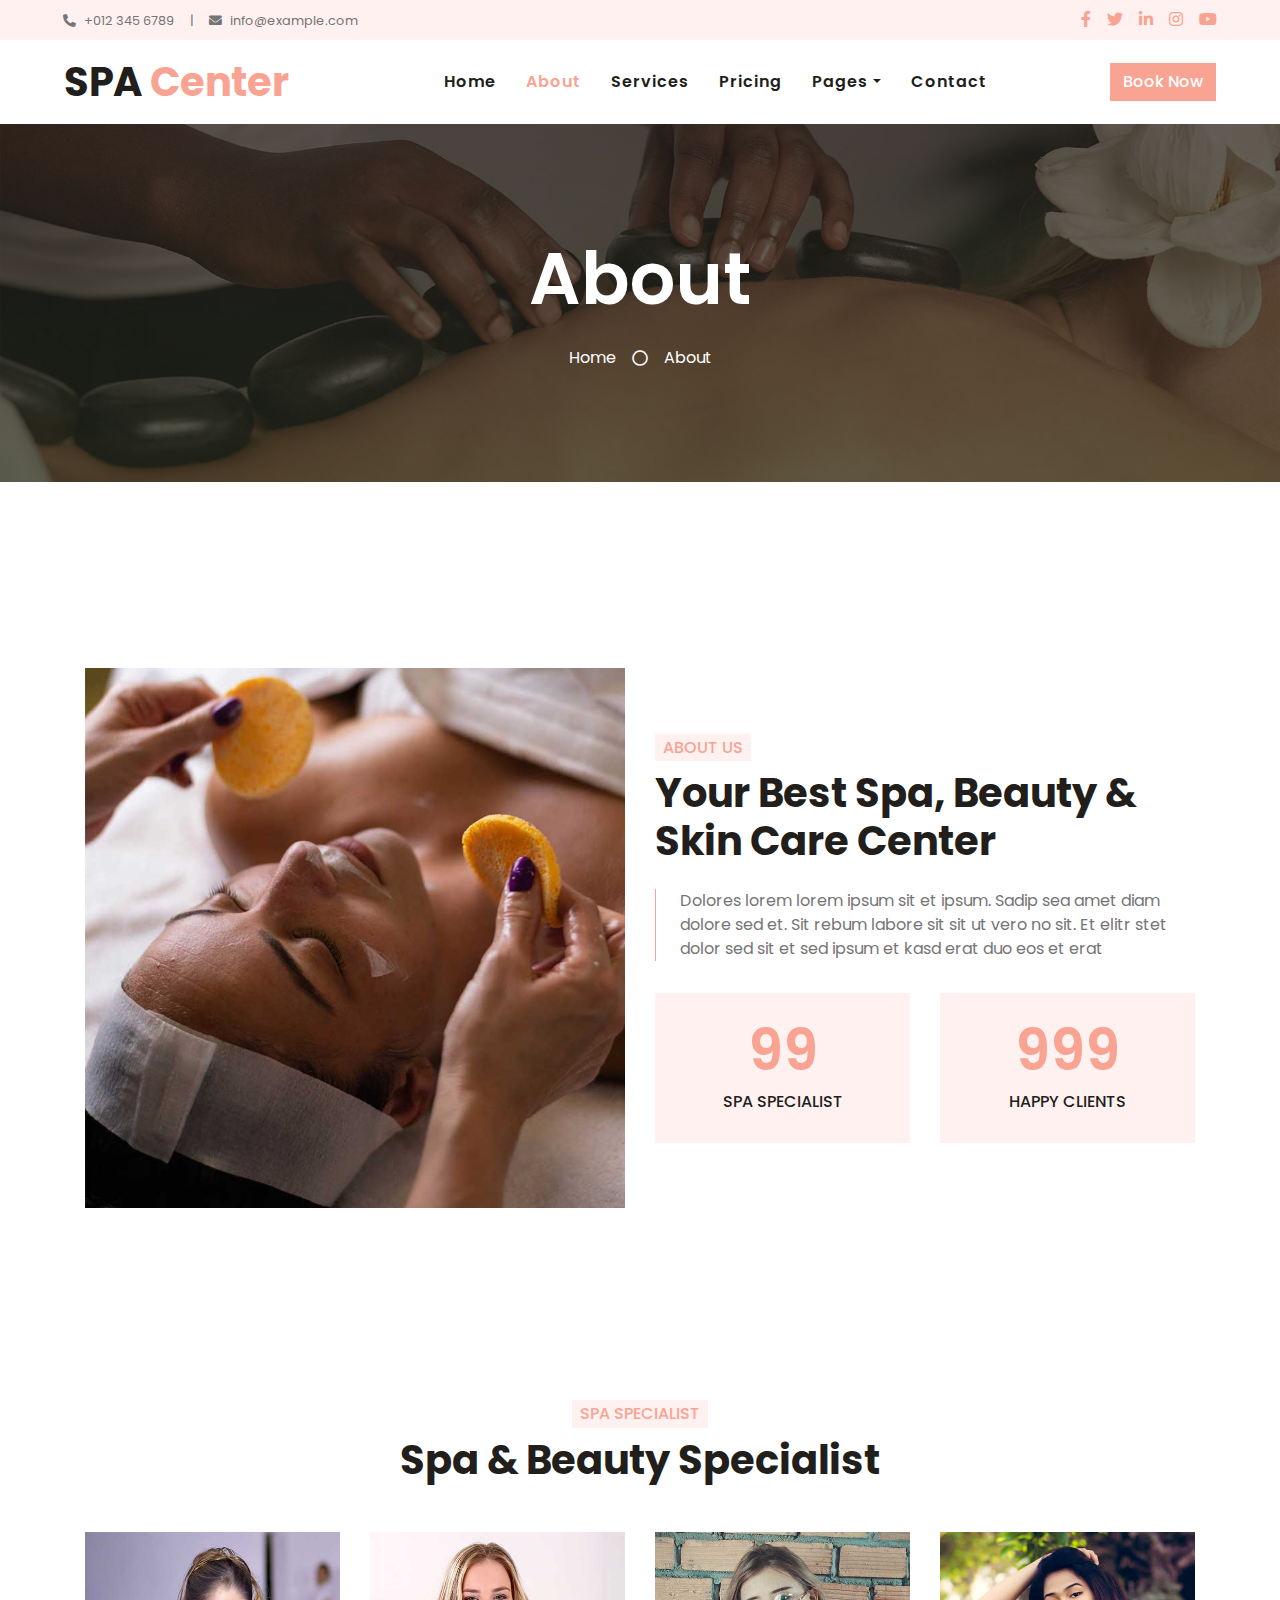
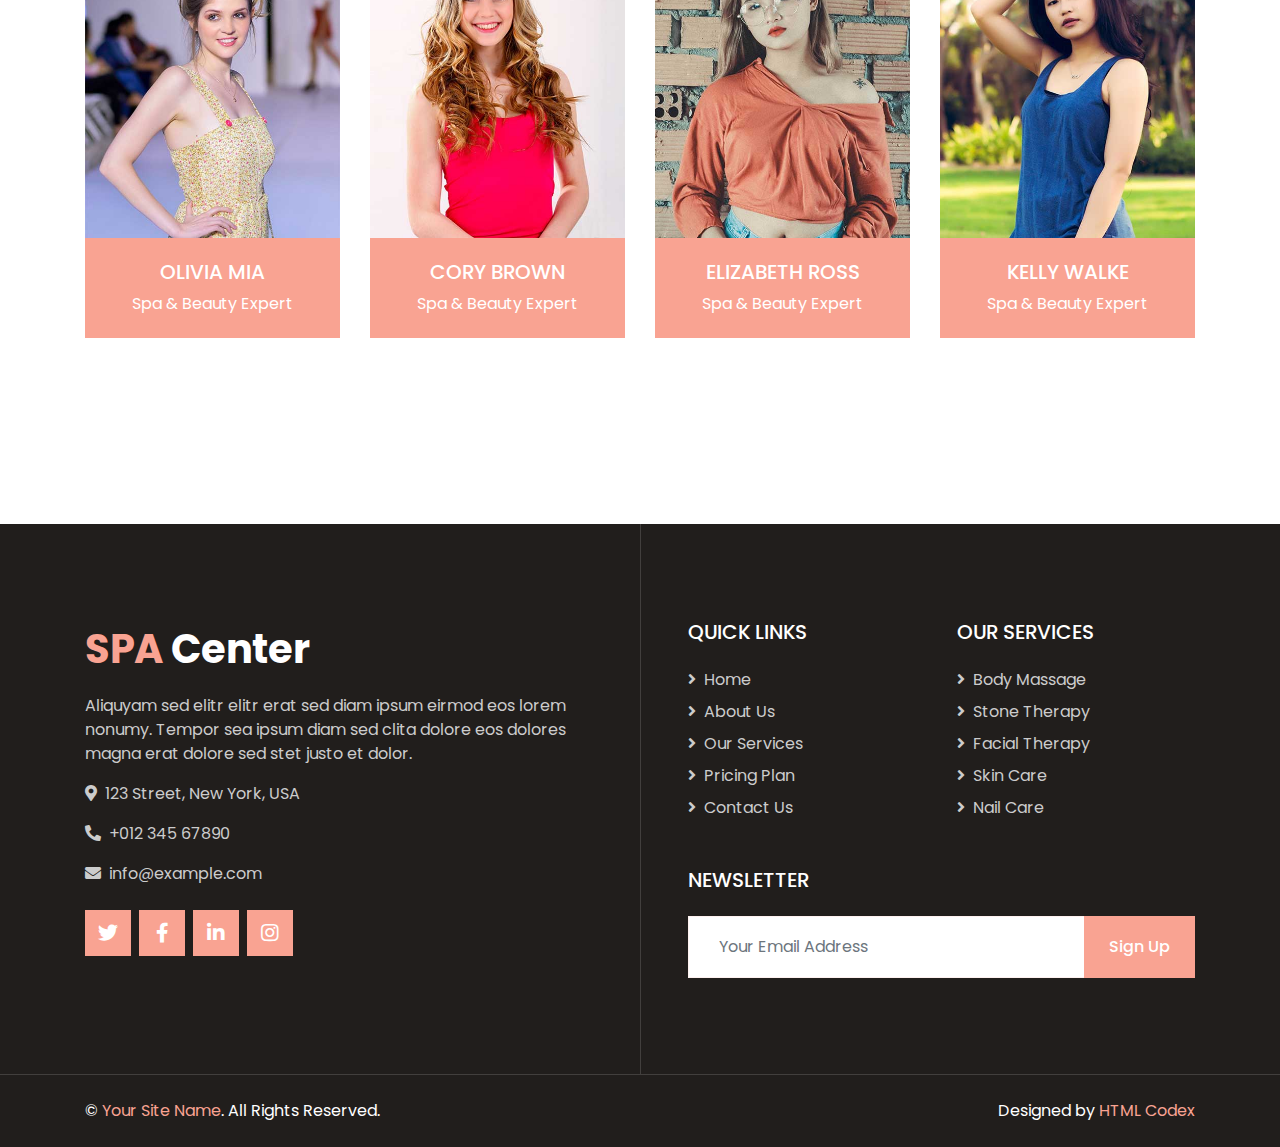
==== commit 5cb595c7: "iconos 2" ====
--- a/about.html
+++ b/about.html
@@ -9,7 +9,7 @@
     <meta content="Free HTML Templates" name="description">
 
     <!-- Favicon -->
-    <link href="img/favicon.ico" rel="icon">
+    <link href="img/icon uñas.png" rel="icon">
 
     <!-- Google Web Fonts -->
     <link rel="preconnect" href="https://fonts.gstatic.com">
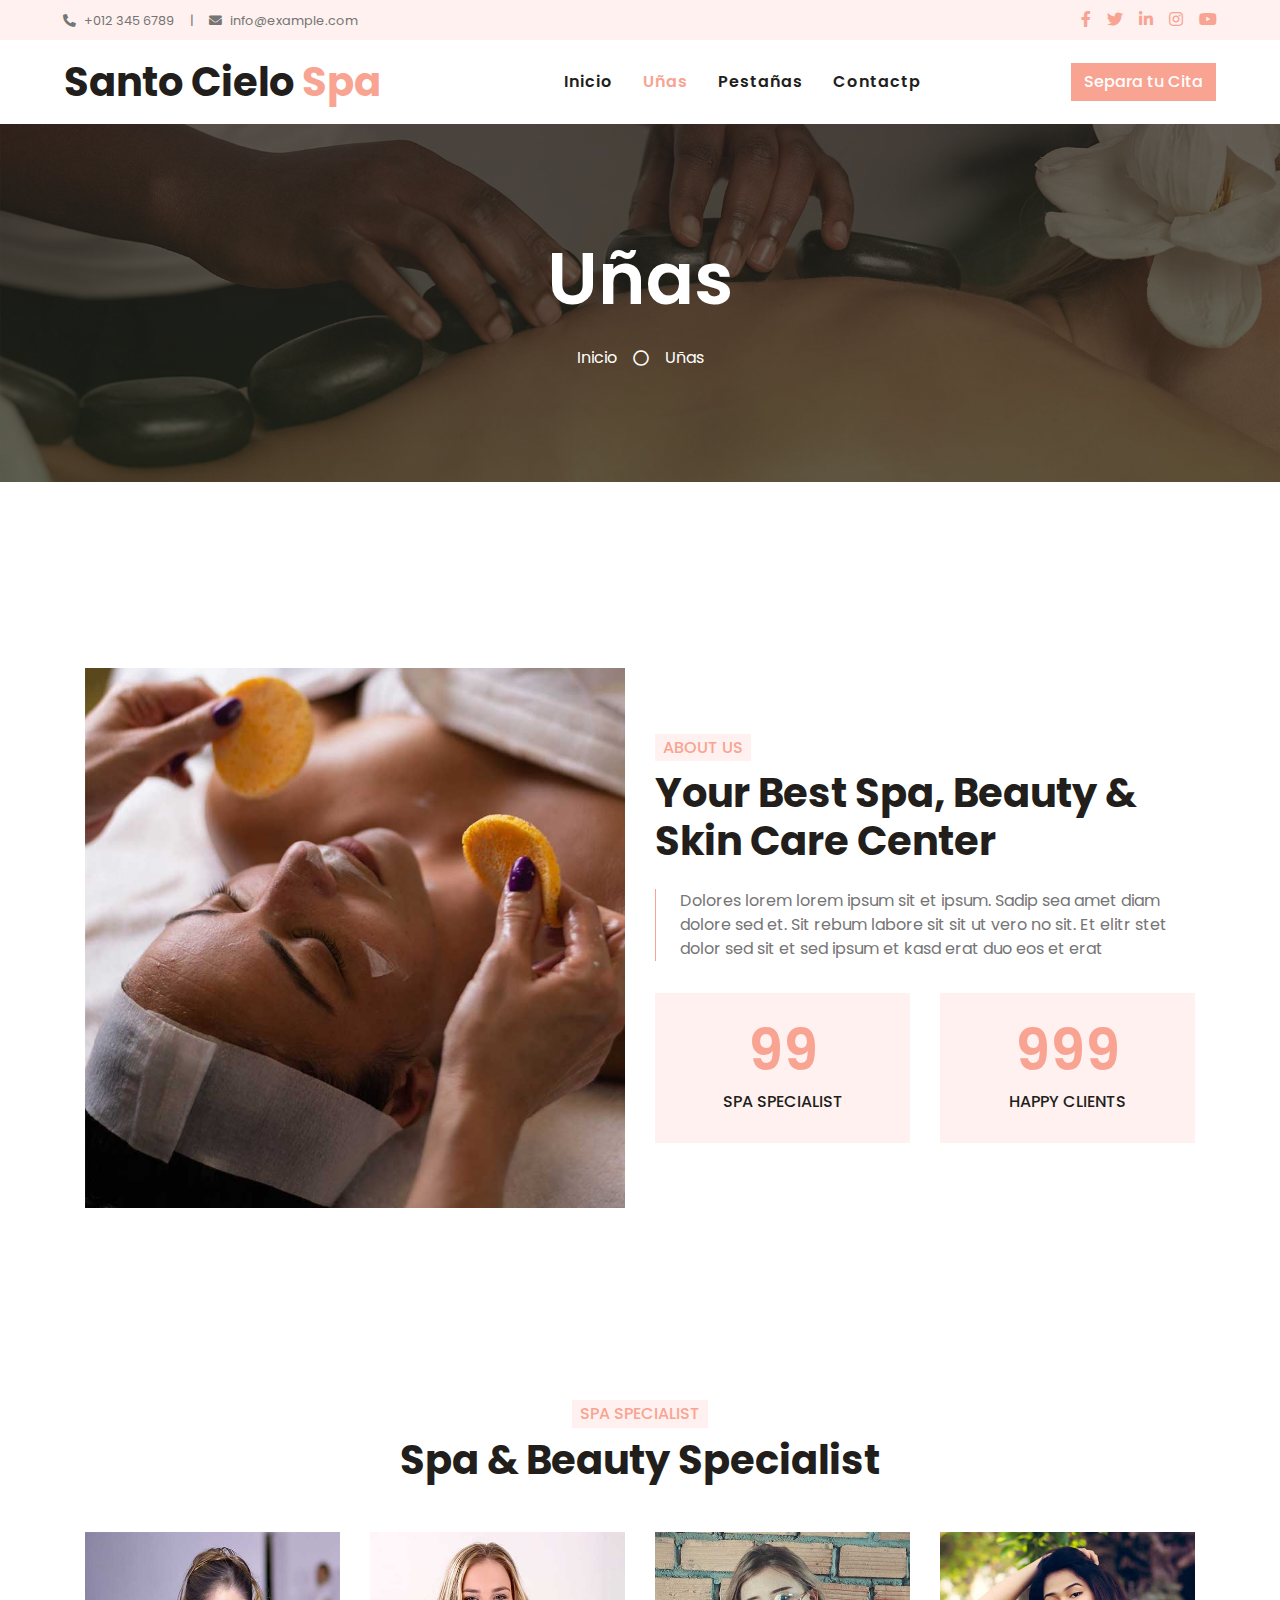
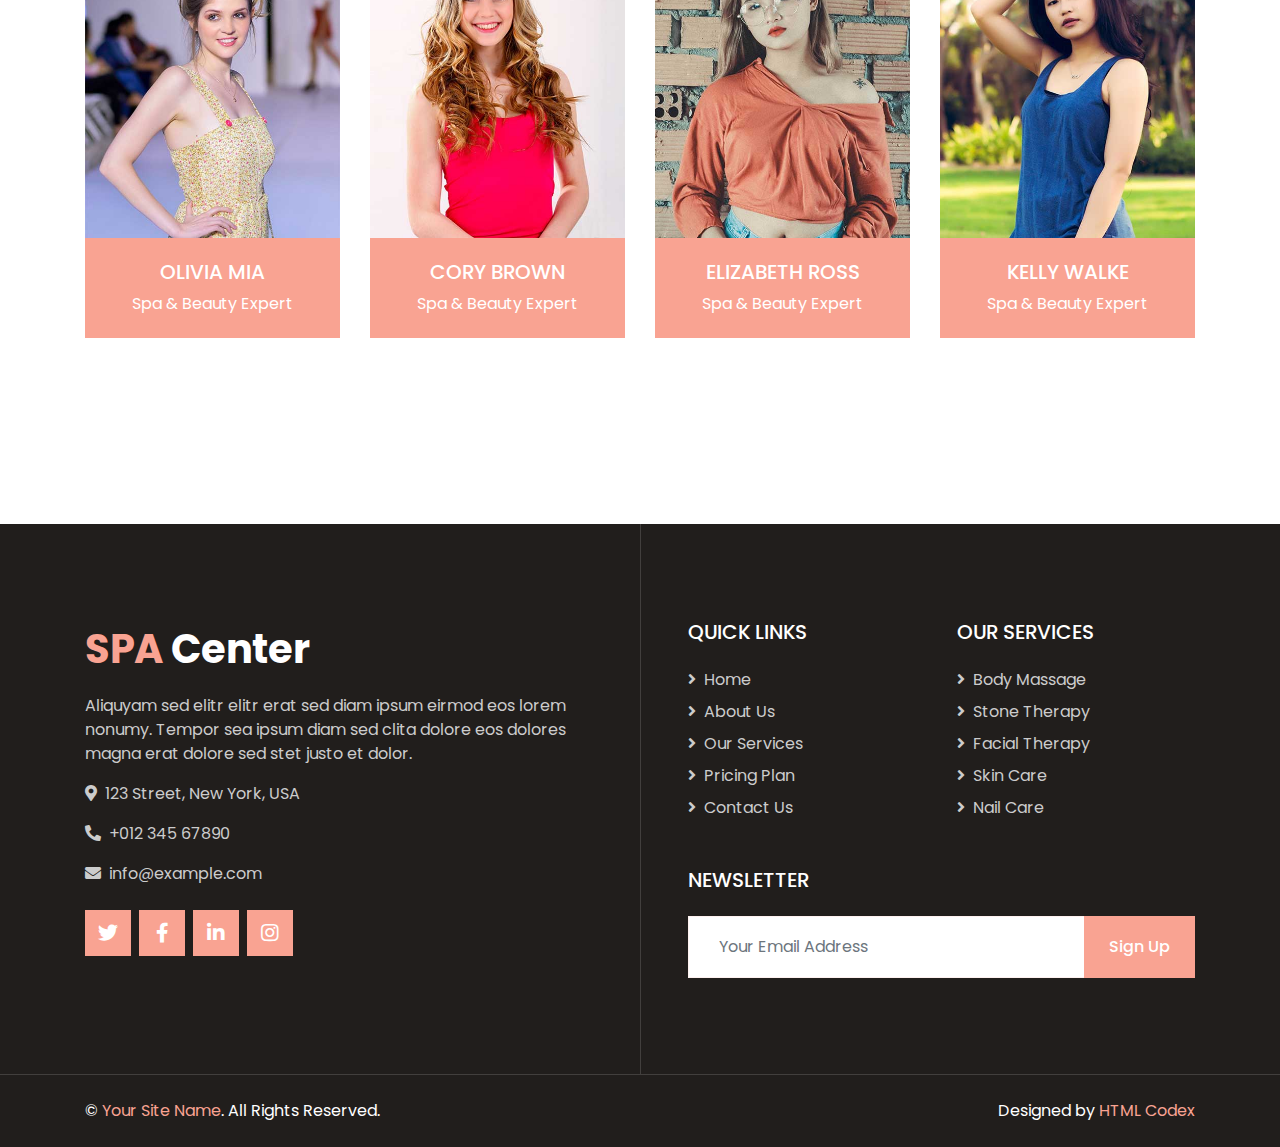
==== commit 4dc9cf50: "Menús" ====
--- a/about.html
+++ b/about.html
@@ -66,29 +66,24 @@
     <div class="container-fluid p-0">
         <nav class="navbar navbar-expand-lg bg-white navbar-light py-3 py-lg-0 px-lg-5">
             <a href="index.html" class="navbar-brand ml-lg-3">
-                <h1 class="m-0 text-primary"><span class="text-dark">SPA</span> Center</h1>
+                <h1 class="m-0 text-primary"><span class="text-dark">Santo Cielo</span> Spa</h1>
             </a>
             <button type="button" class="navbar-toggler" data-toggle="collapse" data-target="#navbarCollapse">
                 <span class="navbar-toggler-icon"></span>
             </button>
             <div class="collapse navbar-collapse justify-content-between px-lg-3" id="navbarCollapse">
                 <div class="navbar-nav m-auto py-0">
-                    <a href="index.html" class="nav-item nav-link">Home</a>
-                    <a href="about.html" class="nav-item nav-link active">About</a>
-                    <a href="service.html" class="nav-item nav-link">Services</a>
-                    <a href="price.html" class="nav-item nav-link">Pricing</a>
+                    <a href="index.html" class="nav-item nav-link">Inicio</a>
+                    <a href="about.html" class="nav-item nav-link active">Uñas</a>
+                    <a href="service.html" class="nav-item nav-link">Pestañas</a>
                     <div class="nav-item dropdown">
-                        <a href="#" class="nav-link dropdown-toggle" data-toggle="dropdown">Pages</a>
                         <div class="dropdown-menu rounded-0 m-0">
-                            <a href="appointment.html" class="dropdown-item">Appointment</a>
-                            <a href="opening.html" class="dropdown-item">Open Hours</a>
-                            <a href="team.html" class="dropdown-item">Our Team</a>
-                            <a href="testimonial.html" class="dropdown-item">Testimonial</a>
-                        </div>
-                    </div>
-                    <a href="contact.html" class="nav-item nav-link">Contact</a>
-                </div>
-                <a href="" class="btn btn-primary d-none d-lg-block">Book Now</a>
+                            <a href="testimonial.html" class="dropdown-item">Reseñas</a>
+                        </div>
+                    </div>
+                    <a href="contact.html" class="nav-item nav-link">Contactp</a>
+                </div>
+                <a href="" class="btn btn-primary d-none d-lg-block">Separa tu Cita</a>
             </div>
         </nav>
     </div>
@@ -98,11 +93,11 @@
     <!-- Header Start -->
     <div class="jumbotron jumbotron-fluid bg-jumbotron" style="margin-bottom: 90px;">
         <div class="container text-center py-5">
-            <h3 class="text-white display-3 mb-4">About</h3>
+            <h3 class="text-white display-3 mb-4">Uñas</h3>
             <div class="d-inline-flex align-items-center text-white">
-                <p class="m-0"><a class="text-white" href="">Home</a></p>
+                <p class="m-0"><a class="text-white" href="">Inicio</a></p>
                 <i class="far fa-circle px-3"></i>
-                <p class="m-0">About</p>
+                <p class="m-0">Uñas</p>
             </div>
         </div>
     </div>
